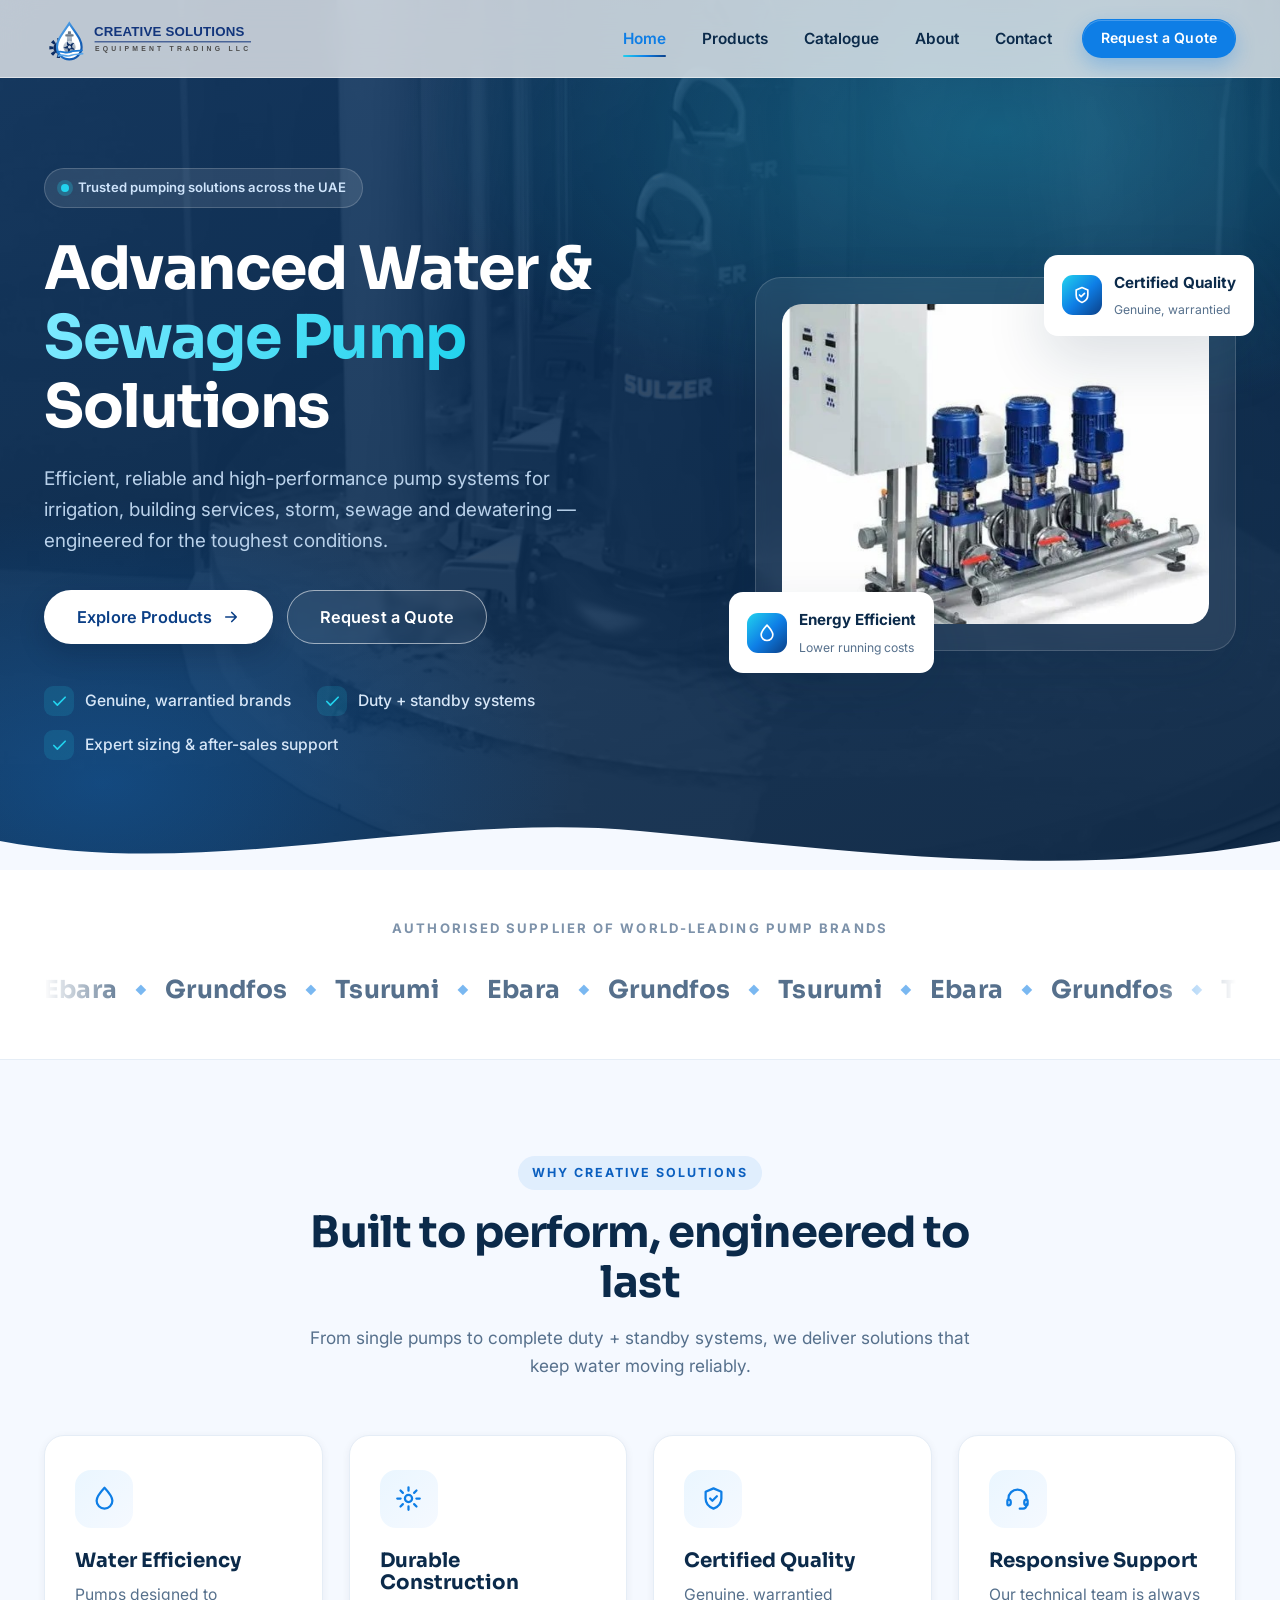
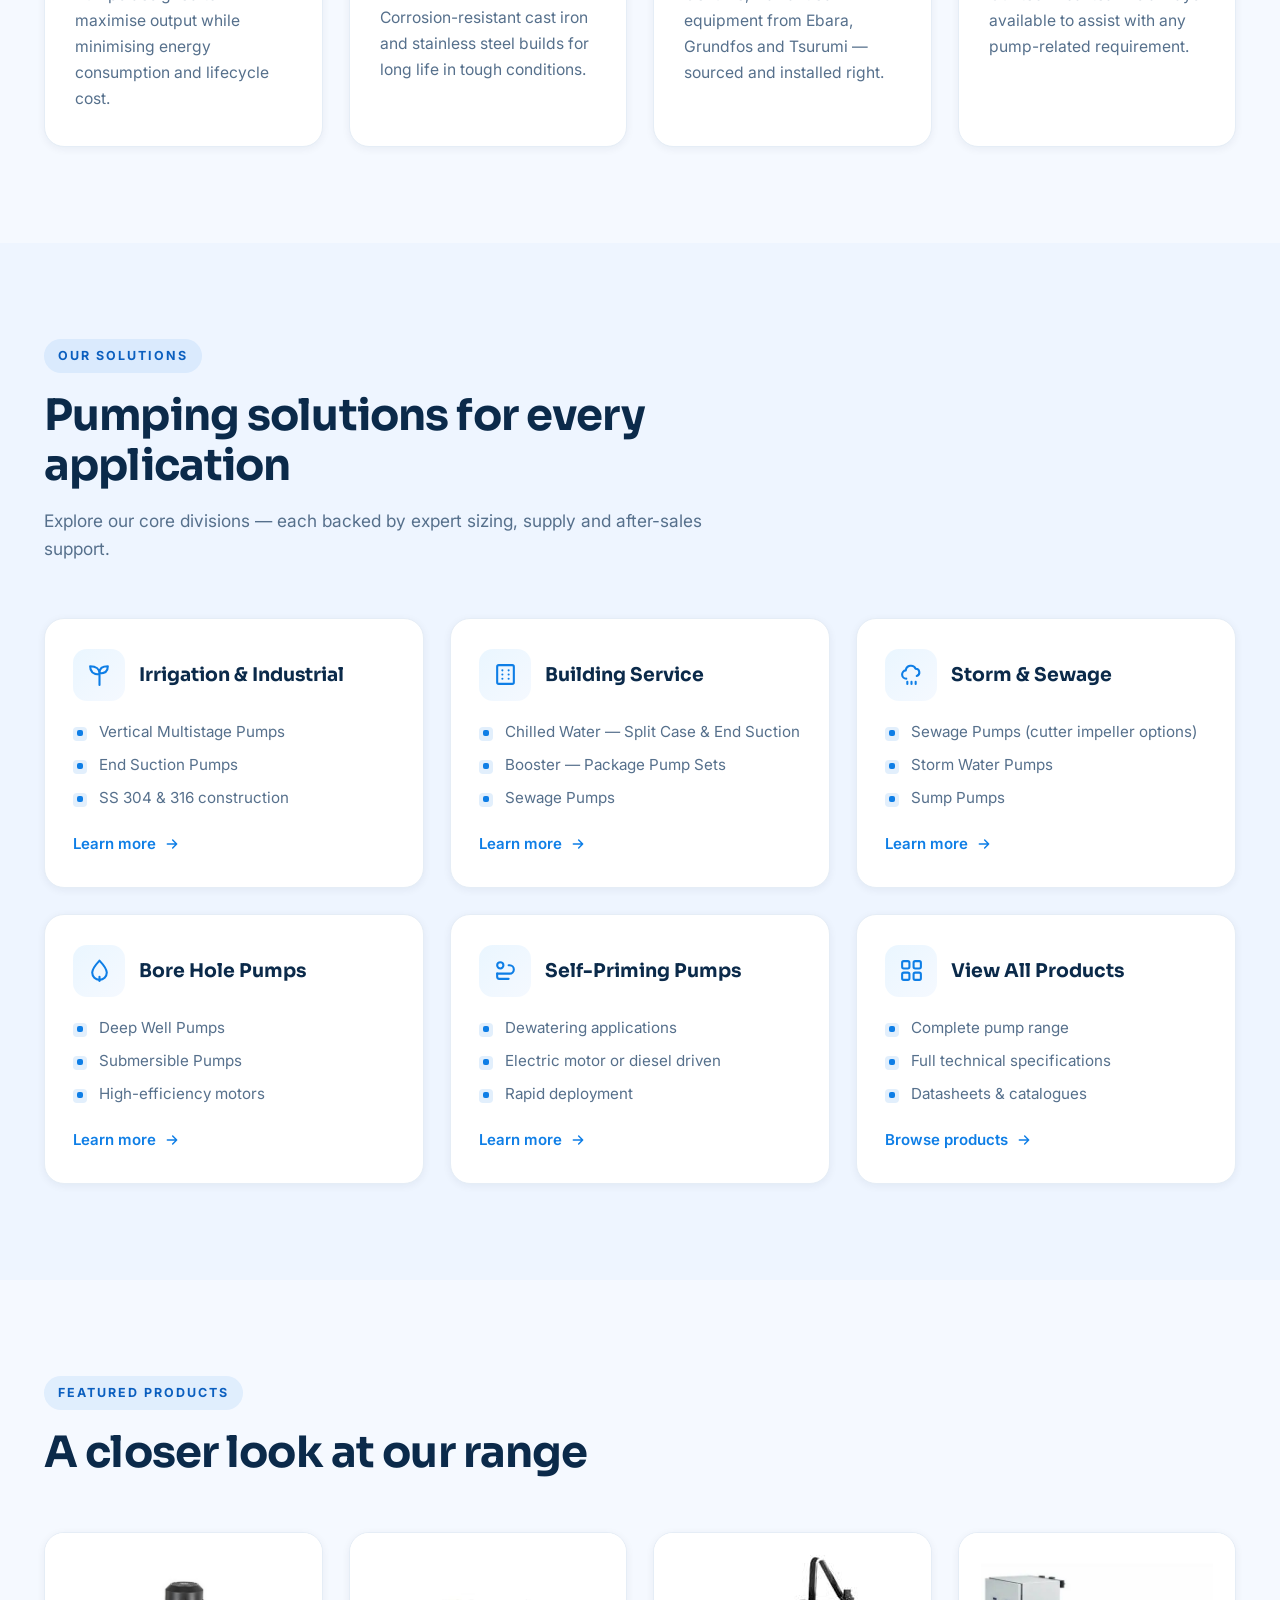
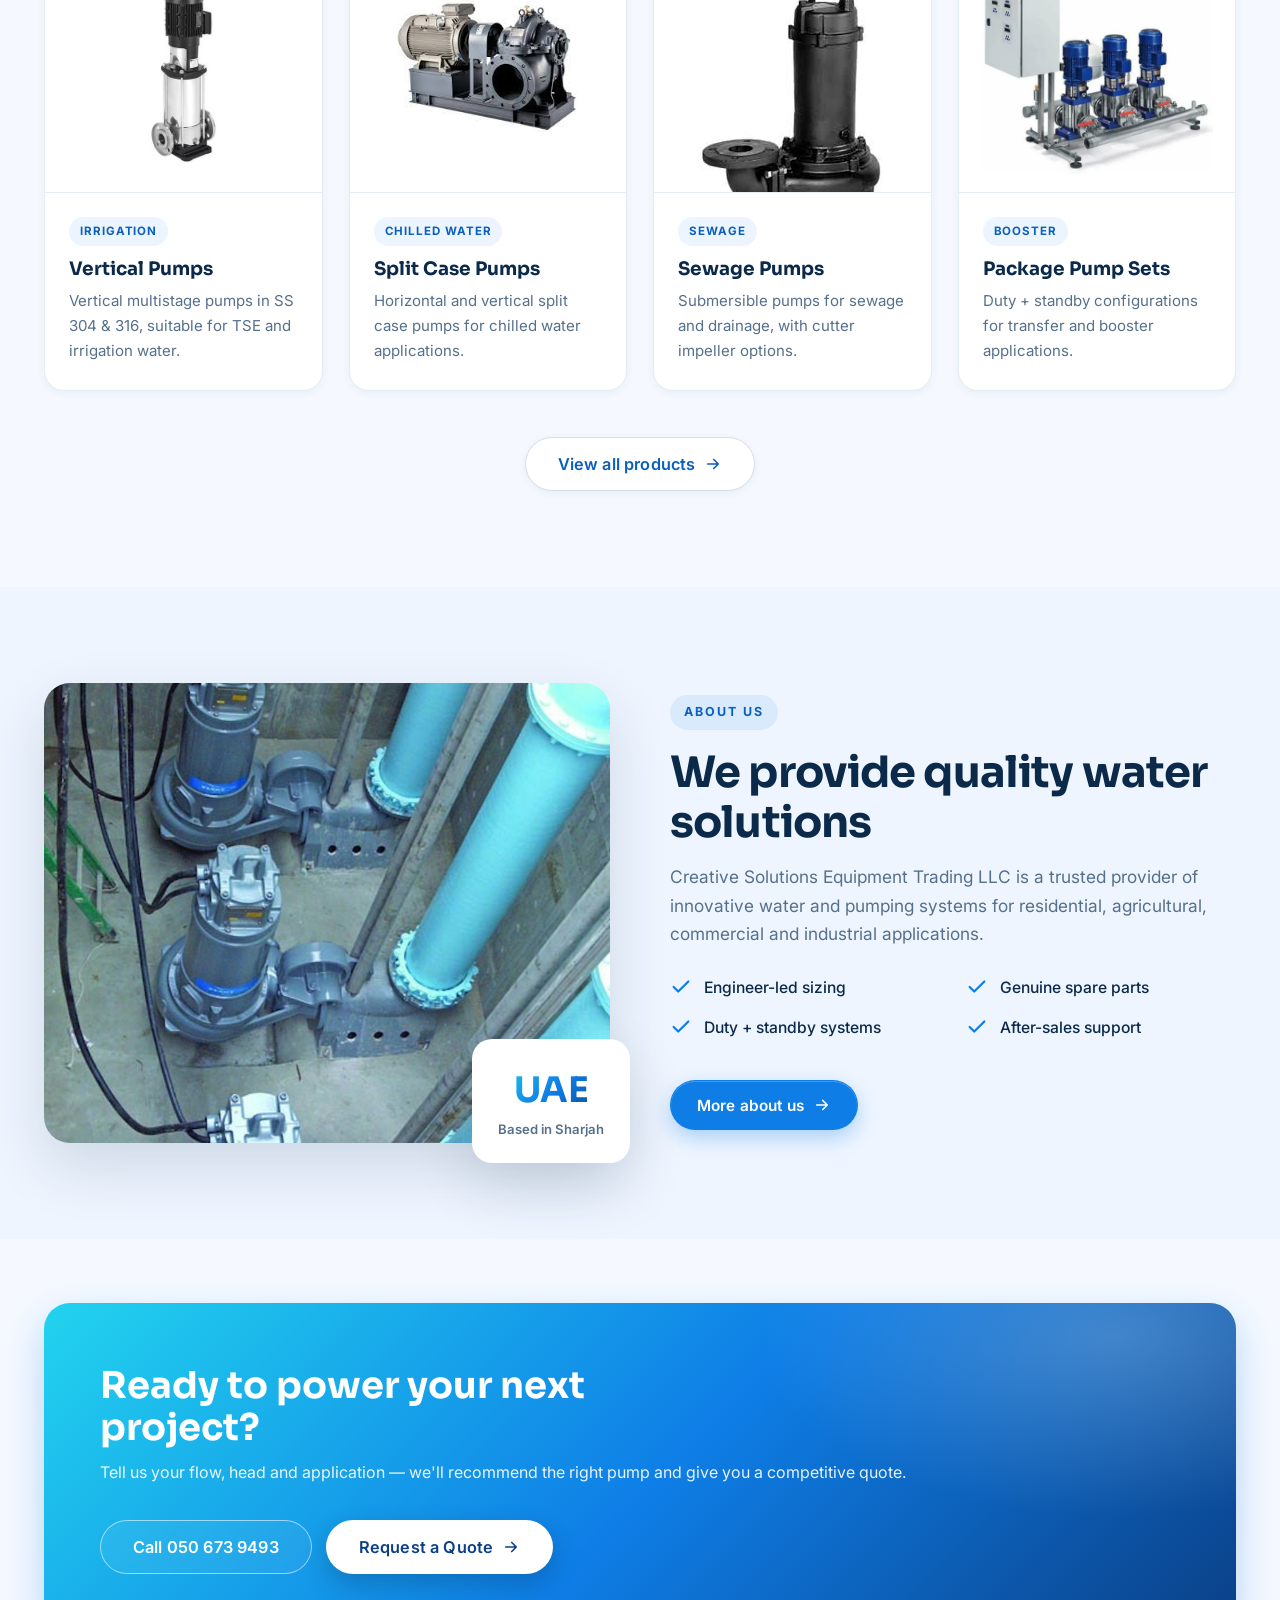
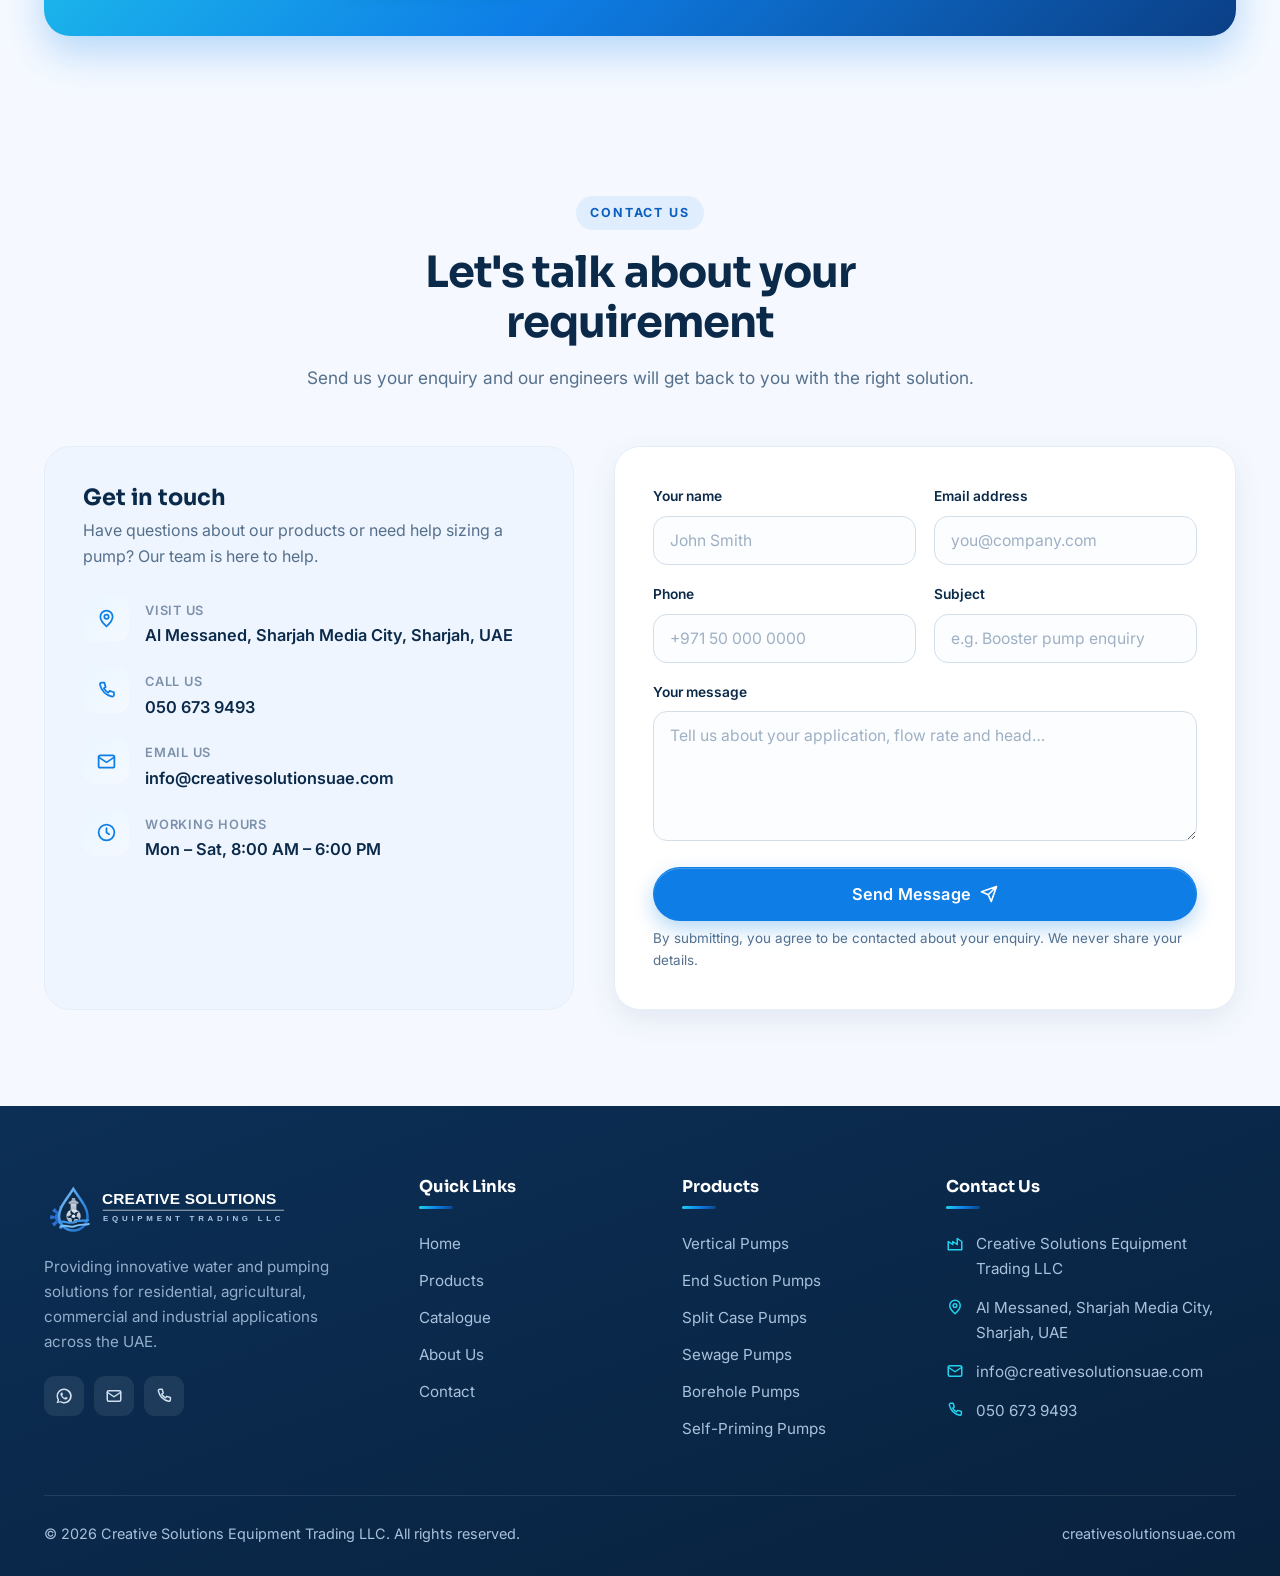
==== index.html @ e7508200 "Creative Solutions Equipment Trading LLC — website Premium static site: home, products, catalogue, a" ====
<!DOCTYPE html>
<html lang="en">
<head>
  <meta charset="UTF-8" />
  <meta name="viewport" content="width=device-width, initial-scale=1.0" />
  <title>Creative Solutions Equipment Trading LLC | Water &amp; Pumping Solutions</title>
  <meta name="description" content="Creative Solutions Equipment Trading LLC — UAE supplier of Ebara, Grundfos and Tsurumi water & sewage pumps for irrigation, building services, storm, sewage and dewatering." />
  <meta name="theme-color" content="#08213d" />
  <link rel="icon" type="image/svg+xml" href="assets/favicon.svg" />
  <meta property="og:title" content="Creative Solutions Equipment Trading LLC | Water &amp; Pumping Solutions" />
  <meta property="og:description" content="Creative Solutions Equipment Trading LLC — UAE supplier of Ebara, Grundfos and Tsurumi water & sewage pumps for irrigation, building services, storm, sewage and dewatering." />
  <meta property="og:type" content="website" />
  <link rel="preconnect" href="https://fonts.googleapis.com" />
  <link rel="preconnect" href="https://fonts.gstatic.com" crossorigin />
  <link href="https://fonts.googleapis.com/css2?family=Inter:wght@400;500;600;700&family=Sora:wght@600;700;800&display=swap" rel="stylesheet" />
  <link rel="stylesheet" href="assets/css/styles.css" />
</head>
<body>
  <header class="nav" id="nav">
    <div class="container">
      <a class="brand" href="index.html" aria-label="Creative Solutions Equipment Trading LLC home">
        <img class="brand-full" src="assets/logo-full.svg" alt="Creative Solutions Equipment Trading LLC" />
      </a>
      <nav class="nav-links" id="navLinks">
        <a class="nav-link active" href="index.html">Home</a>
        <a class="nav-link" href="pages/products.html">Products</a>
        <a class="nav-link" href="pages/catalogue.html">Catalogue</a>
        <a class="nav-link" href="pages/about.html">About</a>
        <a class="nav-link" href="pages/contact.html">Contact</a>
        <span class="nav-cta"><a class="btn btn-primary btn-sm" href="pages/contact.html">Request a Quote</a></span>
      </nav>
      <button class="nav-toggle" id="navToggle" aria-label="Toggle menu" aria-expanded="false"><span></span></button>
    </div>
  </header>

  <section class="hero">
    <div class="container">
      <div class="hero-copy">
        <span class="hero-badge"><span class="dot"></span> Trusted pumping solutions across the UAE</span>
        <h1>Advanced Water &amp; <span class="grad">Sewage Pump</span> Solutions</h1>
        <p class="lead">Efficient, reliable and high-performance pump systems for irrigation, building services, storm, sewage and dewatering — engineered for the toughest conditions.</p>
        <div class="hero-actions">
          <a class="btn btn-white btn-lg" href="pages/products.html">Explore Products <svg viewBox="0 0 24 24" fill="none" stroke="currentColor" stroke-width="2.2" stroke-linecap="round" stroke-linejoin="round"><path d="M5 12h14M13 6l6 6-6 6"/></svg></a>
          <a class="btn btn-ghost btn-lg" href="pages/contact.html">Request a Quote</a>
        </div>
        <div class="hero-trust">
          <span class="hero-trust-item"><span class="tick"><svg viewBox="0 0 24 24" fill="none" stroke="currentColor" stroke-width="2.4" stroke-linecap="round" stroke-linejoin="round"><path d="M20 6 9 17l-5-5"/></svg></span> Genuine, warrantied brands</span>
          <span class="hero-trust-item"><span class="tick"><svg viewBox="0 0 24 24" fill="none" stroke="currentColor" stroke-width="2.4" stroke-linecap="round" stroke-linejoin="round"><path d="M20 6 9 17l-5-5"/></svg></span> Duty + standby systems</span>
          <span class="hero-trust-item"><span class="tick"><svg viewBox="0 0 24 24" fill="none" stroke="currentColor" stroke-width="2.4" stroke-linecap="round" stroke-linejoin="round"><path d="M20 6 9 17l-5-5"/></svg></span> Expert sizing &amp; after-sales support</span>
        </div>
      </div>
      <div class="hero-visual reveal">
        <div class="hero-card"><img src="assets/img/package.jpg" alt="High-performance package pump set" /></div>
        <div class="hero-float f1"><span class="ic"><svg viewBox="0 0 24 24" fill="none" stroke="currentColor" stroke-width="2" stroke-linecap="round" stroke-linejoin="round"><path d="M12 2.5S5 10 5 14a7 7 0 0 0 14 0c0-4-7-11.5-7-11.5Z"/></svg></span><span><span class="t">Energy Efficient</span><br /><span class="s">Lower running costs</span></span></div>
        <div class="hero-float f2"><span class="ic"><svg viewBox="0 0 24 24" fill="none" stroke="currentColor" stroke-width="2" stroke-linecap="round" stroke-linejoin="round"><path d="M12 3l7 3v6c0 4.5-3 7.5-7 9-4-1.5-7-4.5-7-9V6l7-3Z"/><path d="m9 12 2 2 4-4"/></svg></span><span><span class="t">Certified Quality</span><br /><span class="s">Genuine, warrantied</span></span></div>
      </div>
    </div>
    <div class="wave-divider"><svg viewBox="0 0 1440 70" preserveAspectRatio="none"><path fill="#f5f9ff" d="M0,40 C240,80 480,10 720,30 C960,50 1200,80 1440,40 L1440,70 L0,70 Z"></path></svg></div>
  </section>

  <section class="brands">
    <div class="container">
      <p class="brands-title">Authorised supplier of world-leading pump brands</p>
      <div class="marquee"><div class="marquee-track brand-words"><span class="brand-word">Ebara</span><span class="brand-dot">◆</span><span class="brand-word">Grundfos</span><span class="brand-dot">◆</span><span class="brand-word">Tsurumi</span><span class="brand-dot">◆</span><span class="brand-word">Ebara</span><span class="brand-dot">◆</span><span class="brand-word">Grundfos</span><span class="brand-dot">◆</span><span class="brand-word">Tsurumi</span><span class="brand-dot">◆</span><span class="brand-word">Ebara</span><span class="brand-dot">◆</span><span class="brand-word">Grundfos</span><span class="brand-dot">◆</span><span class="brand-word">Tsurumi</span><span class="brand-dot">◆</span><span class="brand-word">Ebara</span><span class="brand-dot">◆</span><span class="brand-word">Grundfos</span><span class="brand-dot">◆</span><span class="brand-word">Tsurumi</span><span class="brand-dot">◆</span><span class="brand-word">Ebara</span><span class="brand-dot">◆</span><span class="brand-word">Grundfos</span><span class="brand-dot">◆</span><span class="brand-word">Tsurumi</span><span class="brand-dot">◆</span><span class="brand-word">Ebara</span><span class="brand-dot">◆</span><span class="brand-word">Grundfos</span><span class="brand-dot">◆</span><span class="brand-word">Tsurumi</span><span class="brand-dot">◆</span><span class="brand-word">Ebara</span><span class="brand-dot">◆</span><span class="brand-word">Grundfos</span><span class="brand-dot">◆</span><span class="brand-word">Tsurumi</span><span class="brand-dot">◆</span><span class="brand-word">Ebara</span><span class="brand-dot">◆</span><span class="brand-word">Grundfos</span><span class="brand-dot">◆</span><span class="brand-word">Tsurumi</span><span class="brand-dot">◆</span></div></div>
    </div>
  </section>

  <section class="section">
    <div class="container">
      <div class="section-head center reveal">
        <span class="eyebrow">Why Creative Solutions</span>
        <h2 class="section-title">Built to perform, engineered to last</h2>
        <p class="section-sub">From single pumps to complete duty + standby systems, we deliver solutions that keep water moving reliably.</p>
      </div>
      <div class="grid grid-4">
        <div class="feature reveal"><span class="ic"><svg viewBox="0 0 24 24" fill="none" stroke="currentColor" stroke-width="2" stroke-linecap="round" stroke-linejoin="round"><path d="M12 2.5S5 10 5 14a7 7 0 0 0 14 0c0-4-7-11.5-7-11.5Z"/></svg></span><h3>Water Efficiency</h3><p>Pumps designed to maximise output while minimising energy consumption and lifecycle cost.</p></div>
        <div class="feature reveal d1"><span class="ic"><svg viewBox="0 0 24 24" fill="none" stroke="currentColor" stroke-width="2" stroke-linecap="round" stroke-linejoin="round"><circle cx="12" cy="12" r="3.2"/><path d="M12 2v3M12 19v3M2 12h3M19 12h3M4.9 4.9l2.1 2.1M17 17l2.1 2.1M19.1 4.9 17 7M7 17l-2.1 2.1"/></svg></span><h3>Durable Construction</h3><p>Corrosion-resistant cast iron and stainless steel builds for long life in tough conditions.</p></div>
        <div class="feature reveal d2"><span class="ic"><svg viewBox="0 0 24 24" fill="none" stroke="currentColor" stroke-width="2" stroke-linecap="round" stroke-linejoin="round"><path d="M12 3l7 3v6c0 4.5-3 7.5-7 9-4-1.5-7-4.5-7-9V6l7-3Z"/><path d="m9 12 2 2 4-4"/></svg></span><h3>Certified Quality</h3><p>Genuine, warrantied equipment from Ebara, Grundfos and Tsurumi — sourced and installed right.</p></div>
        <div class="feature reveal d3"><span class="ic"><svg viewBox="0 0 24 24" fill="none" stroke="currentColor" stroke-width="2" stroke-linecap="round" stroke-linejoin="round"><path d="M4 13v-1a8 8 0 0 1 16 0v1"/><path d="M4 13a2 2 0 0 1 2 2v1a2 2 0 0 1-2 2 1 1 0 0 1-1-1v-3a1 1 0 0 1 1-1Zm16 0a2 2 0 0 0-2 2v1a2 2 0 0 0 2 2 1 1 0 0 0 1-1v-3a1 1 0 0 0-1-1Z"/><path d="M20 17v1a3 3 0 0 1-3 3h-3"/></svg></span><h3>Responsive Support</h3><p>Our technical team is always available to assist with any pump-related requirement.</p></div>
      </div>
    </div>
  </section>

  <section class="section bg-soft" id="solutions">
    <div class="container">
      <div class="section-head reveal">
        <span class="eyebrow">Our Solutions</span>
        <h2 class="section-title">Pumping solutions for every application</h2>
        <p class="section-sub">Explore our core divisions — each backed by expert sizing, supply and after-sales support.</p>
      </div>
      <div class="grid grid-3">
        <a class="sol-card reveal" href="pages/irrigation-industrial.html">
          <div class="sol-head"><span class="sol-ic"><svg viewBox="0 0 24 24" fill="none" stroke="currentColor" stroke-width="2" stroke-linecap="round" stroke-linejoin="round"><path d="M12 22V11M12 11c0-4-3-7-9-7 0 5 3 8 9 8Zm0-1c0-3.5 2.5-6 8-6 0 4.5-3 7-8 7Z"/></svg></span><h3>Irrigation &amp; Industrial</h3></div>
          <ul class="sol-list"><li>Vertical Multistage Pumps</li><li>End Suction Pumps</li><li>SS 304 &amp; 316 construction</li></ul>
          <span class="sol-more">Learn more <svg viewBox="0 0 24 24" fill="none" stroke="currentColor" stroke-width="2.2" stroke-linecap="round" stroke-linejoin="round"><path d="M5 12h14M13 6l6 6-6 6"/></svg></span>
        </a>
        <a class="sol-card reveal d1" href="pages/building-service.html">
          <div class="sol-head"><span class="sol-ic"><svg viewBox="0 0 24 24" fill="none" stroke="currentColor" stroke-width="2" stroke-linecap="round" stroke-linejoin="round"><rect x="4" y="3" width="16" height="18" rx="1.5"/><path d="M9 8h.01M9 12h.01M9 16h.01M15 8h.01M15 12h.01M15 16h.01"/></svg></span><h3>Building Service</h3></div>
          <ul class="sol-list"><li>Chilled Water — Split Case &amp; End Suction</li><li>Booster — Package Pump Sets</li><li>Sewage Pumps</li></ul>
          <span class="sol-more">Learn more <svg viewBox="0 0 24 24" fill="none" stroke="currentColor" stroke-width="2.2" stroke-linecap="round" stroke-linejoin="round"><path d="M5 12h14M13 6l6 6-6 6"/></svg></span>
        </a>
        <a class="sol-card reveal d2" href="pages/storm-sewage.html">
          <div class="sol-head"><span class="sol-ic"><svg viewBox="0 0 24 24" fill="none" stroke="currentColor" stroke-width="2" stroke-linecap="round" stroke-linejoin="round"><path d="M7 16a4 4 0 0 1-.5-7.97A5 5 0 0 1 16 6.5a3.5 3.5 0 0 1 1 6.86"/><path d="M8 19v2M12 19v2M16 19v2"/></svg></span><h3>Storm &amp; Sewage</h3></div>
          <ul class="sol-list"><li>Sewage Pumps (cutter impeller options)</li><li>Storm Water Pumps</li><li>Sump Pumps</li></ul>
          <span class="sol-more">Learn more <svg viewBox="0 0 24 24" fill="none" stroke="currentColor" stroke-width="2.2" stroke-linecap="round" stroke-linejoin="round"><path d="M5 12h14M13 6l6 6-6 6"/></svg></span>
        </a>
        <a class="sol-card reveal" href="pages/borehole-pumps.html">
          <div class="sol-head"><span class="sol-ic"><svg viewBox="0 0 24 24" fill="none" stroke="currentColor" stroke-width="2" stroke-linecap="round" stroke-linejoin="round"><path d="M12 2.5S5 10 5 14a7 7 0 0 0 14 0c0-4-7-11.5-7-11.5Z"/><path d="M12 22v-4"/></svg></span><h3>Bore Hole Pumps</h3></div>
          <ul class="sol-list"><li>Deep Well Pumps</li><li>Submersible Pumps</li><li>High-efficiency motors</li></ul>
          <span class="sol-more">Learn more <svg viewBox="0 0 24 24" fill="none" stroke="currentColor" stroke-width="2.2" stroke-linecap="round" stroke-linejoin="round"><path d="M5 12h14M13 6l6 6-6 6"/></svg></span>
        </a>
        <a class="sol-card reveal d1" href="pages/self-priming.html">
          <div class="sol-head"><span class="sol-ic"><svg viewBox="0 0 24 24" fill="none" stroke="currentColor" stroke-width="2" stroke-linecap="round" stroke-linejoin="round"><path d="M4 15h12a4 4 0 0 0 0-8h-1"/><path d="M4 15v3a2 2 0 0 0 2 2h9"/><circle cx="7" cy="7" r="3"/></svg></span><h3>Self-Priming Pumps</h3></div>
          <ul class="sol-list"><li>Dewatering applications</li><li>Electric motor or diesel driven</li><li>Rapid deployment</li></ul>
          <span class="sol-more">Learn more <svg viewBox="0 0 24 24" fill="none" stroke="currentColor" stroke-width="2.2" stroke-linecap="round" stroke-linejoin="round"><path d="M5 12h14M13 6l6 6-6 6"/></svg></span>
        </a>
        <a class="sol-card reveal d2" href="pages/products.html">
          <div class="sol-head"><span class="sol-ic"><svg viewBox="0 0 24 24" fill="none" stroke="currentColor" stroke-width="2" stroke-linecap="round" stroke-linejoin="round"><rect x="3" y="3" width="7" height="7" rx="1.5"/><rect x="14" y="3" width="7" height="7" rx="1.5"/><rect x="3" y="14" width="7" height="7" rx="1.5"/><rect x="14" y="14" width="7" height="7" rx="1.5"/></svg></span><h3>View All Products</h3></div>
          <ul class="sol-list"><li>Complete pump range</li><li>Full technical specifications</li><li>Datasheets &amp; catalogues</li></ul>
          <span class="sol-more">Browse products <svg viewBox="0 0 24 24" fill="none" stroke="currentColor" stroke-width="2.2" stroke-linecap="round" stroke-linejoin="round"><path d="M5 12h14M13 6l6 6-6 6"/></svg></span>
        </a>
      </div>
    </div>
  </section>

  <section class="section">
    <div class="container">
      <div class="section-head reveal"><span class="eyebrow">Featured Products</span><h2 class="section-title">A closer look at our range</h2></div>
      <div class="grid grid-4">
        <article class="product-card reveal">
          <div class="product-media"><img src="assets/img/vertical_pumps.jpg" alt="Vertical Pumps" /></div>
          <div class="product-body"><span class="product-tag">Irrigation</span><h3>Vertical Pumps</h3><p>Vertical multistage pumps in SS 304 &amp; 316, suitable for TSE and irrigation water.</p></div>
        </article>
        <article class="product-card reveal d1">
          <div class="product-media"><img src="assets/img/split_case.jpg" alt="Split Case Pumps" /></div>
          <div class="product-body"><span class="product-tag">Chilled Water</span><h3>Split Case Pumps</h3><p>Horizontal and vertical split case pumps for chilled water applications.</p></div>
        </article>
        <article class="product-card reveal d2">
          <div class="product-media"><img src="assets/img/sewage_pump.jpg" alt="Sewage Pumps" /></div>
          <div class="product-body"><span class="product-tag">Sewage</span><h3>Sewage Pumps</h3><p>Submersible pumps for sewage and drainage, with cutter impeller options.</p></div>
        </article>
        <article class="product-card reveal d3">
          <div class="product-media"><img src="assets/img/package.jpg" alt="Package Pump Sets" /></div>
          <div class="product-body"><span class="product-tag">Booster</span><h3>Package Pump Sets</h3><p>Duty + standby configurations for transfer and booster applications.</p></div>
        </article>
      </div>
      <div style="text-align:center;margin-top:46px" class="reveal">
        <a class="btn btn-outline btn-lg" href="pages/products.html">View all products <svg viewBox="0 0 24 24" fill="none" stroke="currentColor" stroke-width="2.2" stroke-linecap="round" stroke-linejoin="round"><path d="M5 12h14M13 6l6 6-6 6"/></svg></a>
      </div>
    </div>
  </section>

  <section class="section bg-soft">
    <div class="container">
      <div class="about-grid">
        <div class="about-visual reveal">
          <img src="assets/img/storm.jpg" alt="Creative Solutions pumping systems" />
          <div class="about-badge"><div class="n">UAE</div><div class="l">Based in Sharjah</div></div>
        </div>
        <div class="about-copy reveal d1">
          <span class="eyebrow">About Us</span>
          <h2 class="section-title">We provide quality water solutions</h2>
          <p class="section-sub">Creative Solutions Equipment Trading LLC is a trusted provider of innovative water and pumping systems for residential, agricultural, commercial and industrial applications.</p>
          <ul class="check-list">
            <li><svg viewBox="0 0 24 24" fill="none" stroke="currentColor" stroke-width="2.4" stroke-linecap="round" stroke-linejoin="round"><path d="M20 6 9 17l-5-5"/></svg>Engineer-led sizing</li>
            <li><svg viewBox="0 0 24 24" fill="none" stroke="currentColor" stroke-width="2.4" stroke-linecap="round" stroke-linejoin="round"><path d="M20 6 9 17l-5-5"/></svg>Genuine spare parts</li>
            <li><svg viewBox="0 0 24 24" fill="none" stroke="currentColor" stroke-width="2.4" stroke-linecap="round" stroke-linejoin="round"><path d="M20 6 9 17l-5-5"/></svg>Duty + standby systems</li>
            <li><svg viewBox="0 0 24 24" fill="none" stroke="currentColor" stroke-width="2.4" stroke-linecap="round" stroke-linejoin="round"><path d="M20 6 9 17l-5-5"/></svg>After-sales support</li>
          </ul>
          <a class="btn btn-primary" href="pages/about.html" style="margin-top:8px">More about us <svg viewBox="0 0 24 24" fill="none" stroke="currentColor" stroke-width="2.2" stroke-linecap="round" stroke-linejoin="round"><path d="M5 12h14M13 6l6 6-6 6"/></svg></a>
        </div>
      </div>
    </div>
  </section>

  <section class="section-sm">
    <div class="container">
      <div class="cta-band reveal">
        <div class="inner">
          <div>
            <h2>Ready to power your next project?</h2>
            <p>Tell us your flow, head and application — we'll recommend the right pump and give you a competitive quote.</p>
          </div>
          <div style="display:flex;gap:14px;flex-wrap:wrap">
            <a class="btn btn-ghost btn-lg" href="tel:0506739493">Call 050 673 9493</a>
            <a class="btn btn-white btn-lg" href="pages/contact.html">Request a Quote <svg viewBox="0 0 24 24" fill="none" stroke="currentColor" stroke-width="2.2" stroke-linecap="round" stroke-linejoin="round"><path d="M5 12h14M13 6l6 6-6 6"/></svg></a>
          </div>
        </div>
      </div>
    </div>
  </section>

  <section class="section" id="contact">
    <div class="container">
      <div class="section-head center reveal">
        <span class="eyebrow">Contact Us</span>
        <h2 class="section-title">Let's talk about your requirement</h2>
        <p class="section-sub">Send us your enquiry and our engineers will get back to you with the right solution.</p>
      </div>
      <div class="contact-grid">
        <div class="reveal">
          <div class="contact-panel">
            <h3>Get in touch</h3>
            <p>Have questions about our products or need help sizing a pump? Our team is here to help.</p>
            <ul class="contact-info-list">
              <li><span class="ic"><svg viewBox="0 0 24 24" fill="none" stroke="currentColor" stroke-width="2" stroke-linecap="round" stroke-linejoin="round"><path d="M12 21s7-6.2 7-11a7 7 0 1 0-14 0c0 4.8 7 11 7 11Z"/><circle cx="12" cy="10" r="2.5"/></svg></span><span><span class="t">Visit us</span><br /><span class="v">Al Messaned, Sharjah Media City, Sharjah, UAE</span></span></li>
              <li><span class="ic"><svg viewBox="0 0 24 24" fill="none" stroke="currentColor" stroke-width="2" stroke-linecap="round" stroke-linejoin="round"><path d="M6.5 3h3l1.5 5-2 1.5a12 12 0 0 0 5 5l1.5-2 5 1.5v3a2 2 0 0 1-2.2 2A18 18 0 0 1 4.5 5.2 2 2 0 0 1 6.5 3Z"/></svg></span><span><span class="t">Call us</span><br /><a class="v" href="tel:0506739493">050 673 9493</a></span></li>
              <li><span class="ic"><svg viewBox="0 0 24 24" fill="none" stroke="currentColor" stroke-width="2" stroke-linecap="round" stroke-linejoin="round"><rect x="3" y="5" width="18" height="14" rx="2"/><path d="m3 7 9 6 9-6"/></svg></span><span><span class="t">Email us</span><br /><a class="v" href="mailto:info@creativesolutionsuae.com">info@creativesolutionsuae.com</a></span></li>
              <li><span class="ic"><svg viewBox="0 0 24 24" fill="none" stroke="currentColor" stroke-width="2" stroke-linecap="round" stroke-linejoin="round"><circle cx="12" cy="12" r="9"/><path d="M12 7v5l3 2"/></svg></span><span><span class="t">Working hours</span><br /><span class="v">Mon – Sat, 8:00 AM – 6:00 PM</span></span></li>
            </ul>
          </div>
        </div>
        <div class="form-card reveal d1">
          <form id="contactForm" action="https://api.web3forms.com/submit" method="POST">
            <!-- ⚠️ Replace with your Web3Forms access key linked to info@creativesolutionsuae.com — see README -->
            <input type="hidden" name="access_key" value="YOUR_WEB3FORMS_ACCESS_KEY" />
            <input type="hidden" name="subject" value="New enquiry from creativesolutionsuae.com" />
            <input type="hidden" name="from_name" value="Creative Solutions Website" />
            <input type="checkbox" name="botcheck" style="display:none" tabindex="-1" autocomplete="off" />
            <div class="form-row">
              <div class="field"><label>Your name</label><input type="text" name="name" placeholder="John Smith" required /></div>
              <div class="field"><label>Email address</label><input type="email" name="email" placeholder="you@company.com" required /></div>
            </div>
            <div class="form-row">
              <div class="field"><label>Phone</label><input type="tel" name="phone" placeholder="+971 50 000 0000" /></div>
              <div class="field"><label>Subject</label><input type="text" name="enquiry_subject" placeholder="e.g. Booster pump enquiry" /></div>
            </div>
            <div class="field"><label>Your message</label><textarea name="message" placeholder="Tell us about your application, flow rate and head…" required></textarea></div>
            <button type="submit" class="btn btn-primary btn-block btn-lg">Send Message <svg viewBox="0 0 24 24" fill="none" stroke="currentColor" stroke-width="2.2" stroke-linecap="round" stroke-linejoin="round"><path d="M22 2 11 13M22 2l-7 20-4-9-9-4 20-7Z"/></svg></button>
            <p class="form-note">By submitting, you agree to be contacted about your enquiry. We never share your details.</p>
          </form>
        </div>
      </div>
    </div>
  </section>
  <footer class="footer">
    <div class="container">
      <div class="footer-grid">
        <div>
          <a class="brand" href="index.html">
            <img class="brand-full footer-logo" src="assets/logo-full-light.svg" alt="Creative Solutions Equipment Trading LLC" />
          </a>
          <p>Providing innovative water and pumping solutions for residential, agricultural, commercial and industrial applications across the UAE.</p>
          <div class="social" style="margin-top:22px">
            <a href="https://wa.me/971506739493" aria-label="WhatsApp" target="_blank" rel="noopener"><svg viewBox="0 0 24 24" fill="currentColor"><path d="M12 2a10 10 0 0 0-8.6 15l-1.3 4.7 4.8-1.3A10 10 0 1 0 12 2Zm0 18a8 8 0 0 1-4.1-1.1l-.3-.2-2.8.8.8-2.7-.2-.3A8 8 0 1 1 12 20Zm4.4-6c-.2-.1-1.4-.7-1.6-.8s-.4-.1-.5.1-.6.8-.8 1-.3.2-.5.1a6.5 6.5 0 0 1-1.9-1.2 7.2 7.2 0 0 1-1.3-1.7c-.1-.2 0-.4.1-.5l.4-.5c.1-.2.1-.3.2-.5s0-.3 0-.4-.5-1.3-.7-1.8-.4-.4-.5-.4h-.5a.9.9 0 0 0-.7.3 2.8 2.8 0 0 0-.9 2.1 4.9 4.9 0 0 0 1 2.6 11 11 0 0 0 4.3 3.8c2 .8 2 .5 2.4.5a2.5 2.5 0 0 0 1.6-1.2 2 2 0 0 0 .2-1.2c-.1-.1-.3-.2-.5-.3Z"/></svg></a>
            <a href="mailto:info@creativesolutionsuae.com" aria-label="Email"><svg viewBox="0 0 24 24" fill="none" stroke="currentColor" stroke-width="2" stroke-linecap="round" stroke-linejoin="round"><rect x="3" y="5" width="18" height="14" rx="2"/><path d="m3 7 9 6 9-6"/></svg></a>
            <a href="tel:0506739493" aria-label="Phone"><svg viewBox="0 0 24 24" fill="none" stroke="currentColor" stroke-width="2" stroke-linecap="round" stroke-linejoin="round"><path d="M6.5 3h3l1.5 5-2 1.5a12 12 0 0 0 5 5l1.5-2 5 1.5v3a2 2 0 0 1-2.2 2A18 18 0 0 1 4.5 5.2 2 2 0 0 1 6.5 3Z"/></svg></a>
          </div>
        </div>
        <div>
          <h4>Quick Links</h4>
          <div class="footer-links">
            <a href="index.html">Home</a>
            <a href="pages/products.html">Products</a>
            <a href="pages/catalogue.html">Catalogue</a>
            <a href="pages/about.html">About Us</a>
            <a href="pages/contact.html">Contact</a>
          </div>
        </div>
        <div>
          <h4>Products</h4>
          <div class="footer-links">
            <a href="pages/products.html">Vertical Pumps</a>
            <a href="pages/products.html">End Suction Pumps</a>
            <a href="pages/products.html">Split Case Pumps</a>
            <a href="pages/products.html">Sewage Pumps</a>
            <a href="pages/products.html">Borehole Pumps</a>
            <a href="pages/products.html">Self-Priming Pumps</a>
          </div>
        </div>
        <div>
          <h4>Contact Us</h4>
          <ul class="footer-contact">
            <li><svg viewBox="0 0 24 24" fill="none" stroke="currentColor" stroke-width="2" stroke-linecap="round" stroke-linejoin="round"><path d="M3 21V10l6 4V10l6 4V6l6 4v11H3Z"/></svg>Creative Solutions Equipment Trading LLC</li>
            <li><svg viewBox="0 0 24 24" fill="none" stroke="currentColor" stroke-width="2" stroke-linecap="round" stroke-linejoin="round"><path d="M12 21s7-6.2 7-11a7 7 0 1 0-14 0c0 4.8 7 11 7 11Z"/><circle cx="12" cy="10" r="2.5"/></svg>Al Messaned, Sharjah Media City, Sharjah, UAE</li>
            <li><svg viewBox="0 0 24 24" fill="none" stroke="currentColor" stroke-width="2" stroke-linecap="round" stroke-linejoin="round"><rect x="3" y="5" width="18" height="14" rx="2"/><path d="m3 7 9 6 9-6"/></svg><a href="mailto:info@creativesolutionsuae.com">info@creativesolutionsuae.com</a></li>
            <li><svg viewBox="0 0 24 24" fill="none" stroke="currentColor" stroke-width="2" stroke-linecap="round" stroke-linejoin="round"><path d="M6.5 3h3l1.5 5-2 1.5a12 12 0 0 0 5 5l1.5-2 5 1.5v3a2 2 0 0 1-2.2 2A18 18 0 0 1 4.5 5.2 2 2 0 0 1 6.5 3Z"/></svg><a href="tel:0506739493">050 673 9493</a></li>
          </ul>
        </div>
      </div>
      <div class="footer-bottom">
        <span>© <span id="year">2025</span> Creative Solutions Equipment Trading LLC. All rights reserved.</span>
        <span>creativesolutionsuae.com</span>
      </div>
    </div>
  </footer>

  <button class="to-top" aria-label="Back to top"><svg viewBox="0 0 24 24" fill="none" stroke="currentColor" stroke-width="2.2" stroke-linecap="round" stroke-linejoin="round"><path d="M12 19V5M6 11l6-6 6 6"/></svg></button>

  <script src="assets/js/main.js"></script>
</body>
</html>
---- assets/css/styles.css ----
/* ============================================================
   Creative Solutions UAE — Design System
   Water & Pumping Solutions
   ============================================================ */

:root {
  /* Brand palette */
  --ink: #0b2a4a;
  --navy-900: #08213d;
  --navy-800: #0c2f56;
  --brand: #0e7ee6;
  --brand-600: #0b5fbf;
  --brand-700: #0b3f86;
  --aqua: #22d3ee;
  --aqua-600: #16b8d4;
  --slate: #56708c;
  --slate-light: #7d92aa;
  --line: #e5edf6;
  --line-strong: #d3deeb;
  --bg: #f5f9ff;
  --bg-soft: #eef5ff;
  --card: #ffffff;
  --white: #ffffff;

  /* Gradients */
  --grad-brand: linear-gradient(135deg, #22d3ee 0%, #0e7ee6 52%, #0b3f86 100%);
  --grad-deep: linear-gradient(160deg, #0c2f56 0%, #08213d 100%);
  --grad-soft: linear-gradient(135deg, #eaf6ff 0%, #f5f9ff 100%);

  /* Typography */
  --font-display: "Sora", "Segoe UI", Tahoma, sans-serif;
  --font-body: "Inter", "Segoe UI", Tahoma, Geneva, sans-serif;

  /* Radius */
  --r-xl: 26px;
  --r-lg: 20px;
  --r-md: 14px;
  --r-sm: 10px;
  --r-pill: 999px;

  /* Shadows */
  --sh-sm: 0 2px 8px rgba(11, 42, 74, 0.06);
  --sh-md: 0 10px 30px rgba(11, 42, 74, 0.08);
  --sh-lg: 0 24px 60px rgba(11, 42, 74, 0.14);
  --sh-brand: 0 16px 40px rgba(14, 126, 230, 0.28);

  --container: 1520px;
  --nav-h: 78px;
}

/* ---------- Reset & base ---------- */
* { margin: 0; padding: 0; box-sizing: border-box; }

html { scroll-behavior: smooth; scroll-padding-top: 96px; }

body {
  font-family: var(--font-body);
  color: var(--ink);
  background: var(--bg);
  line-height: 1.65;
  -webkit-font-smoothing: antialiased;
  overflow-x: hidden;
}

img { max-width: 100%; display: block; }
a { color: inherit; text-decoration: none; }
ul { list-style: none; }

h1, h2, h3, h4 { font-family: var(--font-display); color: var(--ink); line-height: 1.15; font-weight: 700; }

::selection { background: rgba(14, 126, 230, 0.16); }

/* ---------- Layout ---------- */
.container { width: 100%; max-width: var(--container); margin: 0 auto; padding: 0 44px; }
.section { padding: 96px 0; position: relative; }
.section-sm { padding: 64px 0; }
.bg-soft { background: var(--bg-soft); }
.bg-deep { background: var(--grad-deep); color: #dbe7f5; }

.eyebrow {
  display: inline-flex; align-items: center; gap: 8px;
  font-family: var(--font-body);
  font-size: 0.78rem; font-weight: 700; letter-spacing: 0.16em; text-transform: uppercase;
  color: var(--brand-600);
  background: rgba(14, 126, 230, 0.09);
  padding: 7px 14px; border-radius: var(--r-pill);
  margin-bottom: 18px;
}
.bg-deep .eyebrow { color: var(--aqua); background: rgba(34, 211, 238, 0.12); }

.section-head { max-width: 680px; margin-bottom: 54px; }
.section-head.center { margin-left: auto; margin-right: auto; text-align: center; }
.section-title { font-size: clamp(1.9rem, 3.6vw, 2.7rem); letter-spacing: -0.02em; }
.bg-deep .section-title { color: #fff; }
.section-sub { color: var(--slate); font-size: 1.08rem; margin-top: 16px; }
.bg-deep .section-sub { color: #a9c1dc; }

/* ---------- Buttons ---------- */
.btn {
  position: relative; display: inline-flex; align-items: center; justify-content: center; gap: 9px;
  font-family: var(--font-body); font-weight: 600; font-size: 0.96rem; line-height: 1;
  padding: 15px 26px; border-radius: var(--r-pill);
  border: 1.5px solid transparent; cursor: pointer; letter-spacing: 0.01em;
  transition: transform 0.22s ease, box-shadow 0.22s ease, background 0.22s ease, color 0.22s ease, border-color 0.22s ease;
  white-space: nowrap; -webkit-tap-highlight-color: transparent;
}
.btn svg { width: 18px; height: 18px; transition: transform 0.22s ease; }
.btn:active { transform: translateY(0) scale(0.98); }
.btn:focus-visible { outline: 3px solid rgba(14,126,230,0.4); outline-offset: 2px; }

/* Primary — solid brand with subtle depth */
.btn-primary { background: var(--brand); color: #fff; box-shadow: 0 8px 20px rgba(14,126,230,0.30), inset 0 1px 0 rgba(255,255,255,0.22); }
.btn-primary:hover { background: var(--brand-600); transform: translateY(-2px); box-shadow: 0 14px 30px rgba(14,126,230,0.38), inset 0 1px 0 rgba(255,255,255,0.22); }
.btn-primary:hover svg { transform: translateX(3px); }

/* White — for dark/gradient backgrounds */
.btn-white { background: #fff; color: var(--brand-700); box-shadow: 0 10px 26px rgba(4,20,44,0.22); }
.btn-white:hover { transform: translateY(-2px); box-shadow: 0 16px 34px rgba(4,20,44,0.30); color: var(--brand-600); }
.btn-white:hover svg { transform: translateX(3px); }

/* Ghost — outlined on dark */
.btn-ghost { background: rgba(255,255,255,0.06); color: #fff; border-color: rgba(255,255,255,0.55); backdrop-filter: blur(4px); }
.btn-ghost:hover { background: rgba(255,255,255,0.14); border-color: #fff; transform: translateY(-2px); }

/* Outline — on light */
.btn-outline { background: #fff; color: var(--brand-600); border-color: var(--line-strong); box-shadow: var(--sh-sm); }
.btn-outline:hover { border-color: var(--brand); color: var(--brand); transform: translateY(-2px); box-shadow: var(--sh-md); }
.btn-outline:hover svg { transform: translateX(3px); }

.btn-lg { padding: 17px 32px; font-size: 1.02rem; }
.btn-sm { padding: 11px 18px; font-size: 0.88rem; }
.btn-block { width: 100%; }

/* ---------- Navbar ---------- */
.nav {
  position: fixed; inset: 0 0 auto 0; z-index: 1000;
  height: var(--nav-h);
  display: flex; align-items: center;
  background: rgba(255, 255, 255, 0.72);
  backdrop-filter: blur(16px); -webkit-backdrop-filter: blur(16px);
  border-bottom: 1px solid rgba(255,255,255,0.5);
  transition: background 0.3s ease, box-shadow 0.3s ease, height 0.3s ease;
}
.nav.scrolled { background: rgba(255, 255, 255, 0.94); box-shadow: 0 6px 30px rgba(11,42,74,0.08); border-bottom-color: var(--line); }
.nav .container { display: flex; align-items: center; justify-content: space-between; }

.brand { display: flex; align-items: center; gap: 12px; }
.brand-mark { width: 46px; height: 46px; flex: none; filter: drop-shadow(0 6px 14px rgba(14,126,230,0.28)); }
.brand-full { height: 50px; width: auto; display: block; }
.footer-logo { height: 58px; }
.brand-text { display: flex; flex-direction: column; line-height: 1.05; }
.brand-name { font-family: var(--font-display); font-weight: 700; font-size: 1.24rem; color: var(--ink); letter-spacing: -0.01em; }
.brand-name span { color: var(--brand); }
.brand-tag { font-size: 0.62rem; font-weight: 700; letter-spacing: 0.22em; color: var(--slate-light); text-transform: uppercase; }

.nav-links { display: flex; align-items: center; gap: 4px; }
.nav-link {
  position: relative; font-weight: 600; font-size: 0.96rem; color: var(--ink);
  padding: 10px 16px; border-radius: var(--r-sm); transition: color 0.2s ease, background 0.2s ease;
  display: inline-flex; align-items: center; gap: 6px; cursor: pointer;
}
.nav-link:hover, .nav-link.active { color: var(--brand); }
.nav-link.active::after {
  content: ""; position: absolute; left: 16px; right: 16px; bottom: 4px; height: 2px;
  background: var(--grad-brand); border-radius: 2px;
}
.nav-cta { margin-left: 10px; }

/* Dropdown */
.dropdown { position: relative; }
.dropdown > .nav-link svg { transition: transform 0.25s ease; }
.dropdown.open > .nav-link svg { transform: rotate(180deg); }
.dropdown-menu {
  position: absolute; top: calc(100% + 10px); left: 50%; transform: translateX(-50%) translateY(8px);
  min-width: 250px; background: #fff; border: 1px solid var(--line);
  border-radius: var(--r-md); box-shadow: var(--sh-lg); padding: 10px;
  opacity: 0; visibility: hidden; transition: opacity 0.22s ease, transform 0.22s ease;
}
.dropdown:hover .dropdown-menu, .dropdown.open .dropdown-menu { opacity: 1; visibility: visible; transform: translateX(-50%) translateY(0); }
.dd-group { padding: 6px 8px; }
.dd-label { font-size: 0.72rem; font-weight: 700; letter-spacing: 0.12em; text-transform: uppercase; color: var(--slate-light); padding: 6px 10px 4px; }
.dd-item {
  display: flex; align-items: center; gap: 10px; padding: 10px 12px; border-radius: var(--r-sm);
  font-size: 0.92rem; font-weight: 500; color: var(--ink); cursor: pointer; transition: background 0.18s ease, color 0.18s ease;
}
.dd-item:hover { background: var(--bg-soft); color: var(--brand); }
.dd-item svg { width: 16px; height: 16px; color: var(--brand); flex: none; }

/* Hamburger */
.nav-toggle { display: none; width: 44px; height: 44px; border: 1px solid var(--line); border-radius: var(--r-sm); background: #fff; cursor: pointer; position: relative; }
.nav-toggle span, .nav-toggle span::before, .nav-toggle span::after {
  content: ""; position: absolute; left: 50%; top: 50%; width: 20px; height: 2px; background: var(--ink);
  border-radius: 2px; transform: translate(-50%, -50%); transition: transform 0.28s ease, opacity 0.2s ease;
}
.nav-toggle span::before { transform: translate(-50%, -8px); }
.nav-toggle span::after { transform: translate(-50%, 6px); }
.nav-toggle.open span { background: transparent; }
.nav-toggle.open span::before { transform: translate(-50%, 0) rotate(45deg); }
.nav-toggle.open span::after { transform: translate(-50%, 0) rotate(-45deg); }

/* ---------- Hero ---------- */
.hero {
  position: relative; padding: calc(var(--nav-h) + 90px) 0 110px;
  background: var(--grad-deep); color: #fff; overflow: hidden;
}
.hero::before {
  content: ""; position: absolute; inset: 0;
  background: url("../img/sewage_pumps1.png") center/cover no-repeat;
  opacity: 0.16; mix-blend-mode: luminosity;
}
.hero::after {
  content: ""; position: absolute; inset: 0;
  background: radial-gradient(1000px 500px at 78% 15%, rgba(34,211,238,0.28), transparent 60%),
              radial-gradient(760px 460px at 8% 90%, rgba(14,126,230,0.30), transparent 62%);
}
.hero .container { position: relative; z-index: 2; display: grid; grid-template-columns: 1.15fr 0.85fr; gap: 60px; align-items: center; }
.hero-badge {
  display: inline-flex; align-items: center; gap: 9px; font-size: 0.82rem; font-weight: 600;
  padding: 8px 16px; border-radius: var(--r-pill); background: rgba(255,255,255,0.1);
  border: 1px solid rgba(255,255,255,0.18); color: #cfe4fb; margin-bottom: 26px;
}
.hero-badge .dot { width: 8px; height: 8px; border-radius: 50%; background: var(--aqua); box-shadow: 0 0 0 4px rgba(34,211,238,0.25); }
.hero h1 { font-size: clamp(2.4rem, 5vw, 3.75rem); color: #fff; letter-spacing: -0.025em; margin-bottom: 22px; }
.hero h1 .grad { background: linear-gradient(100deg, #7de9ff, #22d3ee); -webkit-background-clip: text; background-clip: text; color: transparent; }
.hero p.lead { font-size: 1.18rem; color: #b9d1ea; max-width: 560px; margin-bottom: 34px; }
.hero-actions { display: flex; flex-wrap: wrap; gap: 14px; }
.hero-stats { display: flex; gap: 34px; margin-top: 46px; flex-wrap: wrap; }
.hero-stat .num { font-family: var(--font-display); font-size: 2rem; font-weight: 700; color: #fff; }
.hero-stat .num span { color: var(--aqua); }
.hero-stat .label { font-size: 0.86rem; color: #98b6d6; }

/* Hero value props (honest, non-numeric) */
.hero-trust { display: flex; flex-wrap: wrap; gap: 14px 26px; margin-top: 42px; }
.hero-trust-item { display: inline-flex; align-items: center; gap: 11px; color: #d6e6f7; font-weight: 500; font-size: 0.98rem; }
.hero-trust-item .tick { width: 30px; height: 30px; flex: none; border-radius: 9px; background: rgba(34,211,238,0.15); color: var(--aqua); display: grid; place-items: center; }
.hero-trust-item .tick svg { width: 17px; height: 17px; }

/* Hero visual card */
.hero-visual { position: relative; }
.hero-card {
  background: rgba(255,255,255,0.07); border: 1px solid rgba(255,255,255,0.16);
  backdrop-filter: blur(8px); border-radius: var(--r-xl); padding: 26px;
  box-shadow: var(--sh-lg);
}
.hero-card img { border-radius: var(--r-lg); width: 100%; height: 320px; object-fit: cover; }
.hero-float {
  position: absolute; background: #fff; color: var(--ink); border-radius: var(--r-md);
  padding: 14px 18px; box-shadow: var(--sh-lg); display: flex; align-items: center; gap: 12px;
}
.hero-float .ic { width: 40px; height: 40px; border-radius: 11px; background: var(--grad-brand); display: grid; place-items: center; color: #fff; flex: none; }
.hero-float .ic svg { width: 20px; height: 20px; }
.hero-float .t { font-weight: 700; font-size: 0.95rem; }
.hero-float .s { font-size: 0.76rem; color: var(--slate); }
.hero-float.f1 { bottom: -22px; left: -26px; }
.hero-float.f2 { top: -22px; right: -18px; }

.wave-divider { position: absolute; left: 0; right: 0; bottom: -1px; z-index: 3; line-height: 0; }
.wave-divider svg { width: 100%; height: 70px; display: block; }

/* ---------- Trust / brands marquee ---------- */
.brands { padding: 48px 0; border-bottom: 1px solid var(--line); background: #fff; }
.brands-title { text-align: center; font-size: 0.82rem; font-weight: 700; letter-spacing: 0.16em; text-transform: uppercase; color: var(--slate-light); margin-bottom: 30px; }
.marquee { position: relative; overflow: hidden;
  -webkit-mask: linear-gradient(90deg, transparent, #000 7%, #000 93%, transparent);
  mask: linear-gradient(90deg, transparent, #000 7%, #000 93%, transparent);
}
.marquee-track { display: flex; align-items: center; gap: 26px; width: max-content; animation: marquee 26s linear infinite; }
.marquee:hover .marquee-track { animation-play-state: paused; }
@keyframes marquee { from { transform: translateX(0); } to { transform: translateX(-50%); } }
.marquee-track.brand-words { gap: 18px; align-items: center; }
.brand-word { font-family: var(--font-display); font-weight: 700; font-size: 1.55rem; color: var(--slate); letter-spacing: 0.01em; white-space: nowrap; transition: color 0.25s ease; }
.brand-word:hover { color: var(--brand); }
.brand-dot { color: var(--brand); font-size: 0.7rem; opacity: 0.55; }
@media (prefers-reduced-motion: reduce) { .marquee-track { animation: none; flex-wrap: wrap; justify-content: center; } }

/* ---------- Feature cards ---------- */
.grid { display: grid; gap: 26px; }
.grid-3 { grid-template-columns: repeat(3, 1fr); }
.grid-4 { grid-template-columns: repeat(4, 1fr); }
.grid-2 { grid-template-columns: repeat(2, 1fr); }

.feature {
  background: #fff; border: 1px solid var(--line); border-radius: var(--r-lg); padding: 34px 30px;
  box-shadow: var(--sh-sm); transition: transform 0.3s ease, box-shadow 0.3s ease, border-color 0.3s ease;
}
.feature:hover { transform: translateY(-8px); box-shadow: var(--sh-lg); border-color: transparent; }
.feature .ic {
  width: 58px; height: 58px; border-radius: 16px; display: grid; place-items: center;
  background: var(--grad-soft); color: var(--brand); margin-bottom: 22px;
  transition: background 0.3s ease, color 0.3s ease;
}
.feature .ic svg { width: 27px; height: 27px; }
.feature:hover .ic { background: var(--grad-brand); color: #fff; }
.feature h3 { font-size: 1.24rem; margin-bottom: 10px; }
.feature p { color: var(--slate); font-size: 0.98rem; }

/* ---------- Solution / category cards ---------- */
.sol-card {
  display: flex; flex-direction: column; background: #fff; border: 1px solid var(--line);
  border-radius: var(--r-lg); padding: 30px 28px; box-shadow: var(--sh-sm);
  transition: transform 0.3s ease, box-shadow 0.3s ease, border-color 0.3s ease; height: 100%;
}
.sol-card:hover { transform: translateY(-8px); box-shadow: var(--sh-lg); border-color: transparent; }
.sol-head { display: flex; align-items: center; gap: 14px; margin-bottom: 18px; }
.sol-ic { width: 52px; height: 52px; flex: none; border-radius: 14px; background: var(--grad-soft); color: var(--brand); display: grid; place-items: center; transition: 0.3s ease; }
.sol-ic svg { width: 25px; height: 25px; }
.sol-card:hover .sol-ic { background: var(--grad-brand); color: #fff; }
.sol-head h3 { font-size: 1.18rem; }
.sol-list { display: flex; flex-direction: column; gap: 8px; margin-bottom: 22px; flex: 1; }
.sol-list li { position: relative; padding-left: 26px; color: var(--slate); font-size: 0.95rem; }
.sol-list li::before {
  content: ""; position: absolute; left: 0; top: 8px; width: 14px; height: 14px; border-radius: 4px;
  background: rgba(14,126,230,0.12);
}
.sol-list li::after { content: ""; position: absolute; left: 4px; top: 11px; width: 6px; height: 6px; border-radius: 2px; background: var(--brand); }
.sol-more { display: inline-flex; align-items: center; gap: 8px; font-weight: 600; font-size: 0.94rem; color: var(--brand); margin-top: auto; }
.sol-more svg { width: 16px; height: 16px; transition: transform 0.25s ease; }
.sol-card:hover .sol-more svg { transform: translateX(5px); }

/* ---------- Product cards ---------- */
.product-card {
  background: #fff; border: 1px solid var(--line); border-radius: var(--r-lg); overflow: hidden;
  box-shadow: var(--sh-sm); transition: transform 0.3s ease, box-shadow 0.3s ease, border-color 0.3s ease; height: 100%;
  display: flex; flex-direction: column;
}
.product-card:hover { transform: translateY(-8px); box-shadow: var(--sh-lg); border-color: transparent; }
.product-media { height: 260px; background: #fff; display: grid; place-items: center; overflow: hidden; padding: 22px; border-bottom: 1px solid var(--line); }
.product-media img { max-width: 100%; max-height: 100%; width: auto; height: auto; object-fit: contain; transition: transform 0.45s ease; }
.product-card:hover .product-media img { transform: scale(1.05); }
.product-body { padding: 24px 24px 26px; display: flex; flex-direction: column; flex: 1; }
.product-tag { align-self: flex-start; font-size: 0.72rem; font-weight: 700; letter-spacing: 0.08em; text-transform: uppercase; color: var(--brand-600); background: rgba(14,126,230,0.08); padding: 5px 11px; border-radius: var(--r-pill); margin-bottom: 12px; }
.product-body h3 { font-size: 1.16rem; margin-bottom: 10px; }
.product-body p { color: var(--slate); font-size: 0.94rem; }

.cat-title { font-size: 1.5rem; margin: 24px 0 6px; width: 100%; display: flex; align-items: center; gap: 12px; }
.cat-title::before { content: ""; width: 6px; height: 26px; border-radius: 3px; background: var(--grad-brand); }

/* ---------- About ---------- */
.about-grid { display: grid; grid-template-columns: 1fr 1fr; gap: 60px; align-items: center; }
.about-visual { position: relative; }
.about-visual img { border-radius: var(--r-xl); box-shadow: var(--sh-lg); width: 100%; height: 460px; object-fit: cover; }
.about-badge {
  position: absolute; right: -20px; bottom: -20px; background: #fff; border-radius: var(--r-lg);
  box-shadow: var(--sh-lg); padding: 22px 26px; text-align: center;
}
.about-badge .n { font-family: var(--font-display); font-size: 2.2rem; font-weight: 700; background: var(--grad-brand); -webkit-background-clip: text; background-clip: text; color: transparent; }
.about-badge .l { font-size: 0.82rem; color: var(--slate); font-weight: 600; }
.check-list { display: grid; grid-template-columns: 1fr 1fr; gap: 14px 26px; margin: 26px 0 32px; }
.check-list li { position: relative; padding-left: 34px; font-weight: 500; color: var(--ink); font-size: 0.98rem; }
.check-list li svg { position: absolute; left: 0; top: 1px; width: 22px; height: 22px; color: var(--brand); }

/* ---------- CTA band ---------- */
.cta-band { position: relative; overflow: hidden; border-radius: var(--r-xl); background: var(--grad-brand); color: #fff; padding: 62px 56px; box-shadow: var(--sh-brand); }
.cta-band::after { content: ""; position: absolute; inset: 0; background: radial-gradient(600px 300px at 90% 10%, rgba(255,255,255,0.22), transparent 60%); }
.cta-band .inner { position: relative; z-index: 2; display: flex; align-items: center; justify-content: space-between; gap: 34px; flex-wrap: wrap; }
.cta-band h2 { color: #fff; font-size: clamp(1.7rem, 3vw, 2.3rem); max-width: 640px; }
.cta-band p { color: rgba(255,255,255,0.9); margin-top: 10px; }

/* ---------- Contact ---------- */
.contact-grid { display: grid; grid-template-columns: 0.92fr 1.08fr; gap: 40px; align-items: stretch; }
.contact-panel { background: var(--bg-soft); border: 1px solid var(--line); border-radius: var(--r-xl); padding: 38px; height: 100%; }
.contact-panel h3 { font-size: 1.4rem; margin-bottom: 6px; }
.contact-panel > p { color: var(--slate); }
.contact-info-list { display: flex; flex-direction: column; gap: 18px; margin: 26px 0 4px; }
.contact-info-list li { display: flex; gap: 16px; align-items: flex-start; }
.contact-info-list .ic { width: 46px; height: 46px; flex: none; border-radius: 13px; background: var(--grad-soft); color: var(--brand); display: grid; place-items: center; }
.contact-info-list .ic svg { width: 21px; height: 21px; }
.contact-info-list .t { font-size: 0.8rem; color: var(--slate-light); font-weight: 600; text-transform: uppercase; letter-spacing: 0.06em; }
.contact-info-list .v { font-weight: 600; color: var(--ink); font-size: 1.02rem; }
.contact-info-list a.v:hover { color: var(--brand); }

.form-card { background: #fff; border: 1px solid var(--line); border-radius: var(--r-xl); padding: 38px; box-shadow: var(--sh-md); }
.form-row { display: grid; grid-template-columns: 1fr 1fr; gap: 18px; }
.field { margin-bottom: 18px; }
.field label { display: block; font-size: 0.86rem; font-weight: 600; color: var(--ink); margin-bottom: 8px; }
.field input, .field textarea {
  width: 100%; font-family: var(--font-body); font-size: 0.98rem; color: var(--ink);
  padding: 14px 16px; border: 1.5px solid var(--line-strong); border-radius: var(--r-md);
  background: #fbfdff; transition: border-color 0.2s ease, box-shadow 0.2s ease;
}
.field input::placeholder, .field textarea::placeholder { color: #9fb0c4; }
.field input:focus, .field textarea:focus { outline: none; border-color: var(--brand); box-shadow: 0 0 0 4px rgba(14,126,230,0.12); background: #fff; }
.field textarea { resize: vertical; min-height: 130px; }
.form-note { font-size: 0.84rem; color: var(--slate); margin-top: 6px; }

/* ---------- Footer ---------- */
.footer { background: var(--grad-deep); color: #a9c1dc; padding: 72px 0 30px; }
.footer-grid { display: grid; grid-template-columns: 1.5fr 1fr 1fr 1.3fr; gap: 40px; }
.footer .brand-name { color: #fff; }
.footer p { font-size: 0.95rem; color: #93aecb; margin-top: 18px; max-width: 320px; }
.footer h4 { color: #fff; font-size: 1.02rem; margin-bottom: 22px; position: relative; padding-bottom: 12px; }
.footer h4::after { content: ""; position: absolute; left: 0; bottom: 0; width: 34px; height: 3px; border-radius: 2px; background: var(--grad-brand); }
.footer-links { display: flex; flex-direction: column; gap: 12px; }
.footer-links a { font-size: 0.95rem; color: #a9c1dc; transition: color 0.2s ease, padding-left 0.2s ease; }
.footer-links a:hover { color: #fff; padding-left: 5px; }
.footer-contact li { display: flex; gap: 12px; margin-bottom: 14px; font-size: 0.95rem; }
.footer-contact svg { width: 18px; height: 18px; color: var(--aqua); flex: none; margin-top: 3px; }
.footer-bottom { margin-top: 54px; padding-top: 26px; border-top: 1px solid rgba(255,255,255,0.1); display: flex; justify-content: space-between; align-items: center; gap: 16px; flex-wrap: wrap; font-size: 0.9rem; }
.social { display: flex; gap: 10px; }
.social a { width: 40px; height: 40px; border-radius: 11px; background: rgba(255,255,255,0.08); display: grid; place-items: center; color: #cfe0f2; transition: background 0.25s ease, transform 0.25s ease; }
.social a:hover { background: var(--grad-brand); color: #fff; transform: translateY(-3px); }
.social svg { width: 18px; height: 18px; }

/* ---------- Page header (interior pages) ---------- */
.page-header { position: relative; padding: calc(var(--nav-h) + 70px) 0 90px; background: var(--grad-deep); color: #fff; overflow: hidden; text-align: center; }
.page-header::after { content: ""; position: absolute; inset: 0; background: radial-gradient(760px 380px at 80% 10%, rgba(34,211,238,0.22), transparent 60%), radial-gradient(640px 360px at 12% 90%, rgba(14,126,230,0.26), transparent 62%); }
.page-header .container { position: relative; z-index: 2; }
.page-header h1 { color: #fff; font-size: clamp(2rem, 4.4vw, 3.1rem); letter-spacing: -0.02em; }
.page-header p { color: #b9d1ea; font-size: 1.1rem; max-width: 660px; margin: 16px auto 0; }
.breadcrumb { display: inline-flex; align-items: center; gap: 10px; font-size: 0.88rem; color: #9fbdde; margin-bottom: 20px; }
.breadcrumb a:hover { color: #fff; }
.breadcrumb svg { width: 14px; height: 14px; opacity: 0.6; }

/* ---------- Toast ---------- */
.toast-wrap { position: fixed; right: 22px; bottom: 22px; z-index: 2000; display: flex; flex-direction: column; gap: 12px; }
.toast {
  display: flex; align-items: center; gap: 13px; min-width: 300px; max-width: 380px;
  background: #fff; border: 1px solid var(--line); border-left: 4px solid var(--brand);
  border-radius: var(--r-md); box-shadow: var(--sh-lg); padding: 15px 18px;
  transform: translateX(120%); transition: transform 0.4s cubic-bezier(.2,.8,.2,1);
}
.toast.show { transform: translateX(0); }
.toast.success { border-left-color: #12b76a; }
.toast.error { border-left-color: #f04438; }
.toast .ic { width: 34px; height: 34px; flex: none; border-radius: 9px; display: grid; place-items: center; background: var(--bg-soft); color: var(--brand); }
.toast.success .ic { background: #e7f8f0; color: #12b76a; }
.toast.error .ic { background: #fdeceb; color: #f04438; }
.toast .tt { font-weight: 700; font-size: 0.94rem; color: var(--ink); }
.toast .ts { font-size: 0.84rem; color: var(--slate); }

/* ---------- Back to top ---------- */
.to-top {
  position: fixed; right: 22px; bottom: 22px; z-index: 900; width: 48px; height: 48px; border-radius: 14px;
  background: var(--grad-brand); color: #fff; display: grid; place-items: center; box-shadow: var(--sh-brand);
  cursor: pointer; border: none; opacity: 0; visibility: hidden; transform: translateY(14px); transition: 0.3s ease;
}
.to-top.show { opacity: 1; visibility: visible; transform: translateY(0); }
.to-top svg { width: 22px; height: 22px; }

/* ---------- Scroll reveal ---------- */
.reveal { opacity: 0; transform: translateY(30px); transition: opacity 0.7s ease, transform 0.7s ease; }
.reveal.in { opacity: 1; transform: none; }
.reveal.d1 { transition-delay: 0.08s; }
.reveal.d2 { transition-delay: 0.16s; }
.reveal.d3 { transition-delay: 0.24s; }
.reveal.d4 { transition-delay: 0.32s; }

@media (prefers-reduced-motion: reduce) {
  .reveal { opacity: 1; transform: none; transition: none; }
  html { scroll-behavior: auto; }
}

/* Fallback: if scripting is unavailable, never hide reveal content */
@media (scripting: none) {
  .reveal { opacity: 1; transform: none; }
}

/* ---------- Responsive ---------- */
@media (max-width: 992px) {
  .hero .container { grid-template-columns: 1fr; gap: 40px; }
  .hero-visual { max-width: 520px; }
  .about-grid { grid-template-columns: 1fr; gap: 40px; }
  .contact-grid { grid-template-columns: 1fr; gap: 34px; }
  .footer-grid { grid-template-columns: 1fr 1fr; gap: 34px; }
  .grid-4 { grid-template-columns: repeat(2, 1fr); }
}

@media (max-width: 860px) {
  .nav-toggle { display: block; }
  .nav-links {
    position: fixed; inset: var(--nav-h) 0 auto 0; flex-direction: column; align-items: stretch; gap: 2px;
    background: #fff; padding: 16px 20px 24px; box-shadow: var(--sh-lg); border-bottom: 1px solid var(--line);
    transform: translateY(-130%); transition: transform 0.35s cubic-bezier(.2,.8,.2,1); max-height: calc(100vh - var(--nav-h)); overflow-y: auto;
  }
  .nav-links.open { transform: translateY(0); }
  .nav-link { padding: 14px 12px; font-size: 1.02rem; border-bottom: 1px solid var(--line); border-radius: 0; }
  .nav-link.active::after { display: none; }
  .nav-cta { margin: 14px 0 0; }
  .nav-cta .btn { width: 100%; }
  .dropdown-menu { position: static; opacity: 1; visibility: visible; transform: none; box-shadow: none; border: none; border-left: 3px solid var(--brand); border-radius: 0; margin: 4px 0 4px 8px; padding: 4px; max-height: 0; overflow: hidden; transition: max-height 0.3s ease; }
  .dropdown.open .dropdown-menu { max-height: 620px; }
}

/* ---------- Catalogue download cards ---------- */
.dl-brandhead { display: flex; align-items: center; gap: 18px; margin: 44px 0 22px; }
.dl-brandhead:first-of-type { margin-top: 0; }
.dl-brandname { font-size: 1.5rem; color: var(--ink); white-space: nowrap; }
.dl-brandhead .line { flex: 1; height: 2px; border-radius: 2px; background: linear-gradient(90deg, var(--line-strong), transparent); }
.dl-grid { display: grid; grid-template-columns: repeat(3, 1fr); gap: 24px; }
.dl-card { display: flex; flex-direction: column; gap: 16px; background: #fff; border: 1px solid var(--line); border-radius: var(--r-lg); padding: 28px; box-shadow: var(--sh-sm); transition: transform 0.3s ease, box-shadow 0.3s ease, border-color 0.3s ease; }
.dl-card:hover { transform: translateY(-6px); box-shadow: var(--sh-lg); border-color: transparent; }
.dl-top { display: flex; align-items: flex-start; justify-content: space-between; gap: 12px; }
.dl-icon { width: 54px; height: 54px; flex: none; border-radius: 14px; background: var(--grad-soft); color: var(--brand); display: grid; place-items: center; }
.dl-icon svg { width: 26px; height: 26px; }
.dl-badge { font-size: 0.7rem; font-weight: 700; letter-spacing: 0.06em; color: var(--slate-light); background: var(--bg-soft); padding: 5px 10px; border-radius: var(--r-pill); }
.dl-name { font-family: var(--font-display); font-weight: 700; font-size: 1.14rem; color: var(--ink); }
.dl-desc { color: var(--slate); font-size: 0.92rem; margin-top: 4px; }
.dl-card .btn { margin-top: auto; }

/* ---------- Map embed ---------- */
.map-embed { border-radius: var(--r-xl); overflow: hidden; border: 1px solid var(--line); box-shadow: var(--sh-md); line-height: 0; }
.map-embed iframe { width: 100%; height: 100%; min-height: 360px; border: 0; display: block; }

/* ---------- Values (about) ---------- */
.value-tile { background: #fff; border: 1px solid var(--line); border-radius: var(--r-lg); padding: 28px; box-shadow: var(--sh-sm); transition: transform 0.3s ease, box-shadow 0.3s ease; }
.value-tile:hover { transform: translateY(-6px); box-shadow: var(--sh-lg); }
.value-tile .ic { width: 50px; height: 50px; border-radius: 13px; background: var(--grad-brand); color: #fff; display: grid; place-items: center; margin-bottom: 18px; }
.value-tile .ic svg { width: 24px; height: 24px; }
.value-tile h3 { font-size: 1.14rem; margin-bottom: 8px; }
.value-tile p { color: var(--slate); font-size: 0.95rem; }

@media (max-width: 992px) { .dl-grid { grid-template-columns: repeat(2, 1fr); } }

@media (max-width: 760px) {
  .container { padding: 0 20px; }
  .section { padding: 68px 0; }
  .grid-3, .grid-4, .grid-2 { grid-template-columns: 1fr; }
  .dl-grid { grid-template-columns: 1fr; }
  .form-row { grid-template-columns: 1fr; }
  .check-list { grid-template-columns: 1fr; }
  .footer-grid { grid-template-columns: 1fr; }
  .cta-band { padding: 44px 30px; }
  .hero-float.f1 { left: 8px; }
  .hero-float.f2 { right: 8px; }
  .about-badge { right: 12px; }
  .hero-stats { gap: 22px; }
  .brand-tag { display: none; }
  .hero-actions { width: 100%; }
  .hero-actions .btn { flex: 1 1 100%; }
  .brand-full { height: 40px; }
  .footer-logo { height: 48px; }
  .brand-word { font-size: 1.25rem; }
}
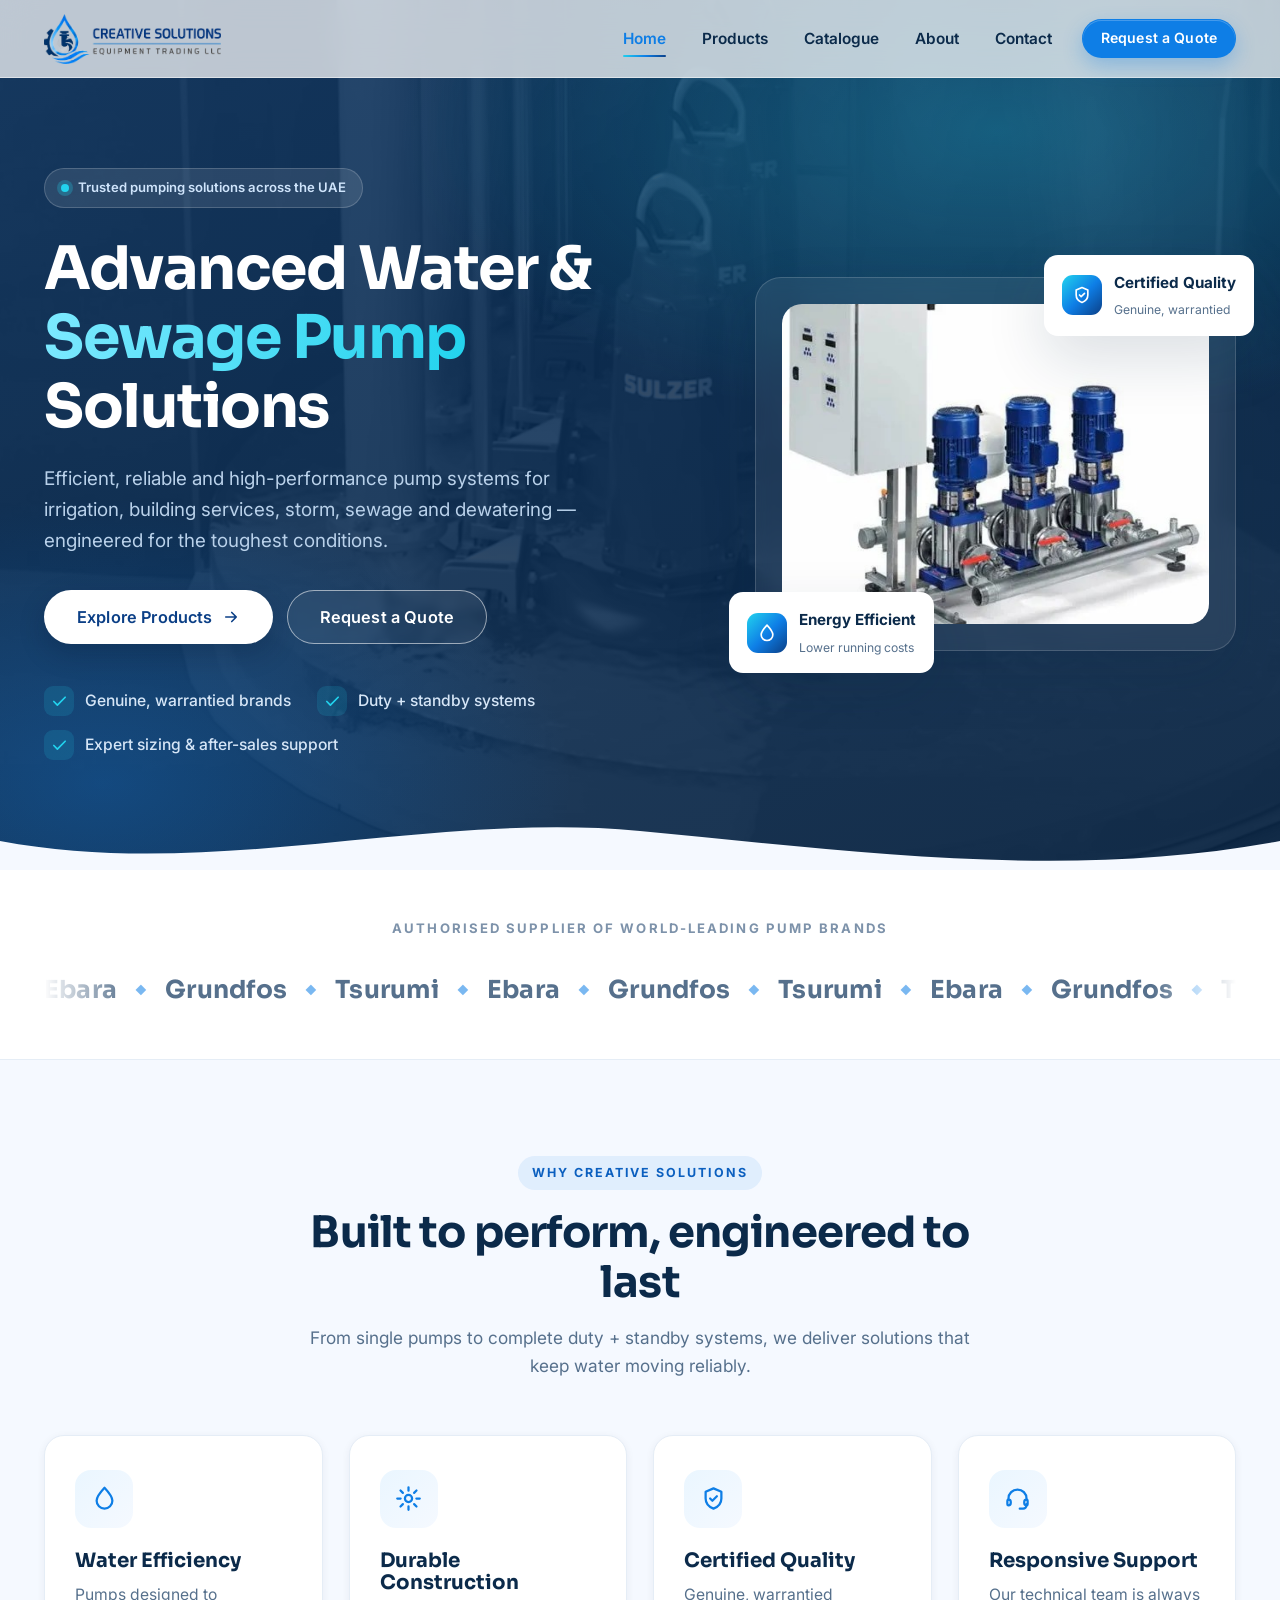
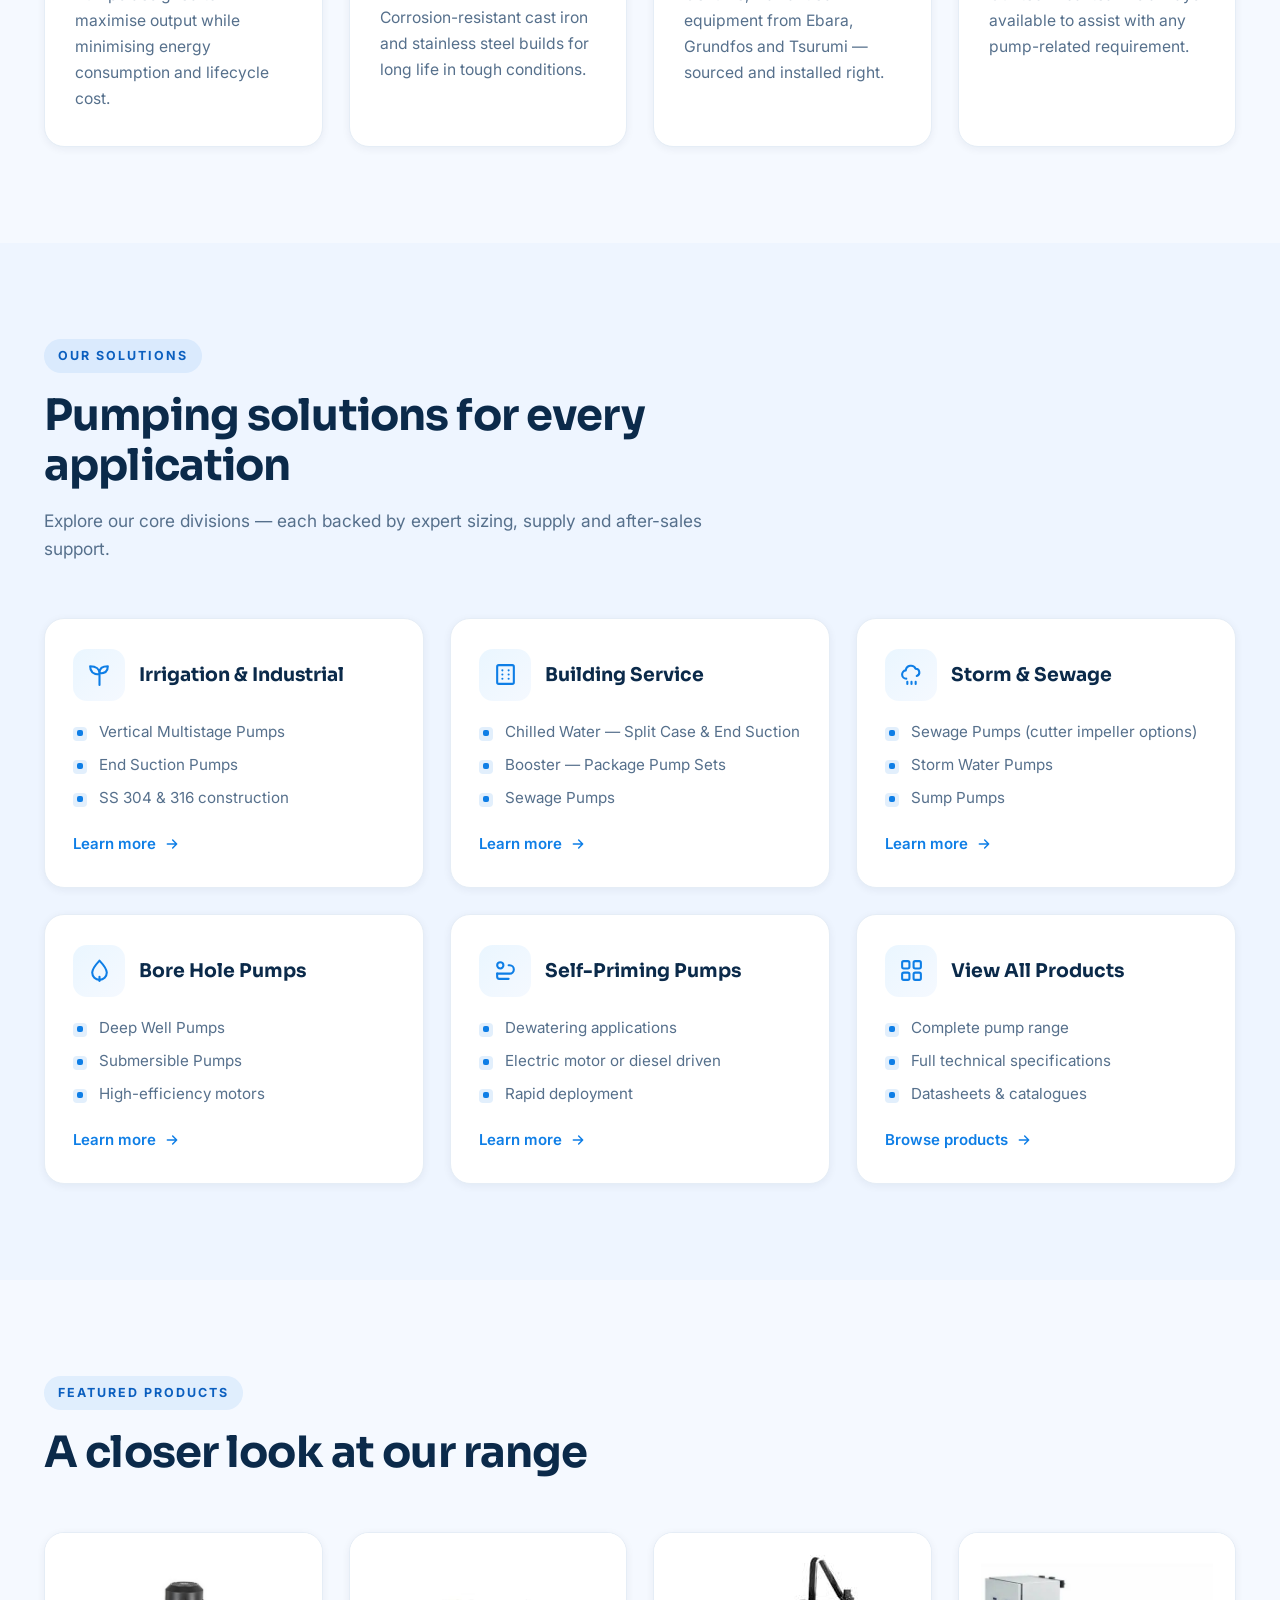
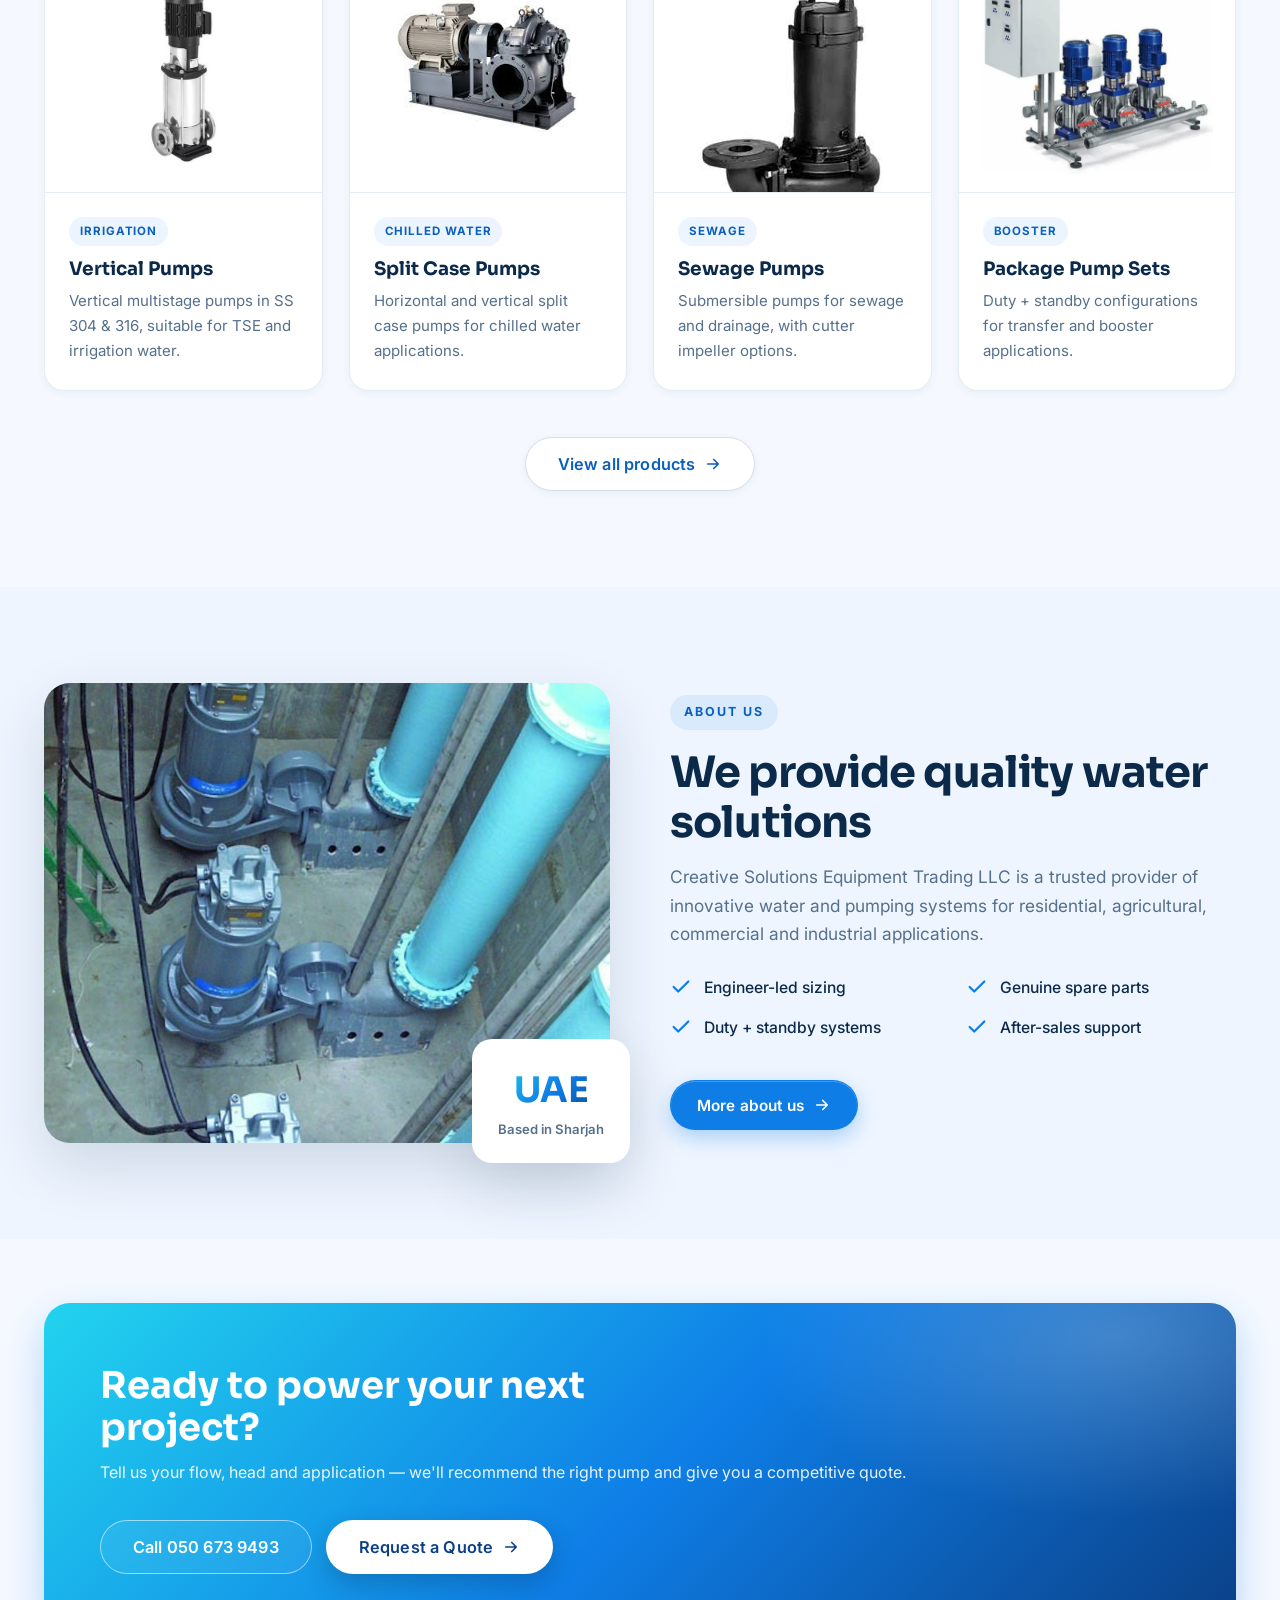
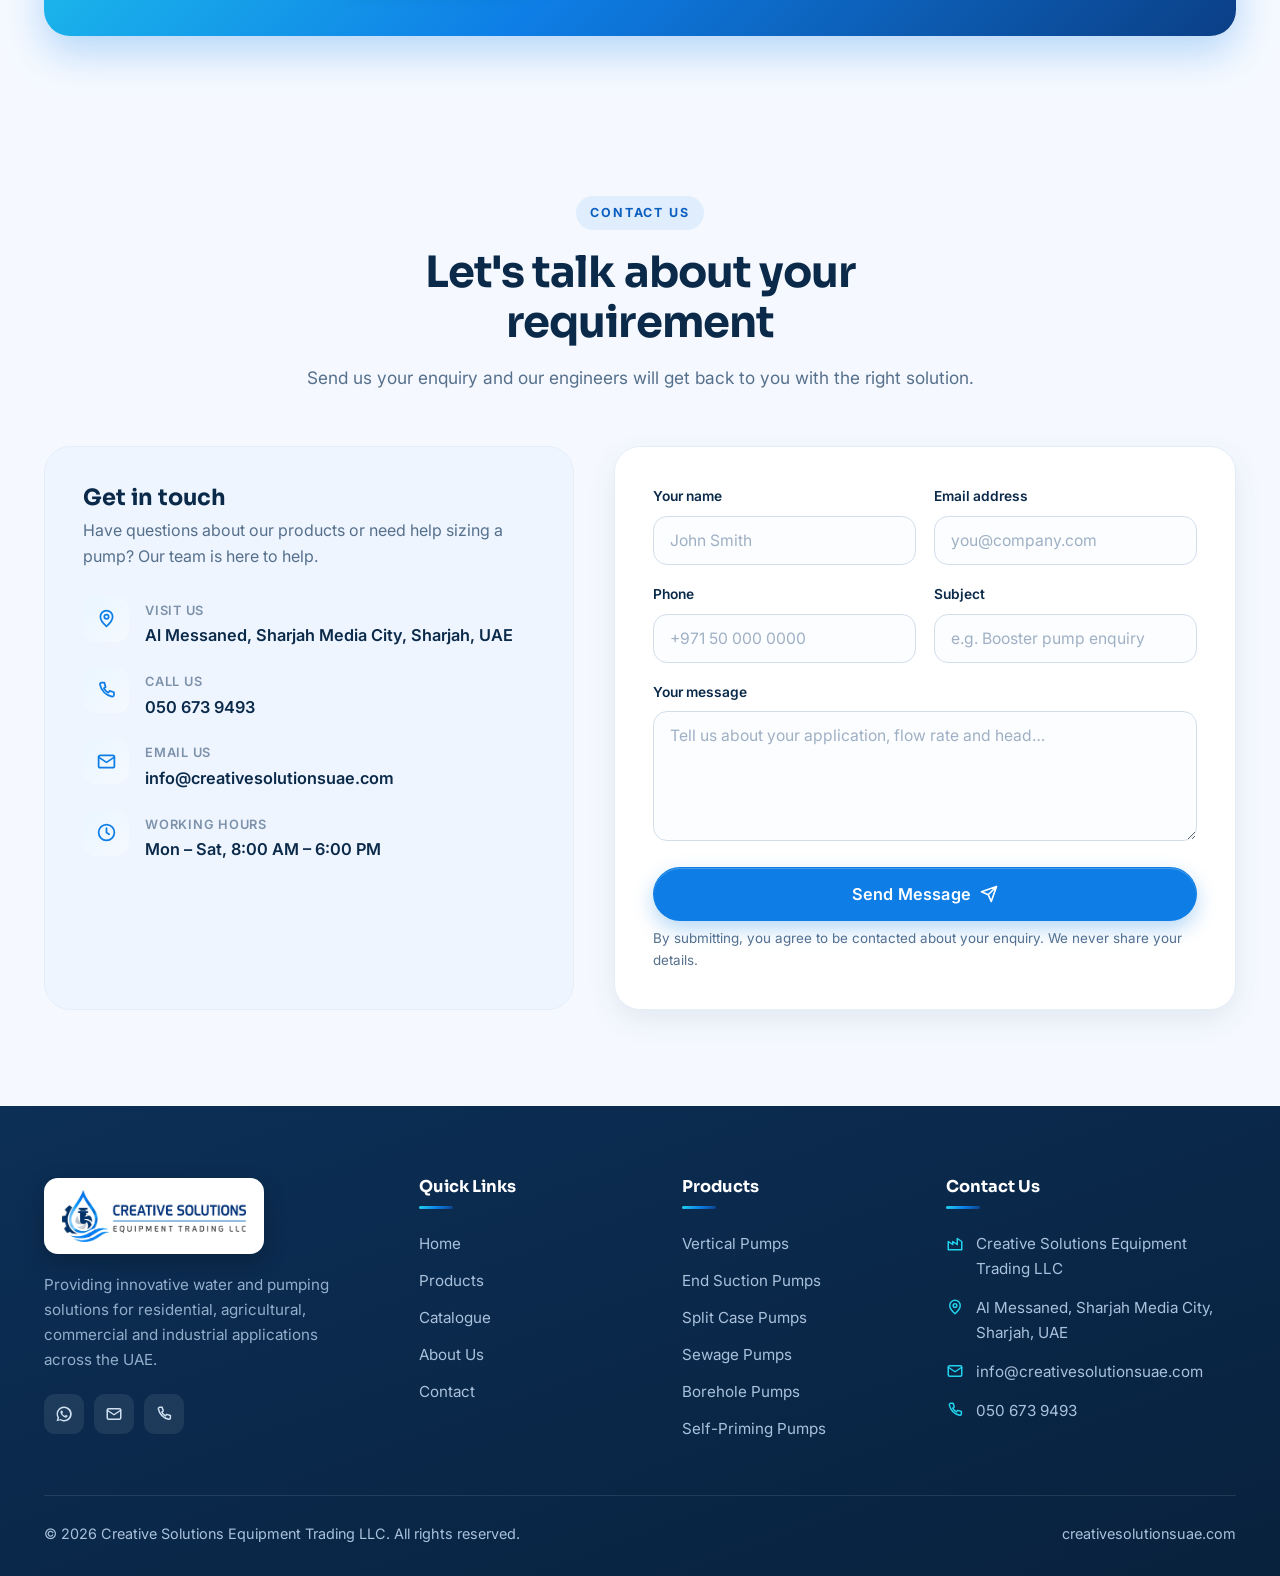
==== commit 5845b56c: "Use real Creative Solutions logo image (nav + footer + favicon); remove drawn SVG logos Co-Authored-" ====
--- a/index.html
+++ b/index.html
@@ -6,7 +6,7 @@
   <title>Creative Solutions Equipment Trading LLC | Water &amp; Pumping Solutions</title>
   <meta name="description" content="Creative Solutions Equipment Trading LLC — UAE supplier of Ebara, Grundfos and Tsurumi water & sewage pumps for irrigation, building services, storm, sewage and dewatering." />
   <meta name="theme-color" content="#08213d" />
-  <link rel="icon" type="image/svg+xml" href="assets/favicon.svg" />
+  <link rel="icon" type="image/png" href="assets/img/favicon.png" />
   <meta property="og:title" content="Creative Solutions Equipment Trading LLC | Water &amp; Pumping Solutions" />
   <meta property="og:description" content="Creative Solutions Equipment Trading LLC — UAE supplier of Ebara, Grundfos and Tsurumi water & sewage pumps for irrigation, building services, storm, sewage and dewatering." />
   <meta property="og:type" content="website" />
@@ -19,7 +19,7 @@
   <header class="nav" id="nav">
     <div class="container">
       <a class="brand" href="index.html" aria-label="Creative Solutions Equipment Trading LLC home">
-        <img class="brand-full" src="assets/logo-full.svg" alt="Creative Solutions Equipment Trading LLC" />
+        <img class="brand-full" src="assets/img/logo.png" alt="Creative Solutions Equipment Trading LLC" />
       </a>
       <nav class="nav-links" id="navLinks">
         <a class="nav-link active" href="index.html">Home</a>
@@ -237,8 +237,8 @@
     <div class="container">
       <div class="footer-grid">
         <div>
-          <a class="brand" href="index.html">
-            <img class="brand-full footer-logo" src="assets/logo-full-light.svg" alt="Creative Solutions Equipment Trading LLC" />
+          <a class="brand footer-brand" href="index.html">
+            <span class="footer-logo-wrap"><img class="brand-full" src="assets/img/logo.png" alt="Creative Solutions Equipment Trading LLC" /></span>
           </a>
           <p>Providing innovative water and pumping solutions for residential, agricultural, commercial and industrial applications across the UAE.</p>
           <div class="social" style="margin-top:22px">
--- a/assets/css/styles.css
+++ b/assets/css/styles.css
@@ -147,7 +147,8 @@
 .brand { display: flex; align-items: center; gap: 12px; }
 .brand-mark { width: 46px; height: 46px; flex: none; filter: drop-shadow(0 6px 14px rgba(14,126,230,0.28)); }
 .brand-full { height: 50px; width: auto; display: block; }
-.footer-logo { height: 58px; }
+.footer-logo-wrap { display: inline-flex; background: #fff; padding: 12px 18px; border-radius: 14px; box-shadow: 0 8px 22px rgba(0,0,0,0.22); }
+.footer-logo-wrap .brand-full { height: 52px; }
 .brand-text { display: flex; flex-direction: column; line-height: 1.05; }
 .brand-name { font-family: var(--font-display); font-weight: 700; font-size: 1.24rem; color: var(--ink); letter-spacing: -0.01em; }
 .brand-name span { color: var(--brand); }
@@ -527,7 +528,7 @@
   .brand-tag { display: none; }
   .hero-actions { width: 100%; }
   .hero-actions .btn { flex: 1 1 100%; }
-  .brand-full { height: 40px; }
-  .footer-logo { height: 48px; }
+  .brand-full { height: 38px; }
+  .footer-logo-wrap .brand-full { height: 44px; }
   .brand-word { font-size: 1.25rem; }
 }
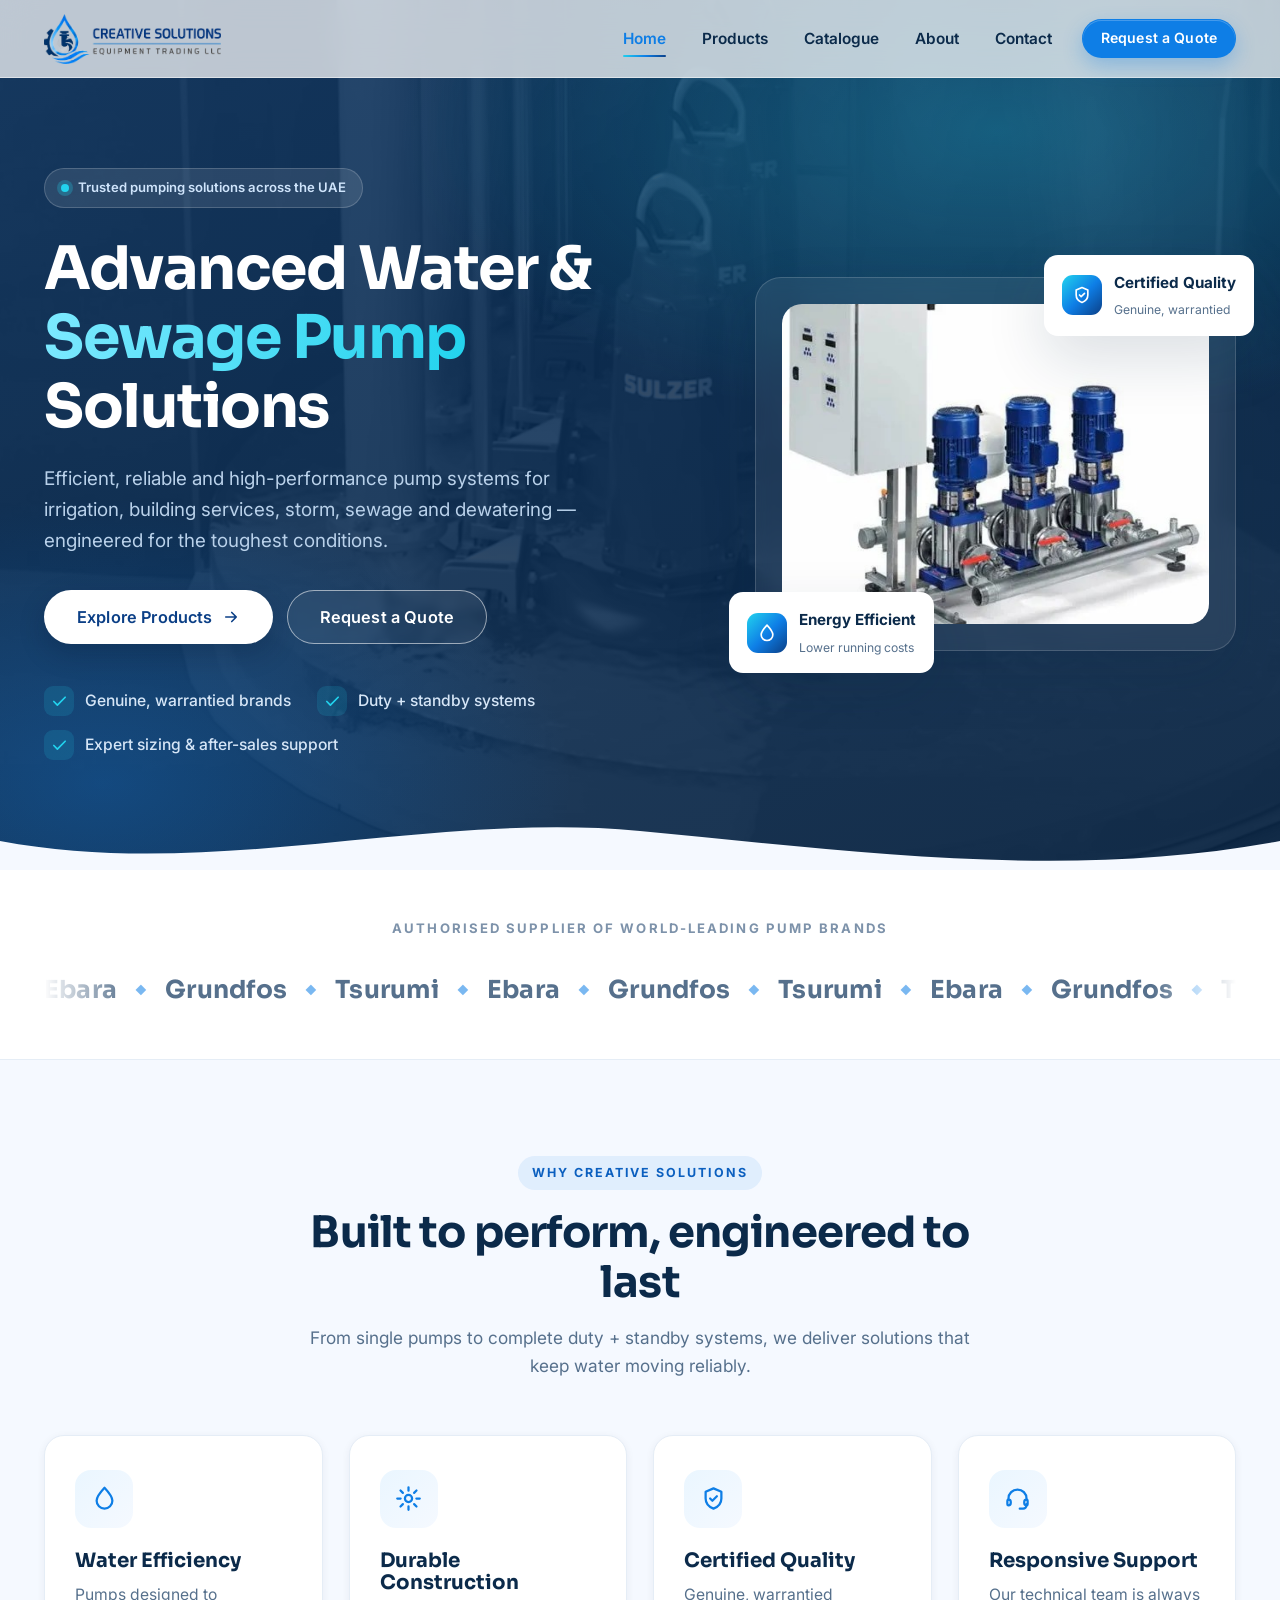
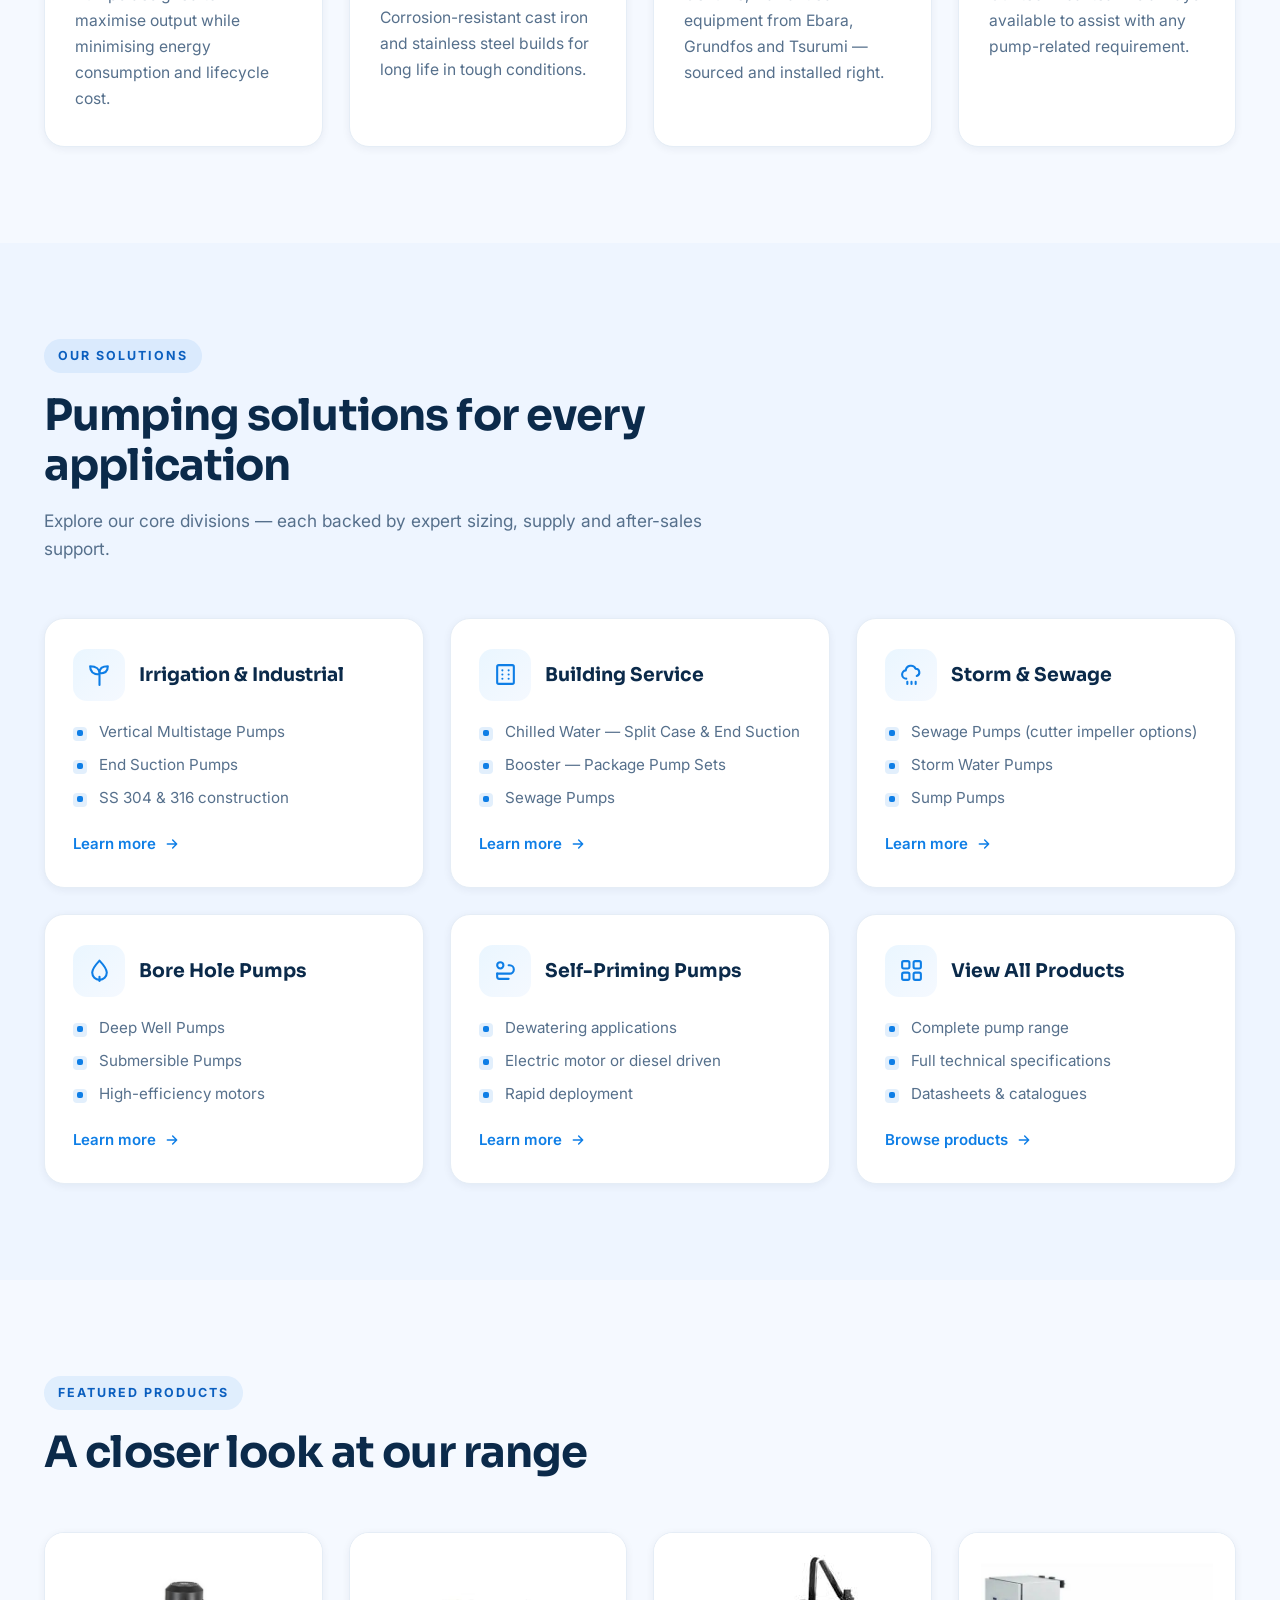
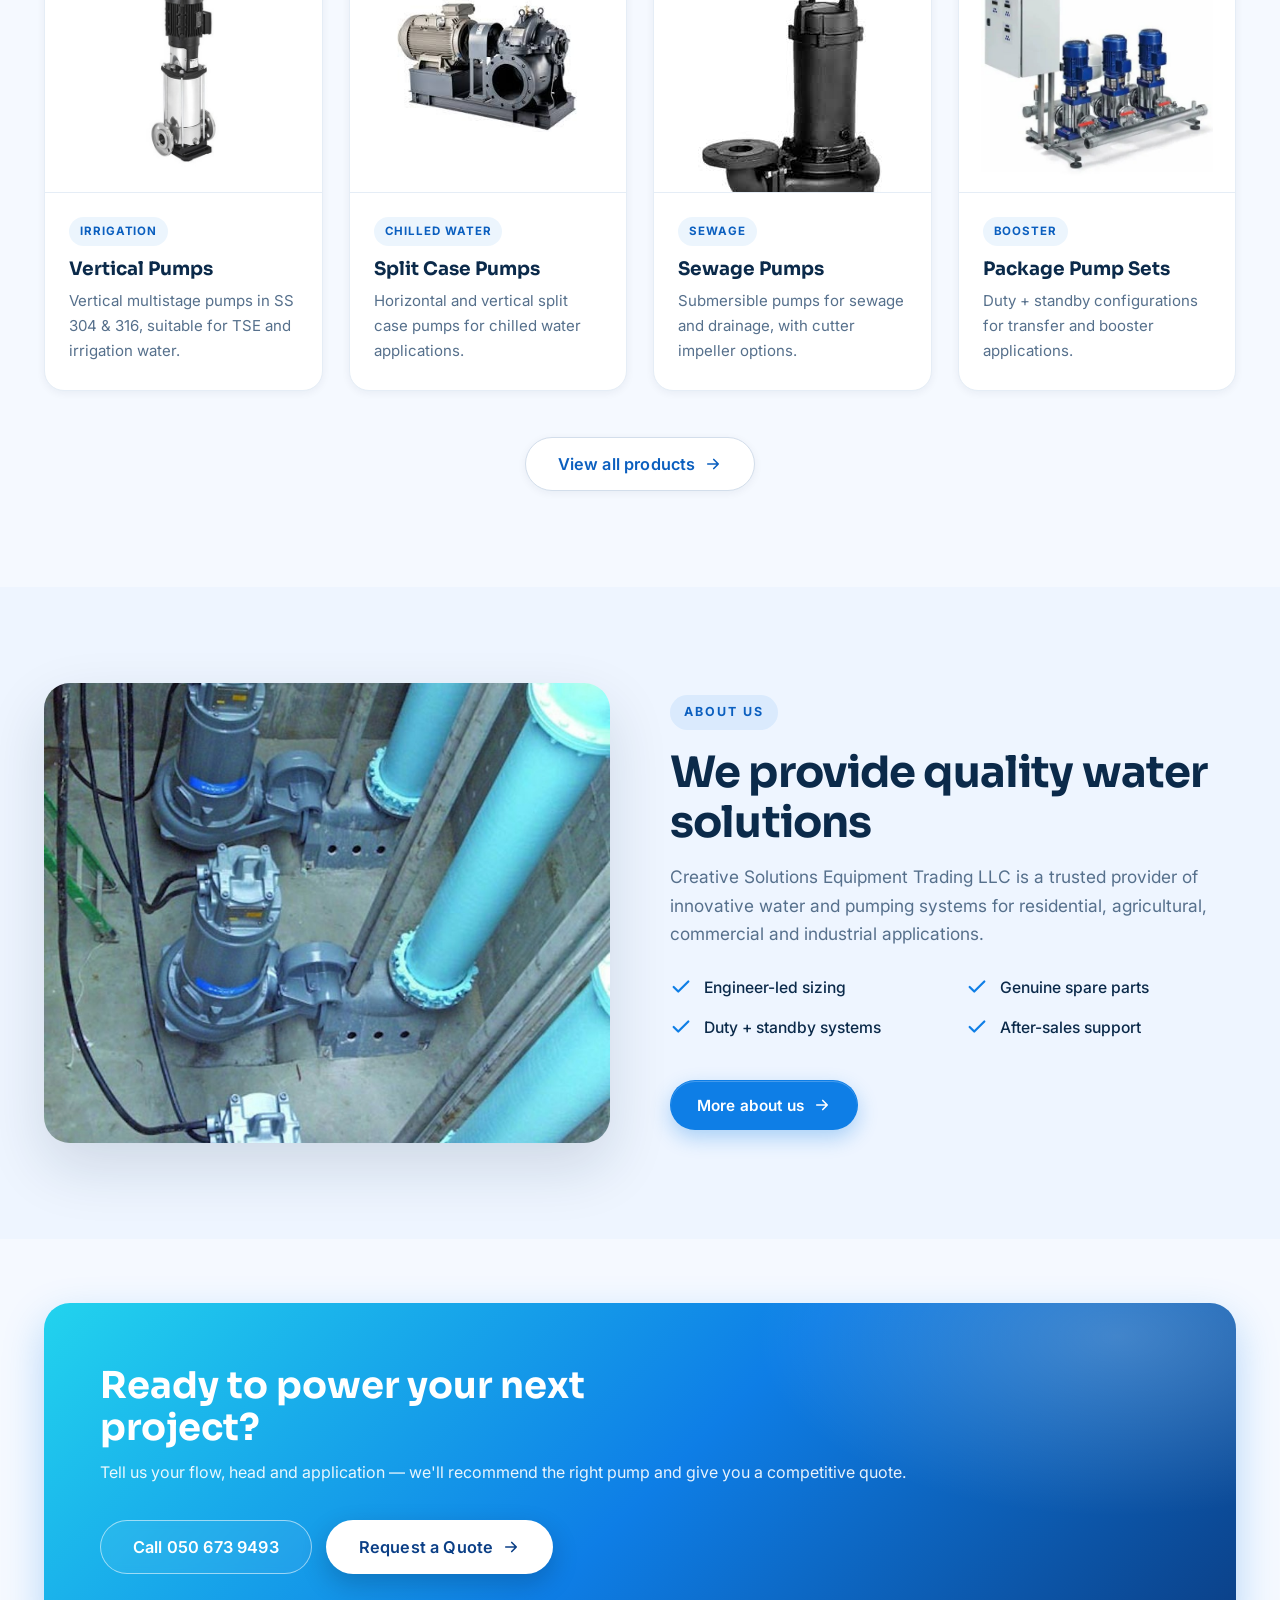
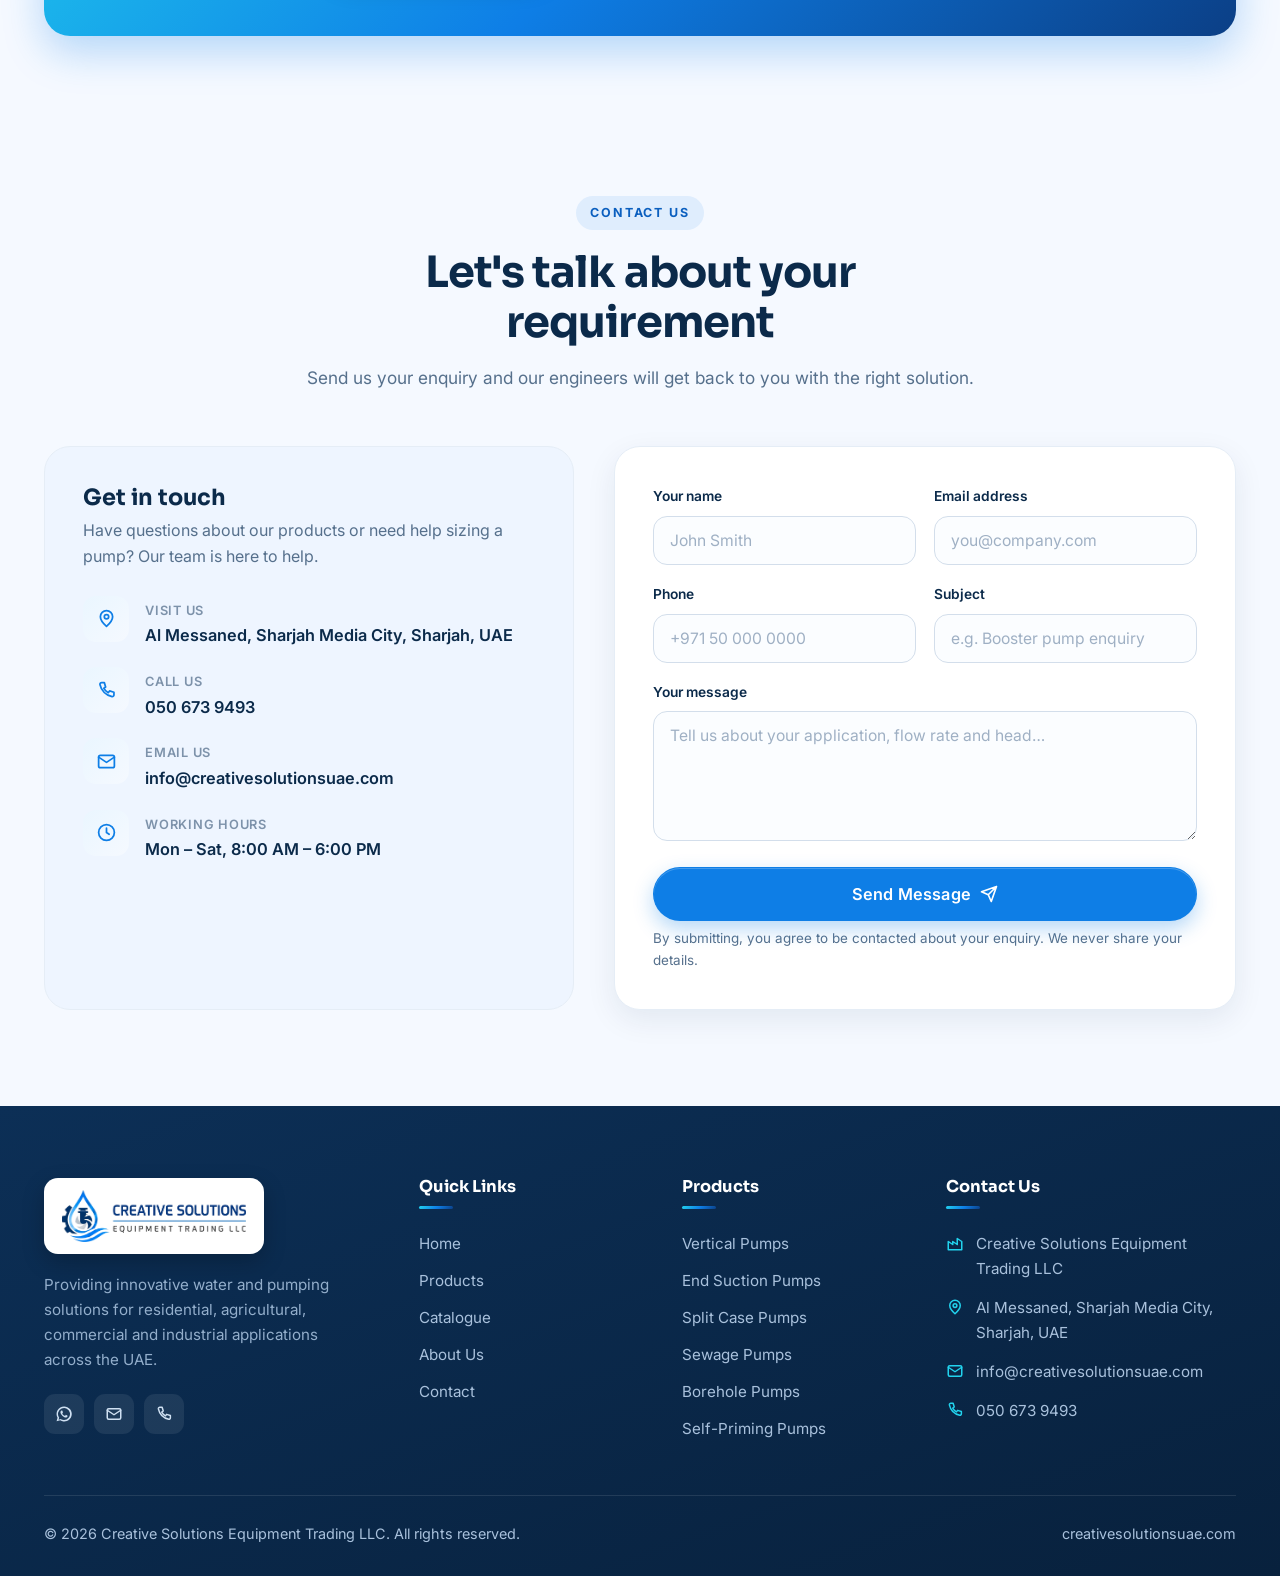
==== commit ba2106e1: "Widen content layout; remove UAE/Sharjah badge from About Co-Authored-By: Claude Opus 4.8 (1M contex" ====
--- a/index.html
+++ b/index.html
@@ -154,9 +154,7 @@
     <div class="container">
       <div class="about-grid">
         <div class="about-visual reveal">
-          <img src="assets/img/storm.jpg" alt="Creative Solutions pumping systems" />
-          <div class="about-badge"><div class="n">UAE</div><div class="l">Based in Sharjah</div></div>
-        </div>
+          <img src="assets/img/storm.jpg" alt="Creative Solutions pumping systems" />        </div>
         <div class="about-copy reveal d1">
           <span class="eyebrow">About Us</span>
           <h2 class="section-title">We provide quality water solutions</h2>
--- a/assets/css/styles.css
+++ b/assets/css/styles.css
@@ -44,7 +44,7 @@
   --sh-lg: 0 24px 60px rgba(11, 42, 74, 0.14);
   --sh-brand: 0 16px 40px rgba(14, 126, 230, 0.28);
 
-  --container: 1520px;
+  --container: 1760px;
   --nav-h: 78px;
 }
 
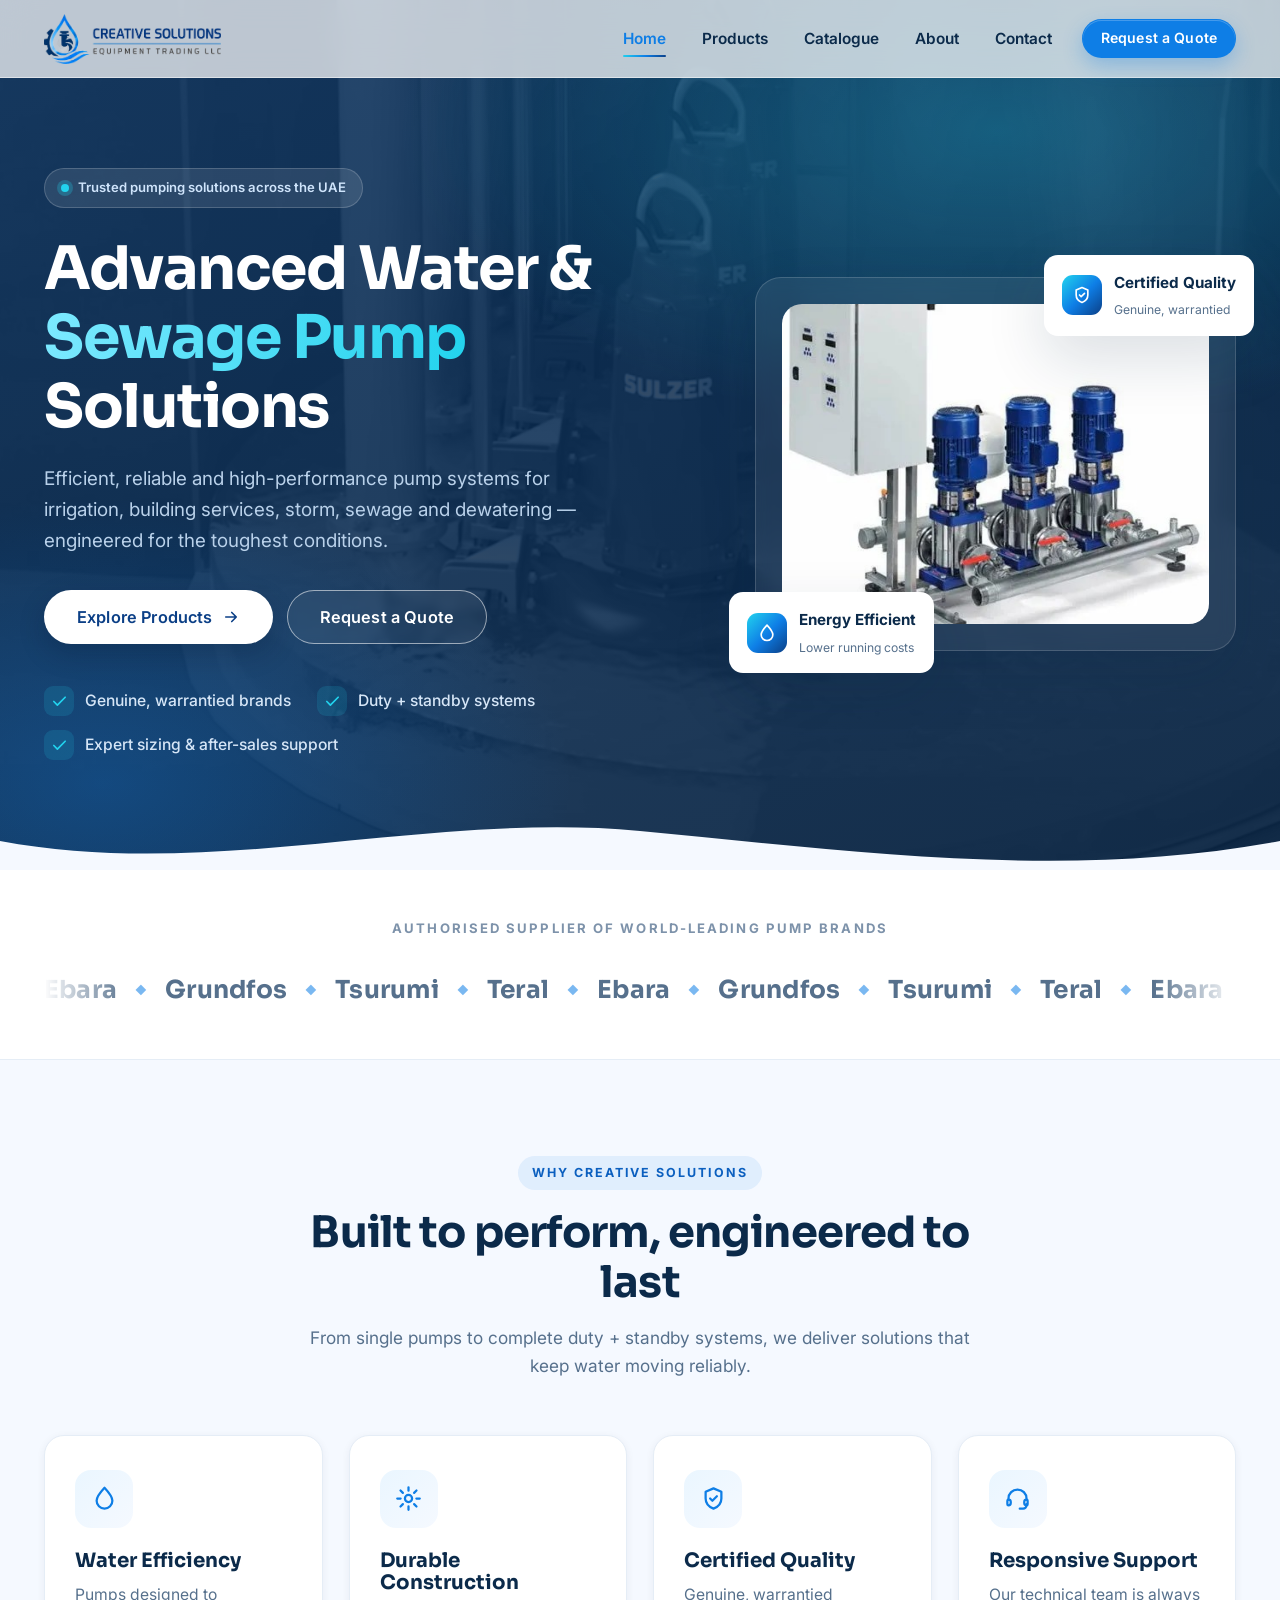
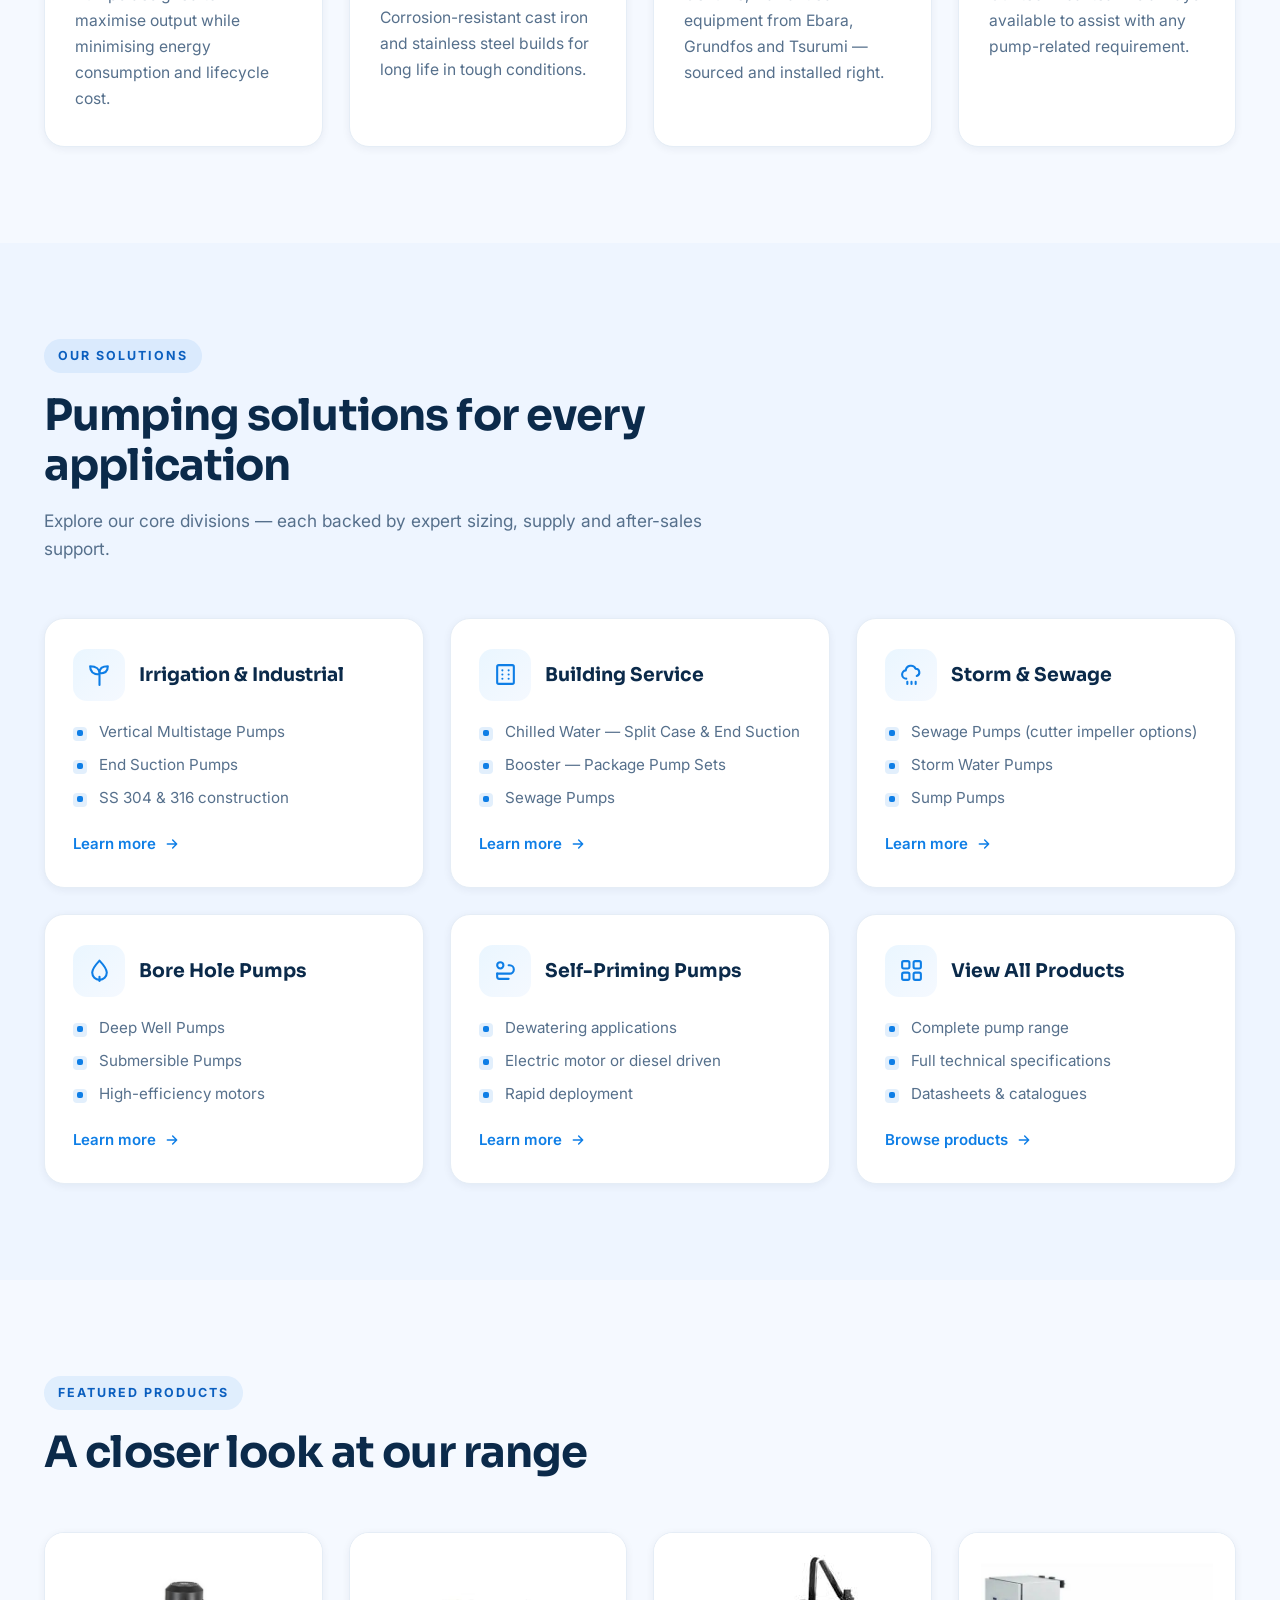
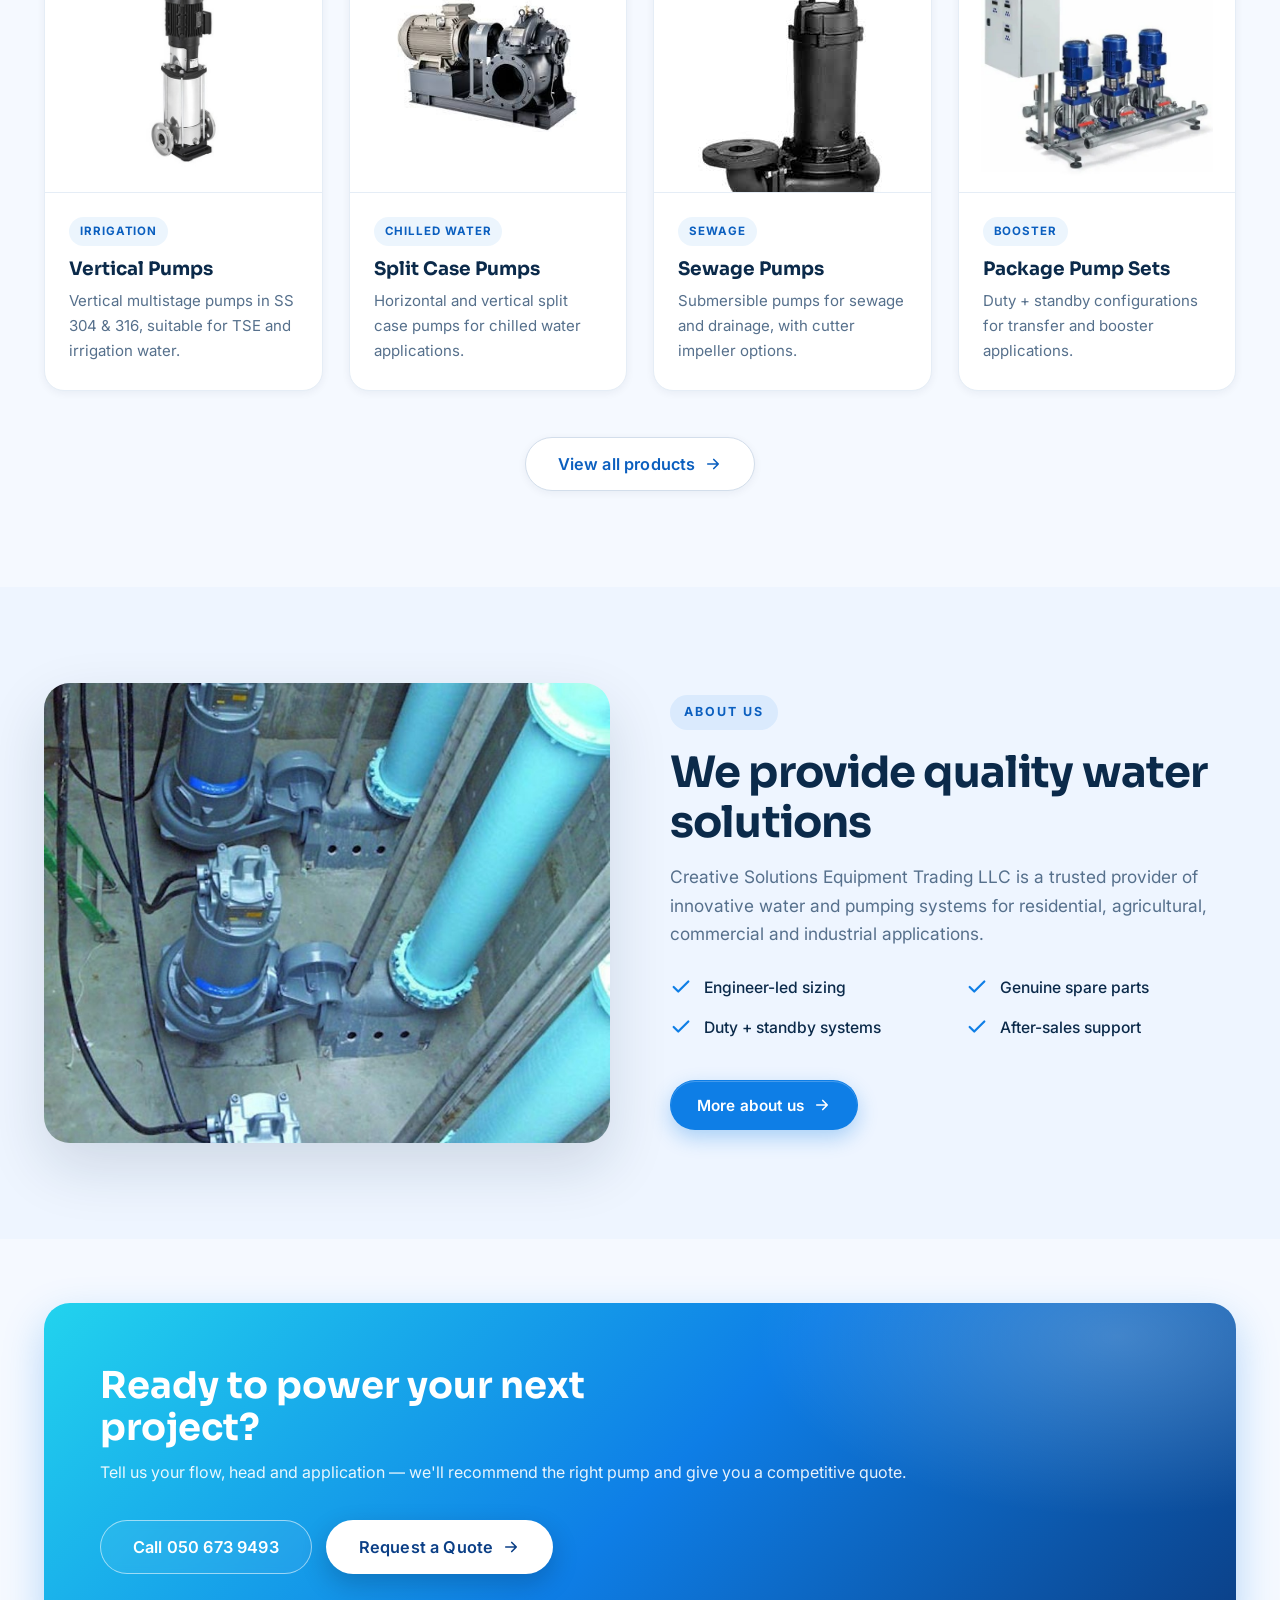
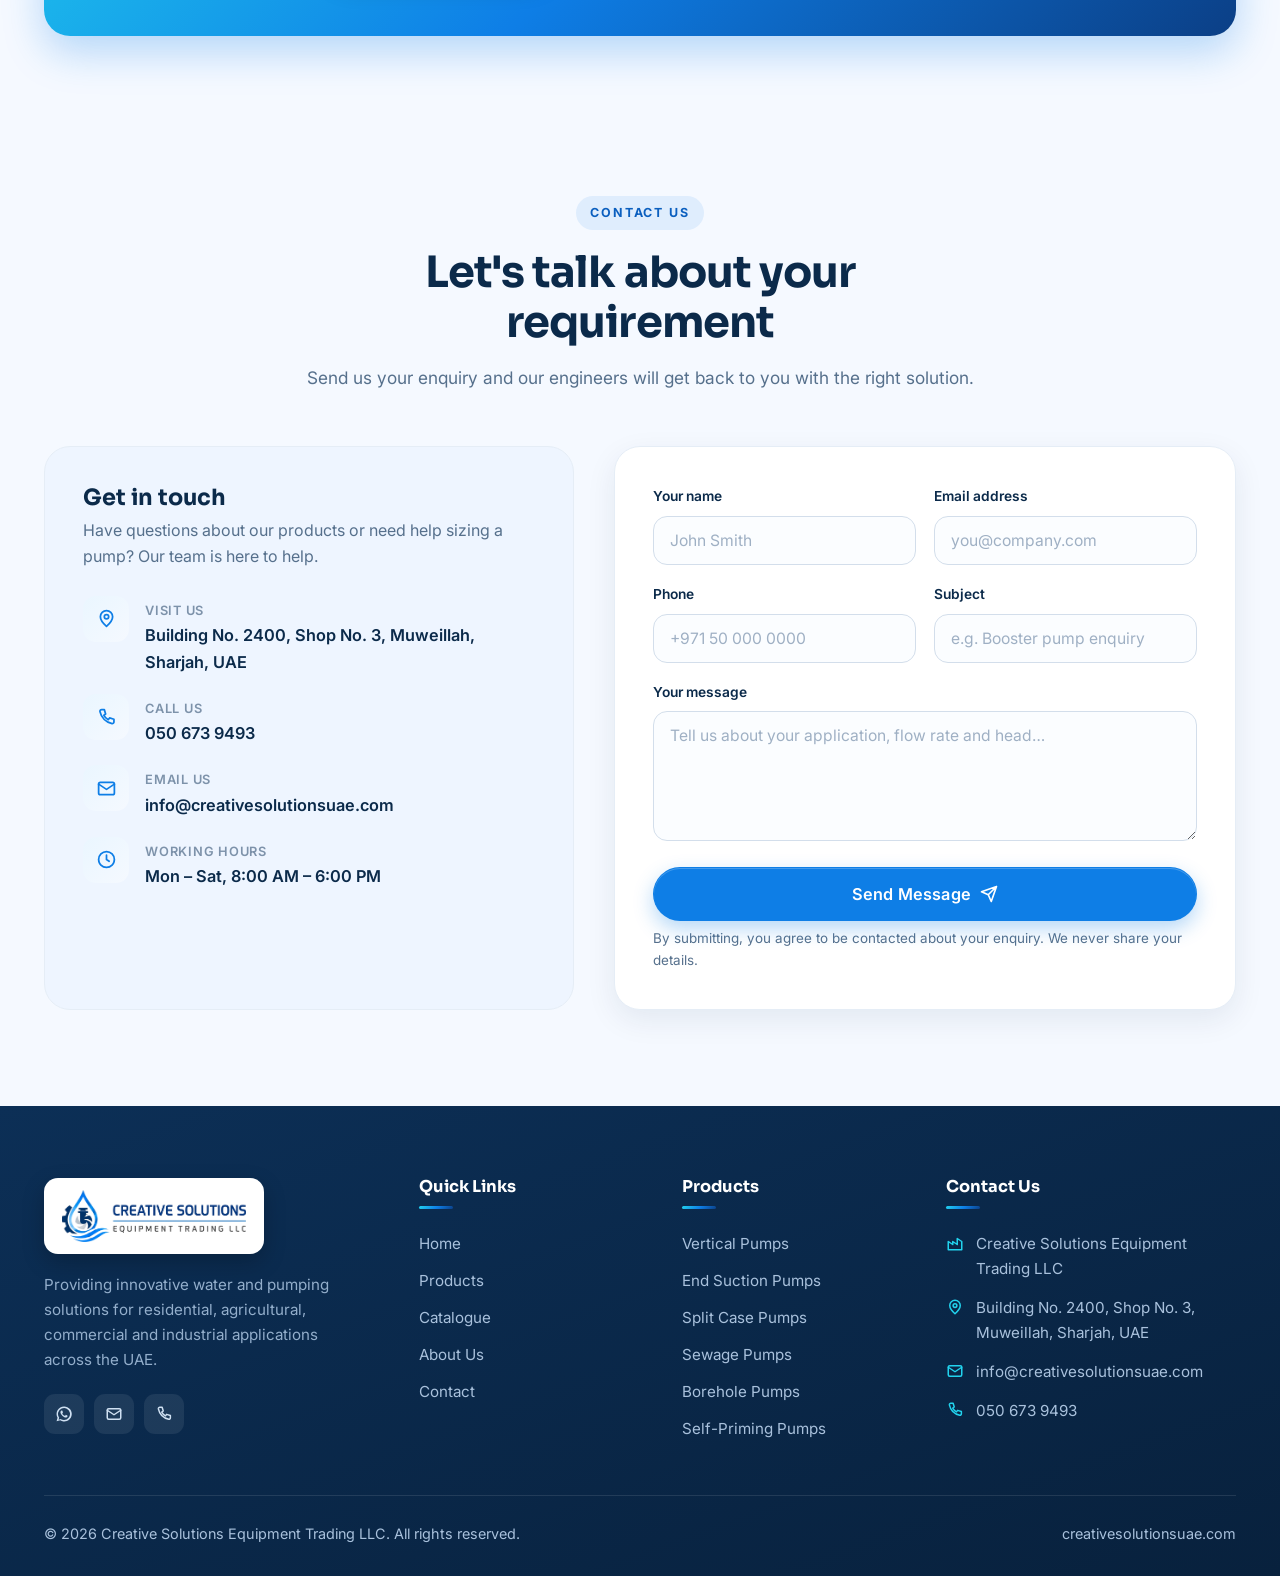
==== commit 51c74080: "Add Teral to brand marquee; update address to Muweillah, Sharjah Co-Authored-By: Claude Opus 4.8 (1M" ====
--- a/index.html
+++ b/index.html
@@ -5,15 +5,28 @@
   <meta name="viewport" content="width=device-width, initial-scale=1.0" />
   <title>Creative Solutions Equipment Trading LLC | Water &amp; Pumping Solutions</title>
   <meta name="description" content="Creative Solutions Equipment Trading LLC — UAE supplier of Ebara, Grundfos and Tsurumi water & sewage pumps for irrigation, building services, storm, sewage and dewatering." />
+  <meta name="robots" content="index, follow, max-image-preview:large, max-snippet:-1" />
+  <link rel="canonical" href="https://creativesolutionsuae.com/" />
+  <meta name="author" content="Creative Solutions Equipment Trading LLC" />
   <meta name="theme-color" content="#08213d" />
   <link rel="icon" type="image/png" href="assets/img/favicon.png" />
+  <link rel="apple-touch-icon" href="assets/img/favicon.png" />
+  <meta property="og:site_name" content="Creative Solutions Equipment Trading LLC" />
+  <meta property="og:type" content="website" />
   <meta property="og:title" content="Creative Solutions Equipment Trading LLC | Water &amp; Pumping Solutions" />
   <meta property="og:description" content="Creative Solutions Equipment Trading LLC — UAE supplier of Ebara, Grundfos and Tsurumi water & sewage pumps for irrigation, building services, storm, sewage and dewatering." />
-  <meta property="og:type" content="website" />
+  <meta property="og:url" content="https://creativesolutionsuae.com/" />
+  <meta property="og:image" content="https://creativesolutionsuae.com/assets/img/og-image.png" />
+  <meta property="og:locale" content="en_AE" />
+  <meta name="twitter:card" content="summary_large_image" />
+  <meta name="twitter:title" content="Creative Solutions Equipment Trading LLC | Water &amp; Pumping Solutions" />
+  <meta name="twitter:description" content="Creative Solutions Equipment Trading LLC — UAE supplier of Ebara, Grundfos and Tsurumi water & sewage pumps for irrigation, building services, storm, sewage and dewatering." />
+  <meta name="twitter:image" content="https://creativesolutionsuae.com/assets/img/og-image.png" />
   <link rel="preconnect" href="https://fonts.googleapis.com" />
   <link rel="preconnect" href="https://fonts.gstatic.com" crossorigin />
   <link href="https://fonts.googleapis.com/css2?family=Inter:wght@400;500;600;700&family=Sora:wght@600;700;800&display=swap" rel="stylesheet" />
   <link rel="stylesheet" href="assets/css/styles.css" />
+  <script type="application/ld+json">{"@context":"https://schema.org","@type":"Organization","name":"Creative Solutions Equipment Trading LLC","url":"https://creativesolutionsuae.com/","logo":"https://creativesolutionsuae.com/assets/img/logo-icon.png","image":"https://creativesolutionsuae.com/assets/img/og-image.png","email":"info@creativesolutionsuae.com","telephone":"+971506739493","address":{"@type":"PostalAddress","streetAddress":"Building No. 2400, Shop No. 3, Muweillah","addressLocality":"Sharjah","addressCountry":"AE"},"areaServed":"AE","description":"UAE supplier of Ebara, Grundfos and Tsurumi water & sewage pumping solutions for irrigation, building services, storm, sewage and dewatering."}</script>
 </head>
 <body>
   <header class="nav" id="nav">
@@ -61,7 +74,7 @@
   <section class="brands">
     <div class="container">
       <p class="brands-title">Authorised supplier of world-leading pump brands</p>
-      <div class="marquee"><div class="marquee-track brand-words"><span class="brand-word">Ebara</span><span class="brand-dot">◆</span><span class="brand-word">Grundfos</span><span class="brand-dot">◆</span><span class="brand-word">Tsurumi</span><span class="brand-dot">◆</span><span class="brand-word">Ebara</span><span class="brand-dot">◆</span><span class="brand-word">Grundfos</span><span class="brand-dot">◆</span><span class="brand-word">Tsurumi</span><span class="brand-dot">◆</span><span class="brand-word">Ebara</span><span class="brand-dot">◆</span><span class="brand-word">Grundfos</span><span class="brand-dot">◆</span><span class="brand-word">Tsurumi</span><span class="brand-dot">◆</span><span class="brand-word">Ebara</span><span class="brand-dot">◆</span><span class="brand-word">Grundfos</span><span class="brand-dot">◆</span><span class="brand-word">Tsurumi</span><span class="brand-dot">◆</span><span class="brand-word">Ebara</span><span class="brand-dot">◆</span><span class="brand-word">Grundfos</span><span class="brand-dot">◆</span><span class="brand-word">Tsurumi</span><span class="brand-dot">◆</span><span class="brand-word">Ebara</span><span class="brand-dot">◆</span><span class="brand-word">Grundfos</span><span class="brand-dot">◆</span><span class="brand-word">Tsurumi</span><span class="brand-dot">◆</span><span class="brand-word">Ebara</span><span class="brand-dot">◆</span><span class="brand-word">Grundfos</span><span class="brand-dot">◆</span><span class="brand-word">Tsurumi</span><span class="brand-dot">◆</span><span class="brand-word">Ebara</span><span class="brand-dot">◆</span><span class="brand-word">Grundfos</span><span class="brand-dot">◆</span><span class="brand-word">Tsurumi</span><span class="brand-dot">◆</span></div></div>
+      <div class="marquee"><div class="marquee-track brand-words"><span class="brand-word">Ebara</span><span class="brand-dot">◆</span><span class="brand-word">Grundfos</span><span class="brand-dot">◆</span><span class="brand-word">Tsurumi</span><span class="brand-dot">◆</span><span class="brand-word">Teral</span><span class="brand-dot">◆</span><span class="brand-word">Ebara</span><span class="brand-dot">◆</span><span class="brand-word">Grundfos</span><span class="brand-dot">◆</span><span class="brand-word">Tsurumi</span><span class="brand-dot">◆</span><span class="brand-word">Teral</span><span class="brand-dot">◆</span><span class="brand-word">Ebara</span><span class="brand-dot">◆</span><span class="brand-word">Grundfos</span><span class="brand-dot">◆</span><span class="brand-word">Tsurumi</span><span class="brand-dot">◆</span><span class="brand-word">Teral</span><span class="brand-dot">◆</span><span class="brand-word">Ebara</span><span class="brand-dot">◆</span><span class="brand-word">Grundfos</span><span class="brand-dot">◆</span><span class="brand-word">Tsurumi</span><span class="brand-dot">◆</span><span class="brand-word">Teral</span><span class="brand-dot">◆</span><span class="brand-word">Ebara</span><span class="brand-dot">◆</span><span class="brand-word">Grundfos</span><span class="brand-dot">◆</span><span class="brand-word">Tsurumi</span><span class="brand-dot">◆</span><span class="brand-word">Teral</span><span class="brand-dot">◆</span><span class="brand-word">Ebara</span><span class="brand-dot">◆</span><span class="brand-word">Grundfos</span><span class="brand-dot">◆</span><span class="brand-word">Tsurumi</span><span class="brand-dot">◆</span><span class="brand-word">Teral</span><span class="brand-dot">◆</span><span class="brand-word">Ebara</span><span class="brand-dot">◆</span><span class="brand-word">Grundfos</span><span class="brand-dot">◆</span><span class="brand-word">Tsurumi</span><span class="brand-dot">◆</span><span class="brand-word">Teral</span><span class="brand-dot">◆</span><span class="brand-word">Ebara</span><span class="brand-dot">◆</span><span class="brand-word">Grundfos</span><span class="brand-dot">◆</span><span class="brand-word">Tsurumi</span><span class="brand-dot">◆</span><span class="brand-word">Teral</span><span class="brand-dot">◆</span></div></div>
     </div>
   </section>
 
@@ -201,7 +214,7 @@
             <h3>Get in touch</h3>
             <p>Have questions about our products or need help sizing a pump? Our team is here to help.</p>
             <ul class="contact-info-list">
-              <li><span class="ic"><svg viewBox="0 0 24 24" fill="none" stroke="currentColor" stroke-width="2" stroke-linecap="round" stroke-linejoin="round"><path d="M12 21s7-6.2 7-11a7 7 0 1 0-14 0c0 4.8 7 11 7 11Z"/><circle cx="12" cy="10" r="2.5"/></svg></span><span><span class="t">Visit us</span><br /><span class="v">Al Messaned, Sharjah Media City, Sharjah, UAE</span></span></li>
+              <li><span class="ic"><svg viewBox="0 0 24 24" fill="none" stroke="currentColor" stroke-width="2" stroke-linecap="round" stroke-linejoin="round"><path d="M12 21s7-6.2 7-11a7 7 0 1 0-14 0c0 4.8 7 11 7 11Z"/><circle cx="12" cy="10" r="2.5"/></svg></span><span><span class="t">Visit us</span><br /><span class="v">Building No. 2400, Shop No. 3, Muweillah, Sharjah, UAE</span></span></li>
               <li><span class="ic"><svg viewBox="0 0 24 24" fill="none" stroke="currentColor" stroke-width="2" stroke-linecap="round" stroke-linejoin="round"><path d="M6.5 3h3l1.5 5-2 1.5a12 12 0 0 0 5 5l1.5-2 5 1.5v3a2 2 0 0 1-2.2 2A18 18 0 0 1 4.5 5.2 2 2 0 0 1 6.5 3Z"/></svg></span><span><span class="t">Call us</span><br /><a class="v" href="tel:0506739493">050 673 9493</a></span></li>
               <li><span class="ic"><svg viewBox="0 0 24 24" fill="none" stroke="currentColor" stroke-width="2" stroke-linecap="round" stroke-linejoin="round"><rect x="3" y="5" width="18" height="14" rx="2"/><path d="m3 7 9 6 9-6"/></svg></span><span><span class="t">Email us</span><br /><a class="v" href="mailto:info@creativesolutionsuae.com">info@creativesolutionsuae.com</a></span></li>
               <li><span class="ic"><svg viewBox="0 0 24 24" fill="none" stroke="currentColor" stroke-width="2" stroke-linecap="round" stroke-linejoin="round"><circle cx="12" cy="12" r="9"/><path d="M12 7v5l3 2"/></svg></span><span><span class="t">Working hours</span><br /><span class="v">Mon – Sat, 8:00 AM – 6:00 PM</span></span></li>
@@ -209,11 +222,7 @@
           </div>
         </div>
         <div class="form-card reveal d1">
-          <form id="contactForm" action="https://api.web3forms.com/submit" method="POST">
-            <!-- ⚠️ Replace with your Web3Forms access key linked to info@creativesolutionsuae.com — see README -->
-            <input type="hidden" name="access_key" value="YOUR_WEB3FORMS_ACCESS_KEY" />
-            <input type="hidden" name="subject" value="New enquiry from creativesolutionsuae.com" />
-            <input type="hidden" name="from_name" value="Creative Solutions Website" />
+          <form id="contactForm" action="/api/contact" method="POST">
             <input type="checkbox" name="botcheck" style="display:none" tabindex="-1" autocomplete="off" />
             <div class="form-row">
               <div class="field"><label>Your name</label><input type="text" name="name" placeholder="John Smith" required /></div>
@@ -231,6 +240,8 @@
       </div>
     </div>
   </section>
+  <script type="application/ld+json">[{"@context":"https://schema.org","@type":"LocalBusiness","@id":"https://creativesolutionsuae.com/#business","name":"Creative Solutions Equipment Trading LLC","url":"https://creativesolutionsuae.com/","image":"https://creativesolutionsuae.com/assets/img/og-image.png","logo":"https://creativesolutionsuae.com/assets/img/logo-icon.png","telephone":"+971506739493","email":"info@creativesolutionsuae.com","priceRange":"$$","address":{"@type":"PostalAddress","streetAddress":"Building No. 2400, Shop No. 3, Muweillah","addressLocality":"Sharjah","addressRegion":"Sharjah","addressCountry":"AE"},"areaServed":{"@type":"Country","name":"United Arab Emirates"},"openingHours":"Mo-Sa 08:00-18:00","description":"Supplier of high-performance water and sewage pumping systems across the UAE — Ebara, Grundfos and Tsurumi."},{"@context":"https://schema.org","@type":"WebSite","url":"https://creativesolutionsuae.com/","name":"Creative Solutions Equipment Trading LLC"}]</script>
+
   <footer class="footer">
     <div class="container">
       <div class="footer-grid">
@@ -270,7 +281,7 @@
           <h4>Contact Us</h4>
           <ul class="footer-contact">
             <li><svg viewBox="0 0 24 24" fill="none" stroke="currentColor" stroke-width="2" stroke-linecap="round" stroke-linejoin="round"><path d="M3 21V10l6 4V10l6 4V6l6 4v11H3Z"/></svg>Creative Solutions Equipment Trading LLC</li>
-            <li><svg viewBox="0 0 24 24" fill="none" stroke="currentColor" stroke-width="2" stroke-linecap="round" stroke-linejoin="round"><path d="M12 21s7-6.2 7-11a7 7 0 1 0-14 0c0 4.8 7 11 7 11Z"/><circle cx="12" cy="10" r="2.5"/></svg>Al Messaned, Sharjah Media City, Sharjah, UAE</li>
+            <li><svg viewBox="0 0 24 24" fill="none" stroke="currentColor" stroke-width="2" stroke-linecap="round" stroke-linejoin="round"><path d="M12 21s7-6.2 7-11a7 7 0 1 0-14 0c0 4.8 7 11 7 11Z"/><circle cx="12" cy="10" r="2.5"/></svg>Building No. 2400, Shop No. 3, Muweillah, Sharjah, UAE</li>
             <li><svg viewBox="0 0 24 24" fill="none" stroke="currentColor" stroke-width="2" stroke-linecap="round" stroke-linejoin="round"><rect x="3" y="5" width="18" height="14" rx="2"/><path d="m3 7 9 6 9-6"/></svg><a href="mailto:info@creativesolutionsuae.com">info@creativesolutionsuae.com</a></li>
             <li><svg viewBox="0 0 24 24" fill="none" stroke="currentColor" stroke-width="2" stroke-linecap="round" stroke-linejoin="round"><path d="M6.5 3h3l1.5 5-2 1.5a12 12 0 0 0 5 5l1.5-2 5 1.5v3a2 2 0 0 1-2.2 2A18 18 0 0 1 4.5 5.2 2 2 0 0 1 6.5 3Z"/></svg><a href="tel:0506739493">050 673 9493</a></li>
           </ul>
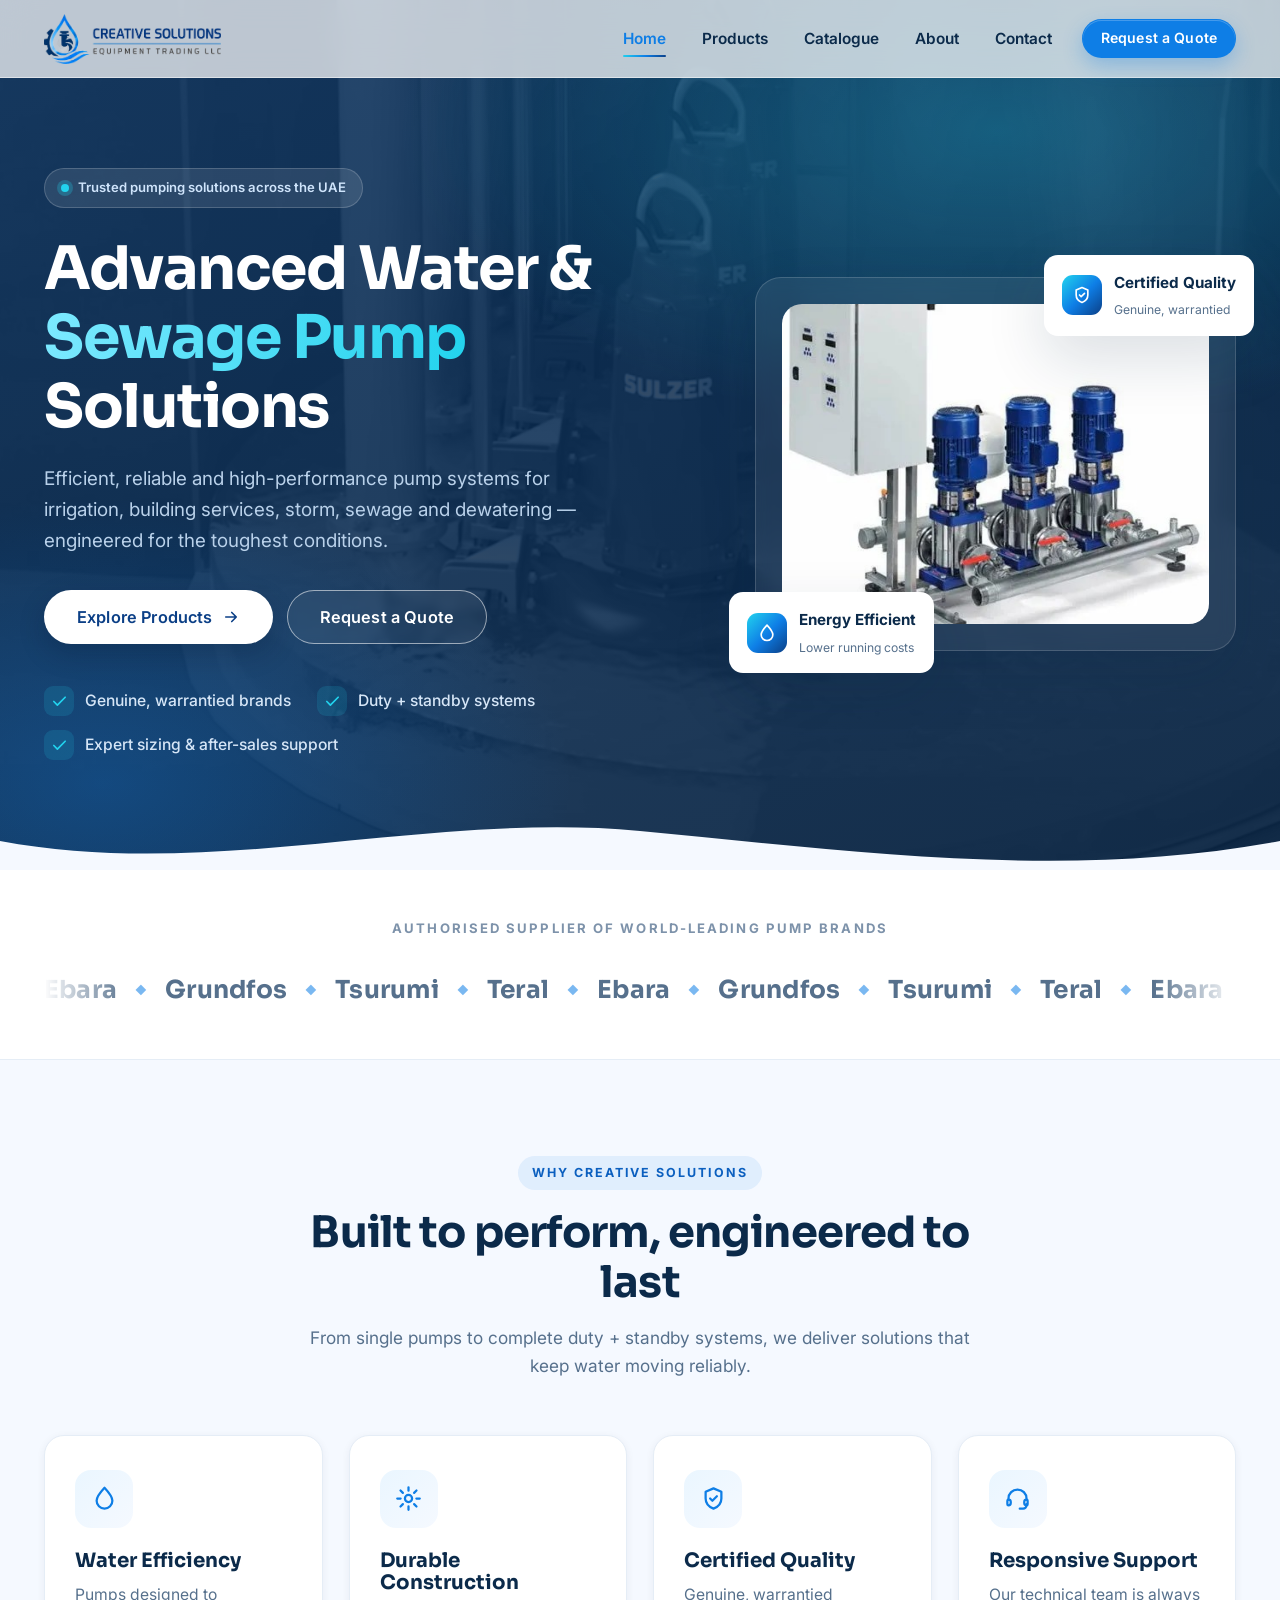
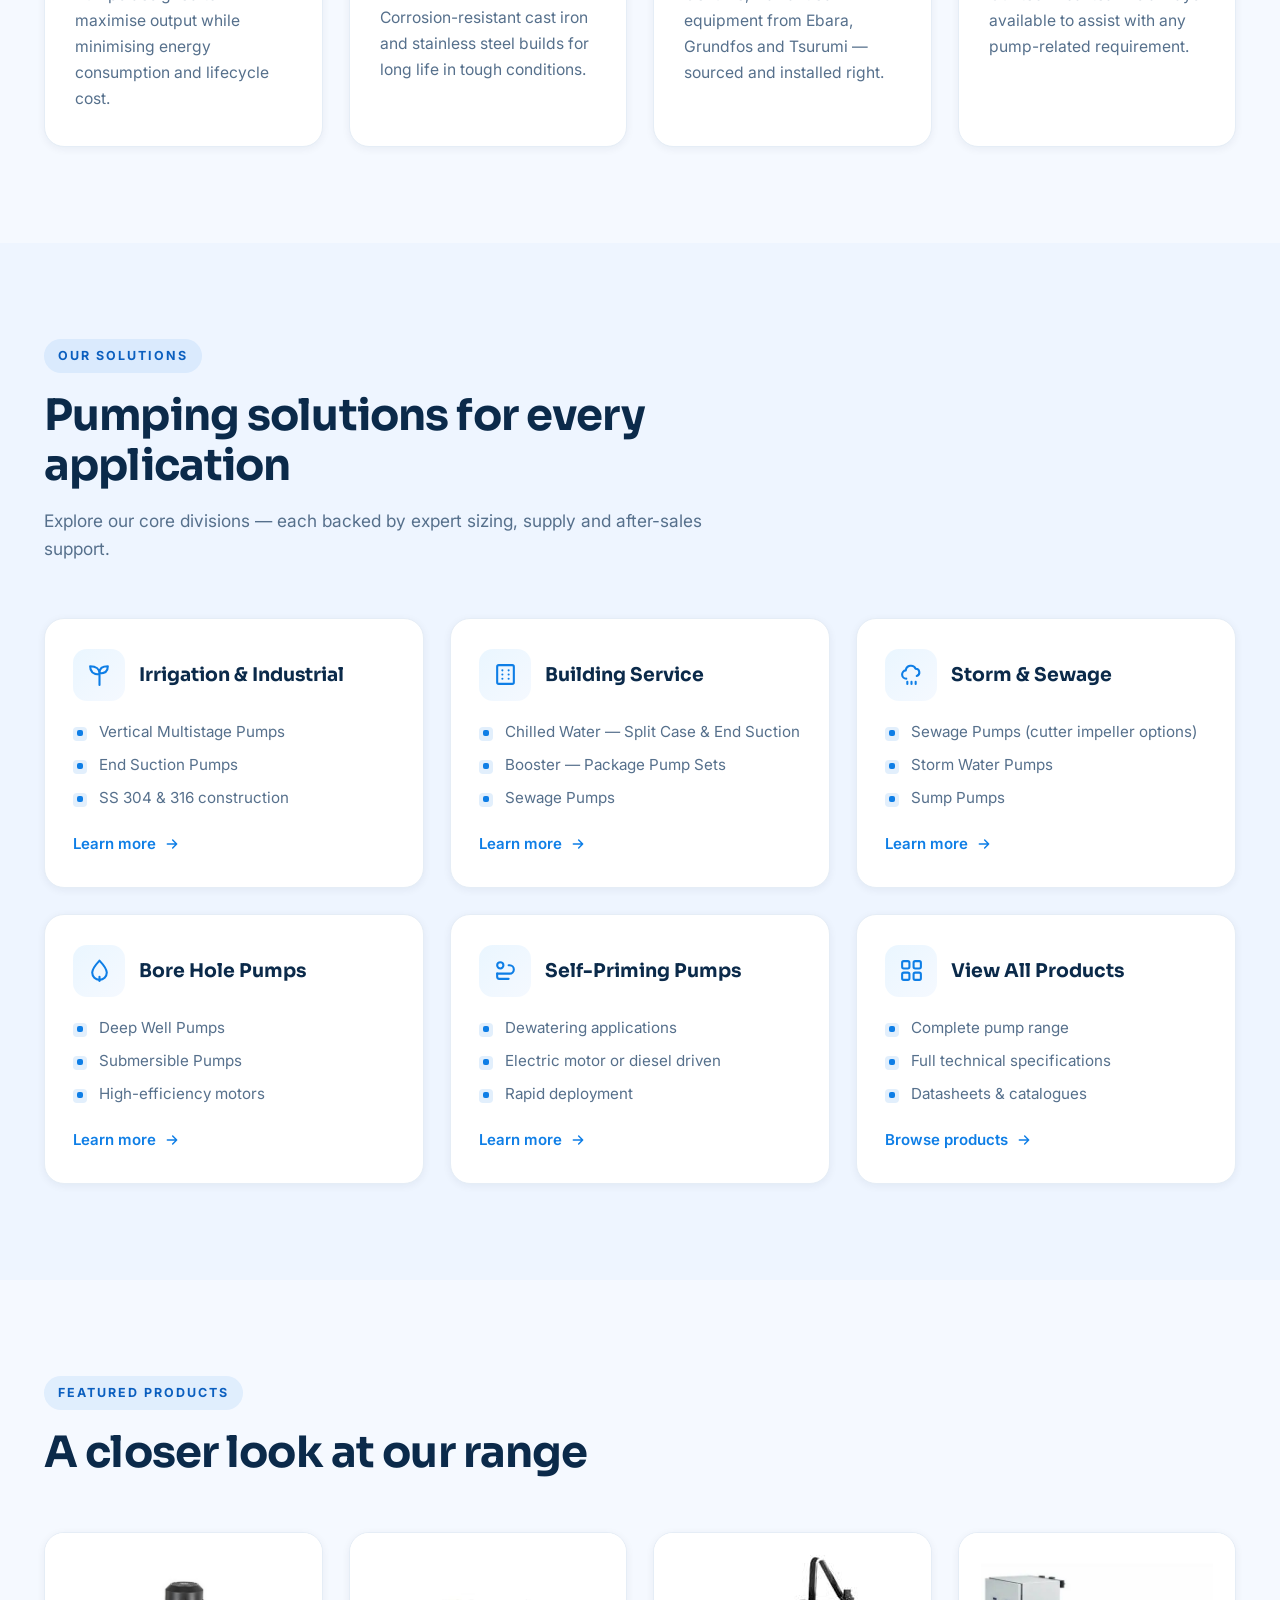
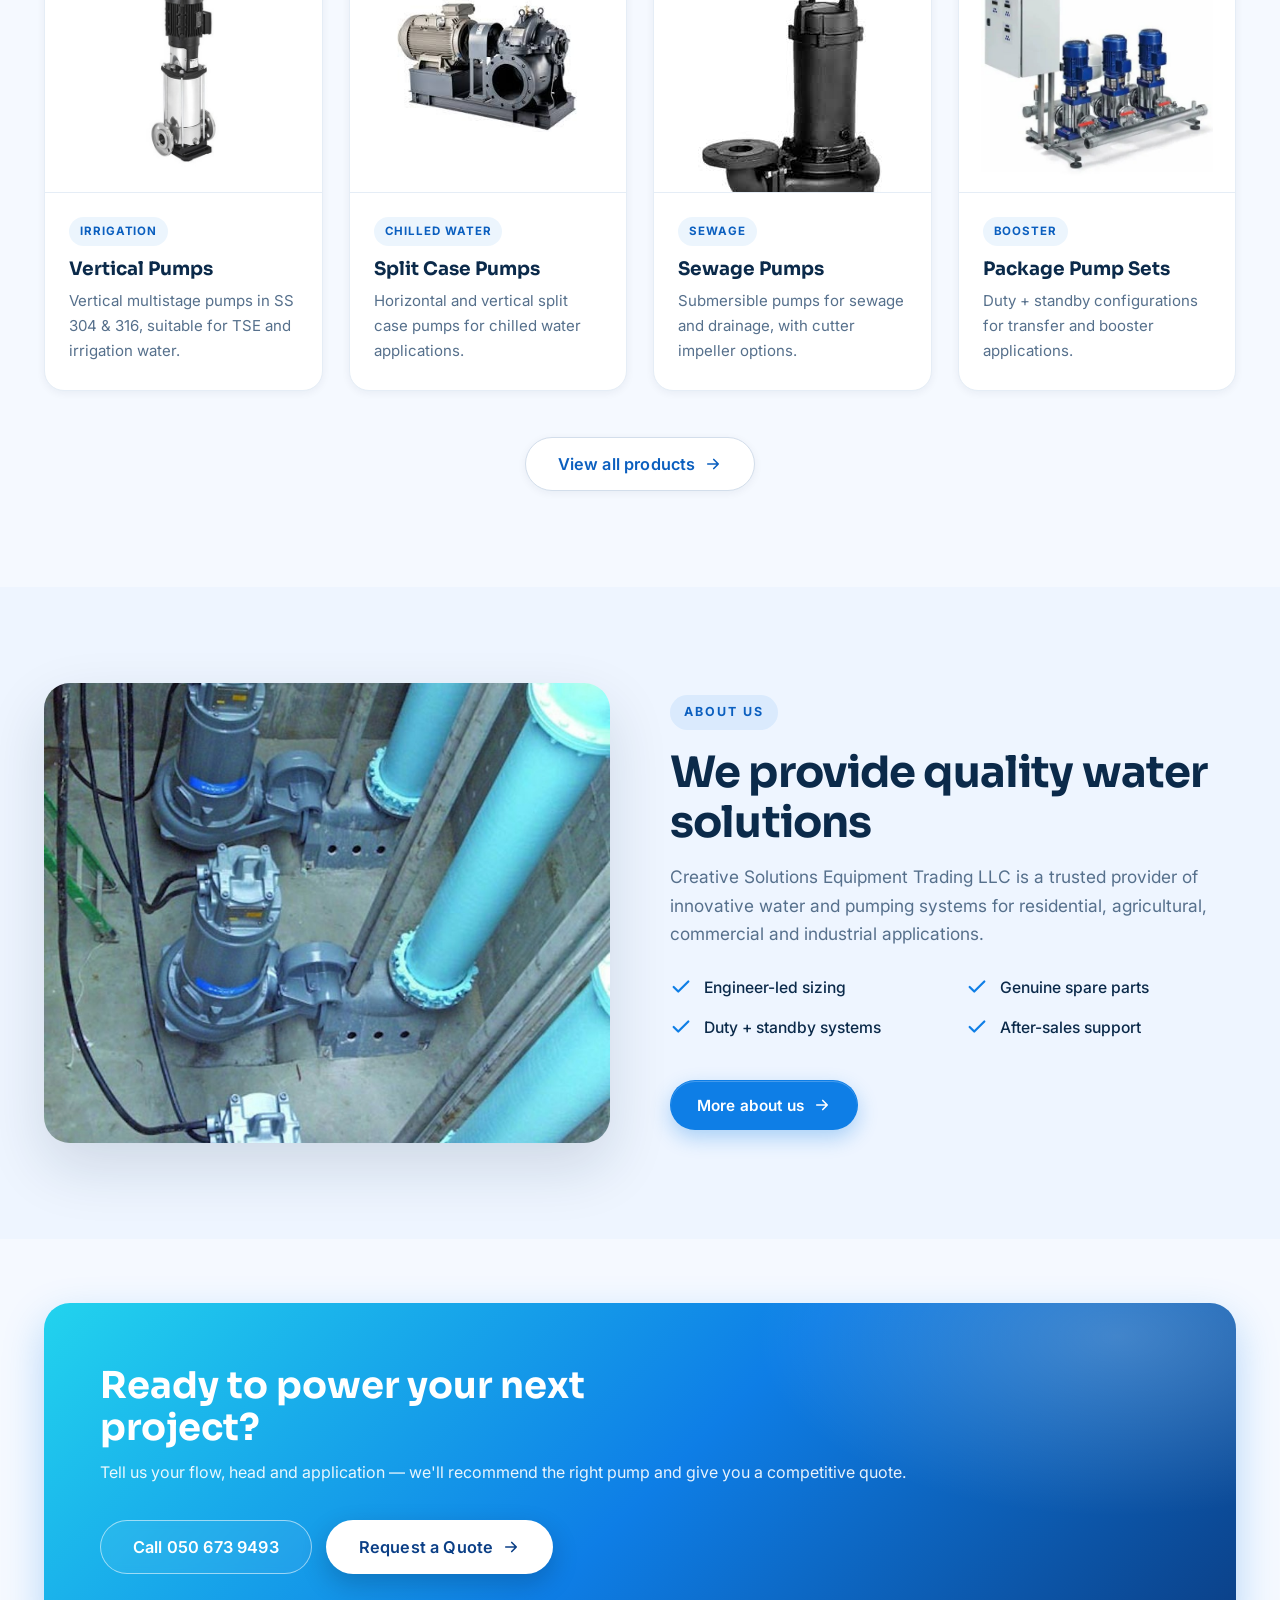
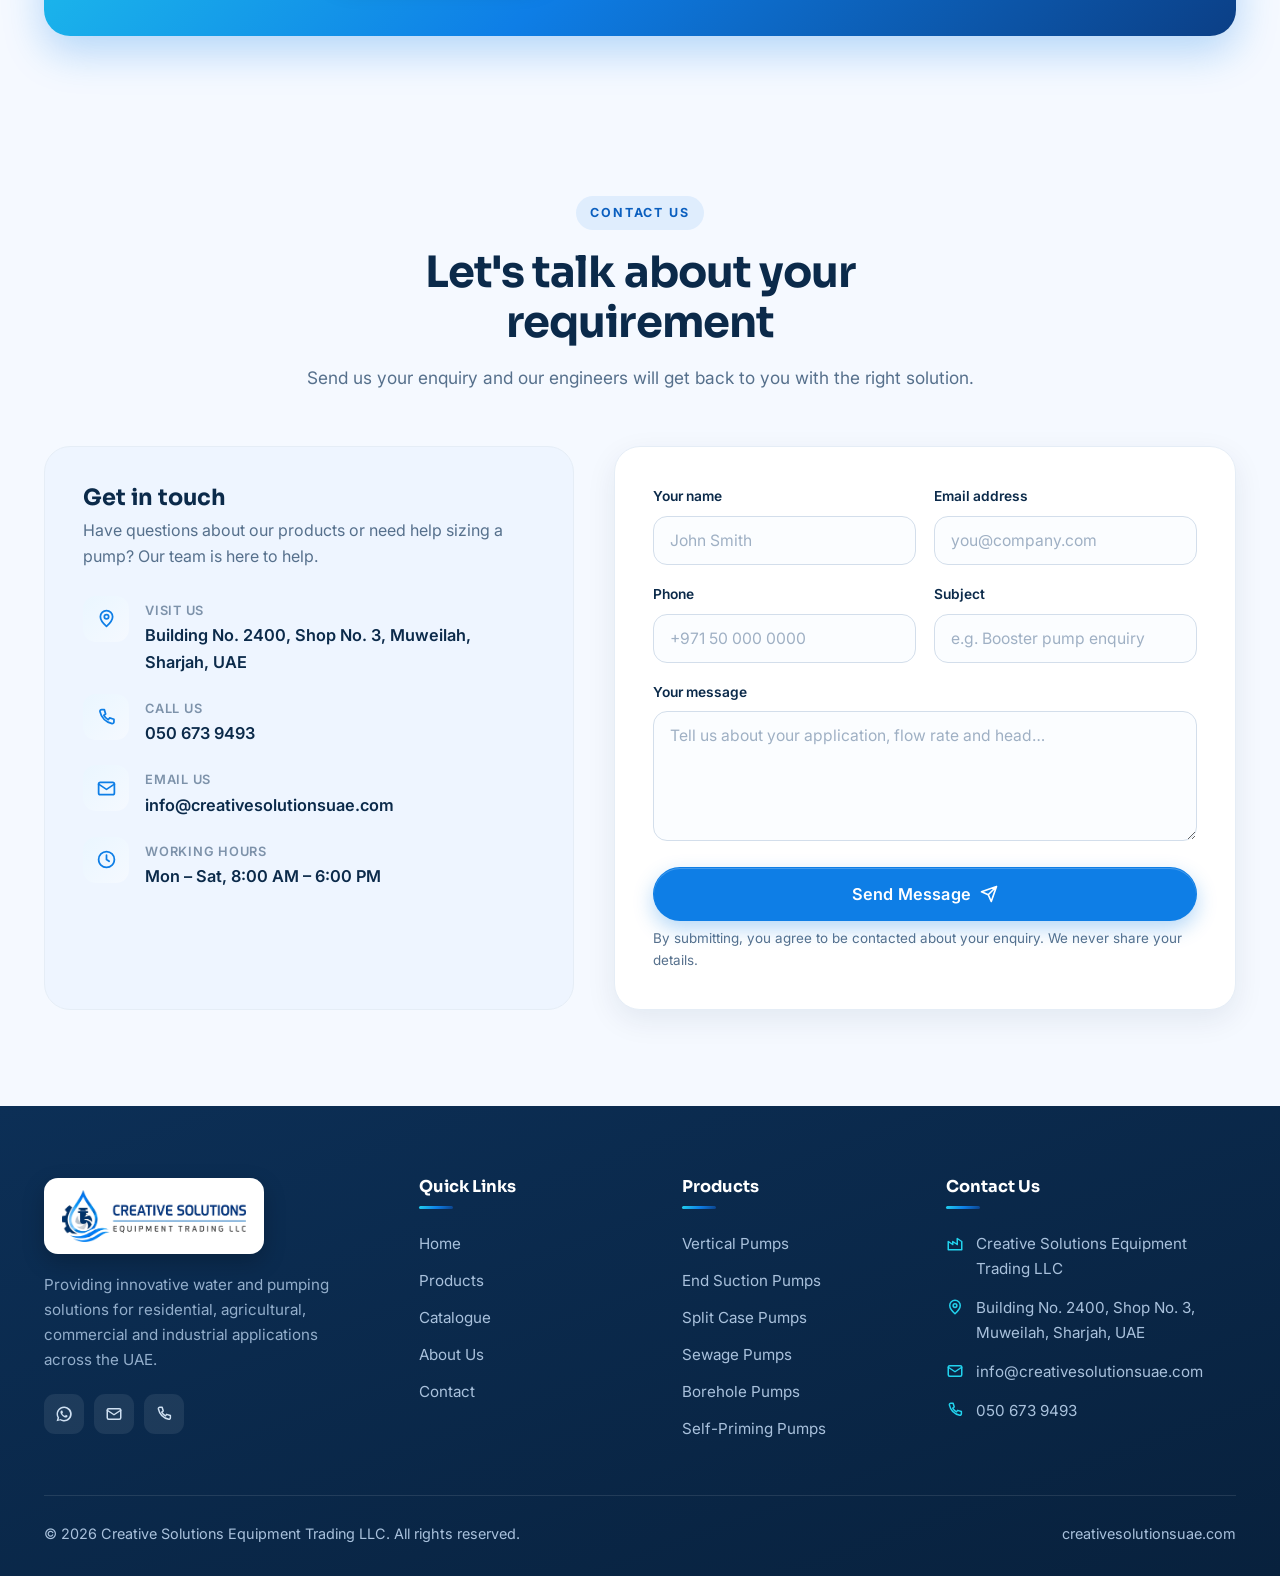
==== commit 597aa7d8: "Host Grundfos general catalogue (compressed 9MB PDF); fix address spelling to Muweilah Co-Authored-B" ====
--- a/index.html
+++ b/index.html
@@ -26,7 +26,7 @@
   <link rel="preconnect" href="https://fonts.gstatic.com" crossorigin />
   <link href="https://fonts.googleapis.com/css2?family=Inter:wght@400;500;600;700&family=Sora:wght@600;700;800&display=swap" rel="stylesheet" />
   <link rel="stylesheet" href="assets/css/styles.css" />
-  <script type="application/ld+json">{"@context":"https://schema.org","@type":"Organization","name":"Creative Solutions Equipment Trading LLC","url":"https://creativesolutionsuae.com/","logo":"https://creativesolutionsuae.com/assets/img/logo-icon.png","image":"https://creativesolutionsuae.com/assets/img/og-image.png","email":"info@creativesolutionsuae.com","telephone":"+971506739493","address":{"@type":"PostalAddress","streetAddress":"Building No. 2400, Shop No. 3, Muweillah","addressLocality":"Sharjah","addressCountry":"AE"},"areaServed":"AE","description":"UAE supplier of Ebara, Grundfos and Tsurumi water & sewage pumping solutions for irrigation, building services, storm, sewage and dewatering."}</script>
+  <script type="application/ld+json">{"@context":"https://schema.org","@type":"Organization","name":"Creative Solutions Equipment Trading LLC","url":"https://creativesolutionsuae.com/","logo":"https://creativesolutionsuae.com/assets/img/logo-icon.png","image":"https://creativesolutionsuae.com/assets/img/og-image.png","email":"info@creativesolutionsuae.com","telephone":"+971506739493","address":{"@type":"PostalAddress","streetAddress":"Building No. 2400, Shop No. 3, Muweilah","addressLocality":"Sharjah","addressCountry":"AE"},"areaServed":"AE","description":"UAE supplier of Ebara, Grundfos and Tsurumi water & sewage pumping solutions for irrigation, building services, storm, sewage and dewatering."}</script>
 </head>
 <body>
   <header class="nav" id="nav">
@@ -214,7 +214,7 @@
             <h3>Get in touch</h3>
             <p>Have questions about our products or need help sizing a pump? Our team is here to help.</p>
             <ul class="contact-info-list">
-              <li><span class="ic"><svg viewBox="0 0 24 24" fill="none" stroke="currentColor" stroke-width="2" stroke-linecap="round" stroke-linejoin="round"><path d="M12 21s7-6.2 7-11a7 7 0 1 0-14 0c0 4.8 7 11 7 11Z"/><circle cx="12" cy="10" r="2.5"/></svg></span><span><span class="t">Visit us</span><br /><span class="v">Building No. 2400, Shop No. 3, Muweillah, Sharjah, UAE</span></span></li>
+              <li><span class="ic"><svg viewBox="0 0 24 24" fill="none" stroke="currentColor" stroke-width="2" stroke-linecap="round" stroke-linejoin="round"><path d="M12 21s7-6.2 7-11a7 7 0 1 0-14 0c0 4.8 7 11 7 11Z"/><circle cx="12" cy="10" r="2.5"/></svg></span><span><span class="t">Visit us</span><br /><span class="v">Building No. 2400, Shop No. 3, Muweilah, Sharjah, UAE</span></span></li>
               <li><span class="ic"><svg viewBox="0 0 24 24" fill="none" stroke="currentColor" stroke-width="2" stroke-linecap="round" stroke-linejoin="round"><path d="M6.5 3h3l1.5 5-2 1.5a12 12 0 0 0 5 5l1.5-2 5 1.5v3a2 2 0 0 1-2.2 2A18 18 0 0 1 4.5 5.2 2 2 0 0 1 6.5 3Z"/></svg></span><span><span class="t">Call us</span><br /><a class="v" href="tel:0506739493">050 673 9493</a></span></li>
               <li><span class="ic"><svg viewBox="0 0 24 24" fill="none" stroke="currentColor" stroke-width="2" stroke-linecap="round" stroke-linejoin="round"><rect x="3" y="5" width="18" height="14" rx="2"/><path d="m3 7 9 6 9-6"/></svg></span><span><span class="t">Email us</span><br /><a class="v" href="mailto:info@creativesolutionsuae.com">info@creativesolutionsuae.com</a></span></li>
               <li><span class="ic"><svg viewBox="0 0 24 24" fill="none" stroke="currentColor" stroke-width="2" stroke-linecap="round" stroke-linejoin="round"><circle cx="12" cy="12" r="9"/><path d="M12 7v5l3 2"/></svg></span><span><span class="t">Working hours</span><br /><span class="v">Mon – Sat, 8:00 AM – 6:00 PM</span></span></li>
@@ -240,7 +240,7 @@
       </div>
     </div>
   </section>
-  <script type="application/ld+json">[{"@context":"https://schema.org","@type":"LocalBusiness","@id":"https://creativesolutionsuae.com/#business","name":"Creative Solutions Equipment Trading LLC","url":"https://creativesolutionsuae.com/","image":"https://creativesolutionsuae.com/assets/img/og-image.png","logo":"https://creativesolutionsuae.com/assets/img/logo-icon.png","telephone":"+971506739493","email":"info@creativesolutionsuae.com","priceRange":"$$","address":{"@type":"PostalAddress","streetAddress":"Building No. 2400, Shop No. 3, Muweillah","addressLocality":"Sharjah","addressRegion":"Sharjah","addressCountry":"AE"},"areaServed":{"@type":"Country","name":"United Arab Emirates"},"openingHours":"Mo-Sa 08:00-18:00","description":"Supplier of high-performance water and sewage pumping systems across the UAE — Ebara, Grundfos and Tsurumi."},{"@context":"https://schema.org","@type":"WebSite","url":"https://creativesolutionsuae.com/","name":"Creative Solutions Equipment Trading LLC"}]</script>
+  <script type="application/ld+json">[{"@context":"https://schema.org","@type":"LocalBusiness","@id":"https://creativesolutionsuae.com/#business","name":"Creative Solutions Equipment Trading LLC","url":"https://creativesolutionsuae.com/","image":"https://creativesolutionsuae.com/assets/img/og-image.png","logo":"https://creativesolutionsuae.com/assets/img/logo-icon.png","telephone":"+971506739493","email":"info@creativesolutionsuae.com","priceRange":"$$","address":{"@type":"PostalAddress","streetAddress":"Building No. 2400, Shop No. 3, Muweilah","addressLocality":"Sharjah","addressRegion":"Sharjah","addressCountry":"AE"},"areaServed":{"@type":"Country","name":"United Arab Emirates"},"openingHours":"Mo-Sa 08:00-18:00","description":"Supplier of high-performance water and sewage pumping systems across the UAE — Ebara, Grundfos and Tsurumi."},{"@context":"https://schema.org","@type":"WebSite","url":"https://creativesolutionsuae.com/","name":"Creative Solutions Equipment Trading LLC"}]</script>
 
   <footer class="footer">
     <div class="container">
@@ -281,7 +281,7 @@
           <h4>Contact Us</h4>
           <ul class="footer-contact">
             <li><svg viewBox="0 0 24 24" fill="none" stroke="currentColor" stroke-width="2" stroke-linecap="round" stroke-linejoin="round"><path d="M3 21V10l6 4V10l6 4V6l6 4v11H3Z"/></svg>Creative Solutions Equipment Trading LLC</li>
-            <li><svg viewBox="0 0 24 24" fill="none" stroke="currentColor" stroke-width="2" stroke-linecap="round" stroke-linejoin="round"><path d="M12 21s7-6.2 7-11a7 7 0 1 0-14 0c0 4.8 7 11 7 11Z"/><circle cx="12" cy="10" r="2.5"/></svg>Building No. 2400, Shop No. 3, Muweillah, Sharjah, UAE</li>
+            <li><svg viewBox="0 0 24 24" fill="none" stroke="currentColor" stroke-width="2" stroke-linecap="round" stroke-linejoin="round"><path d="M12 21s7-6.2 7-11a7 7 0 1 0-14 0c0 4.8 7 11 7 11Z"/><circle cx="12" cy="10" r="2.5"/></svg>Building No. 2400, Shop No. 3, Muweilah, Sharjah, UAE</li>
             <li><svg viewBox="0 0 24 24" fill="none" stroke="currentColor" stroke-width="2" stroke-linecap="round" stroke-linejoin="round"><rect x="3" y="5" width="18" height="14" rx="2"/><path d="m3 7 9 6 9-6"/></svg><a href="mailto:info@creativesolutionsuae.com">info@creativesolutionsuae.com</a></li>
             <li><svg viewBox="0 0 24 24" fill="none" stroke="currentColor" stroke-width="2" stroke-linecap="round" stroke-linejoin="round"><path d="M6.5 3h3l1.5 5-2 1.5a12 12 0 0 0 5 5l1.5-2 5 1.5v3a2 2 0 0 1-2.2 2A18 18 0 0 1 4.5 5.2 2 2 0 0 1 6.5 3Z"/></svg><a href="tel:0506739493">050 673 9493</a></li>
           </ul>
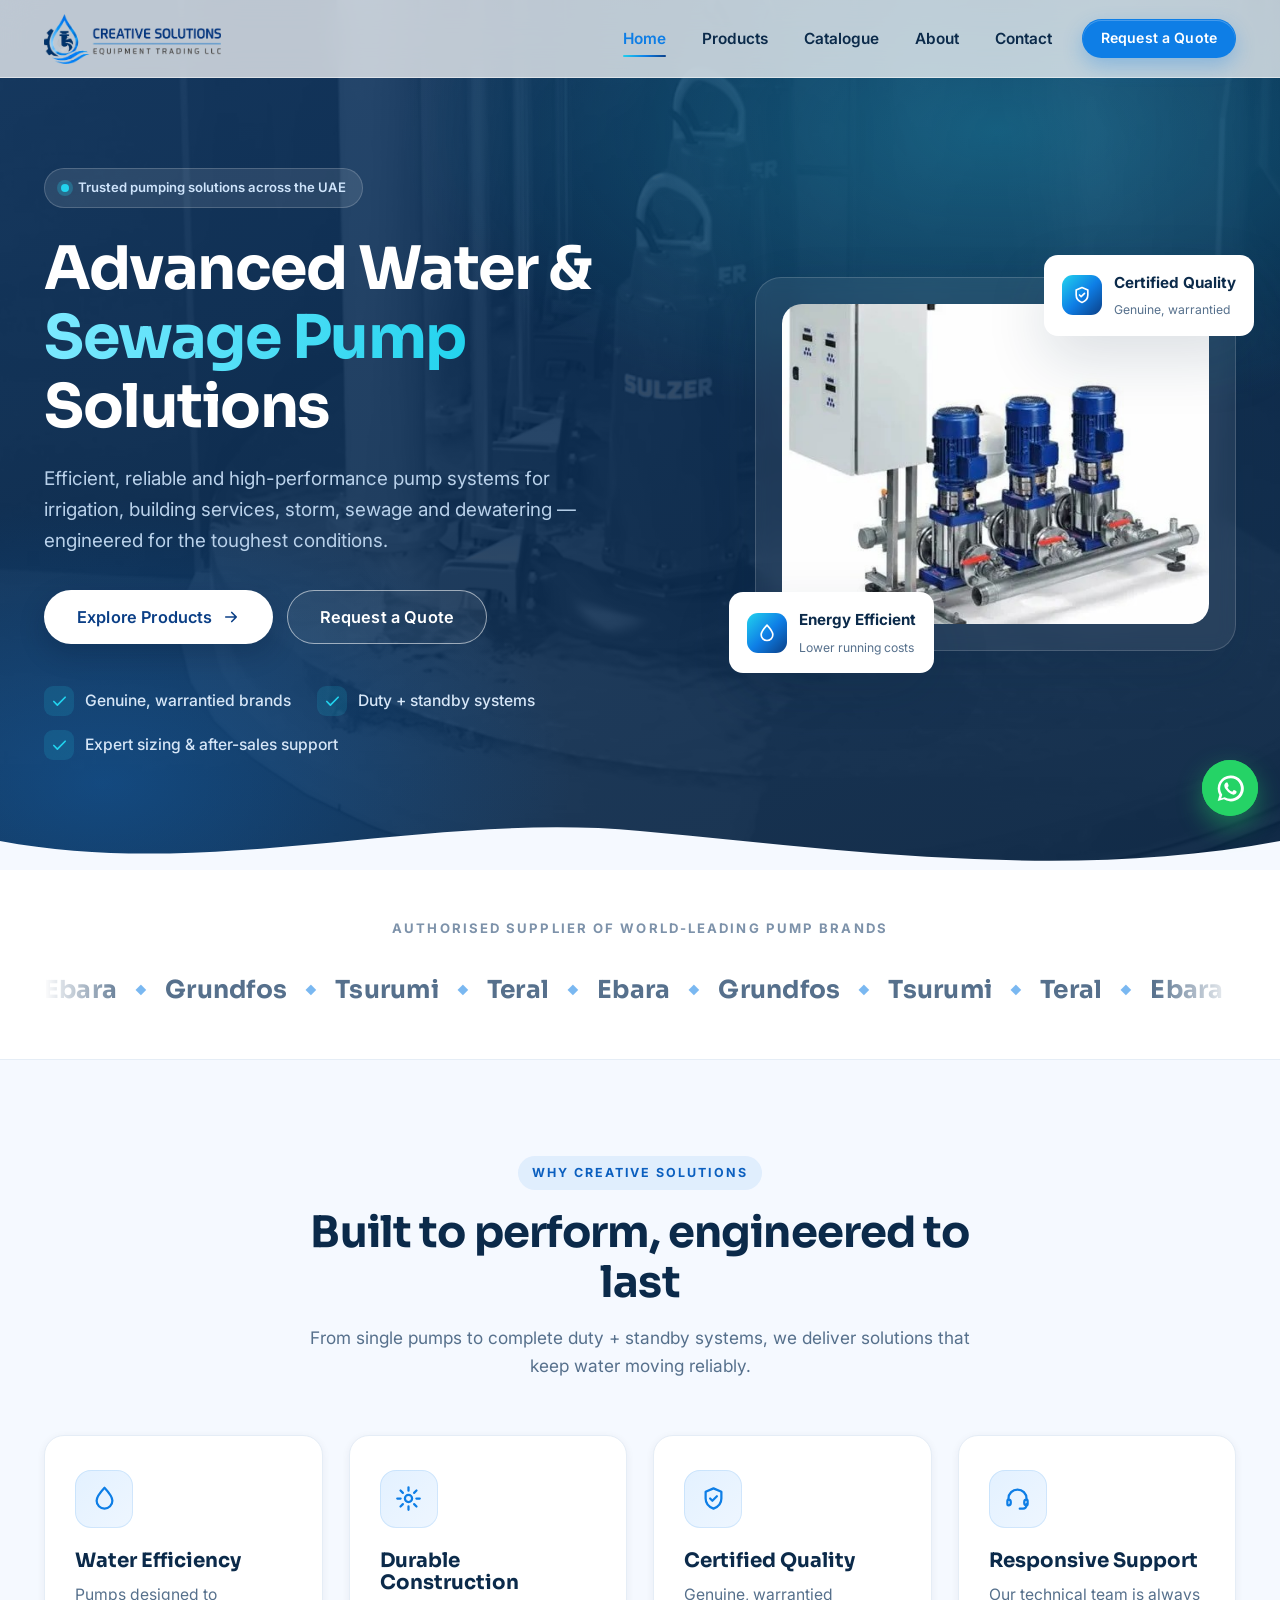
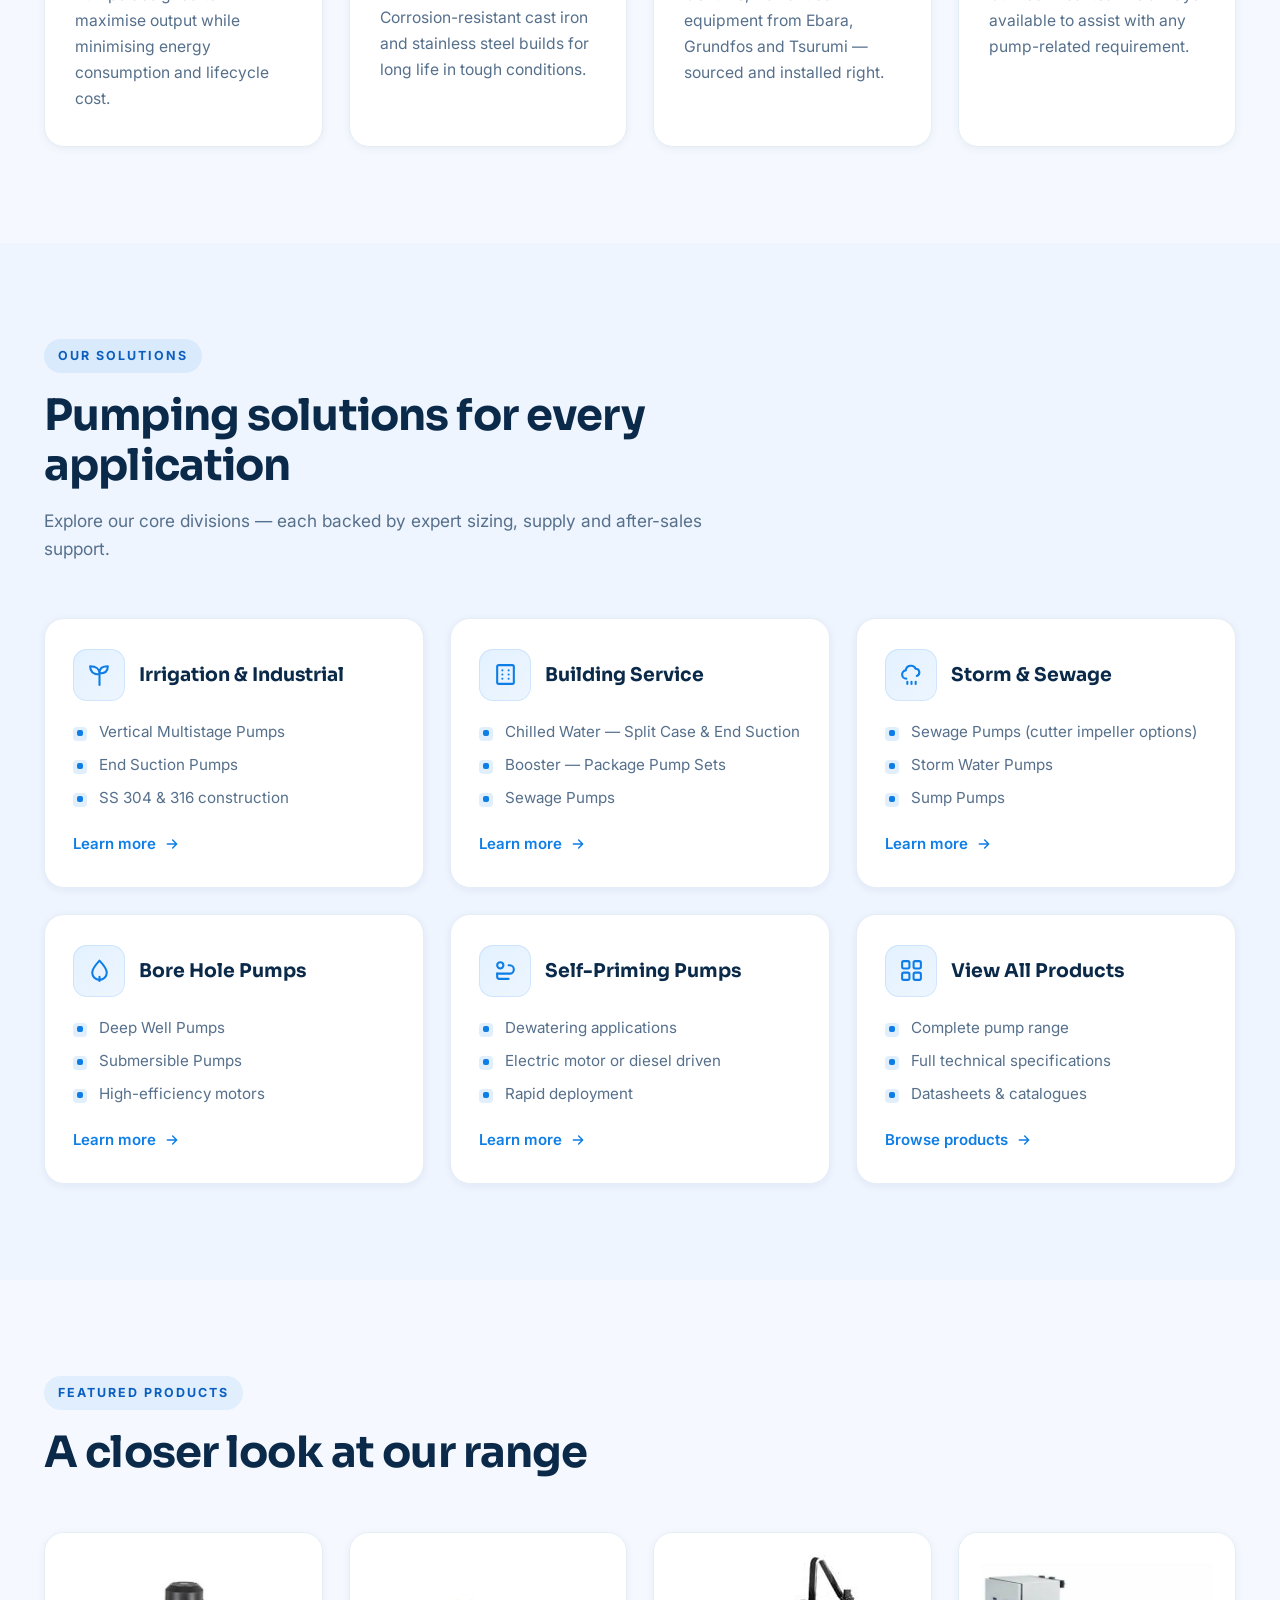
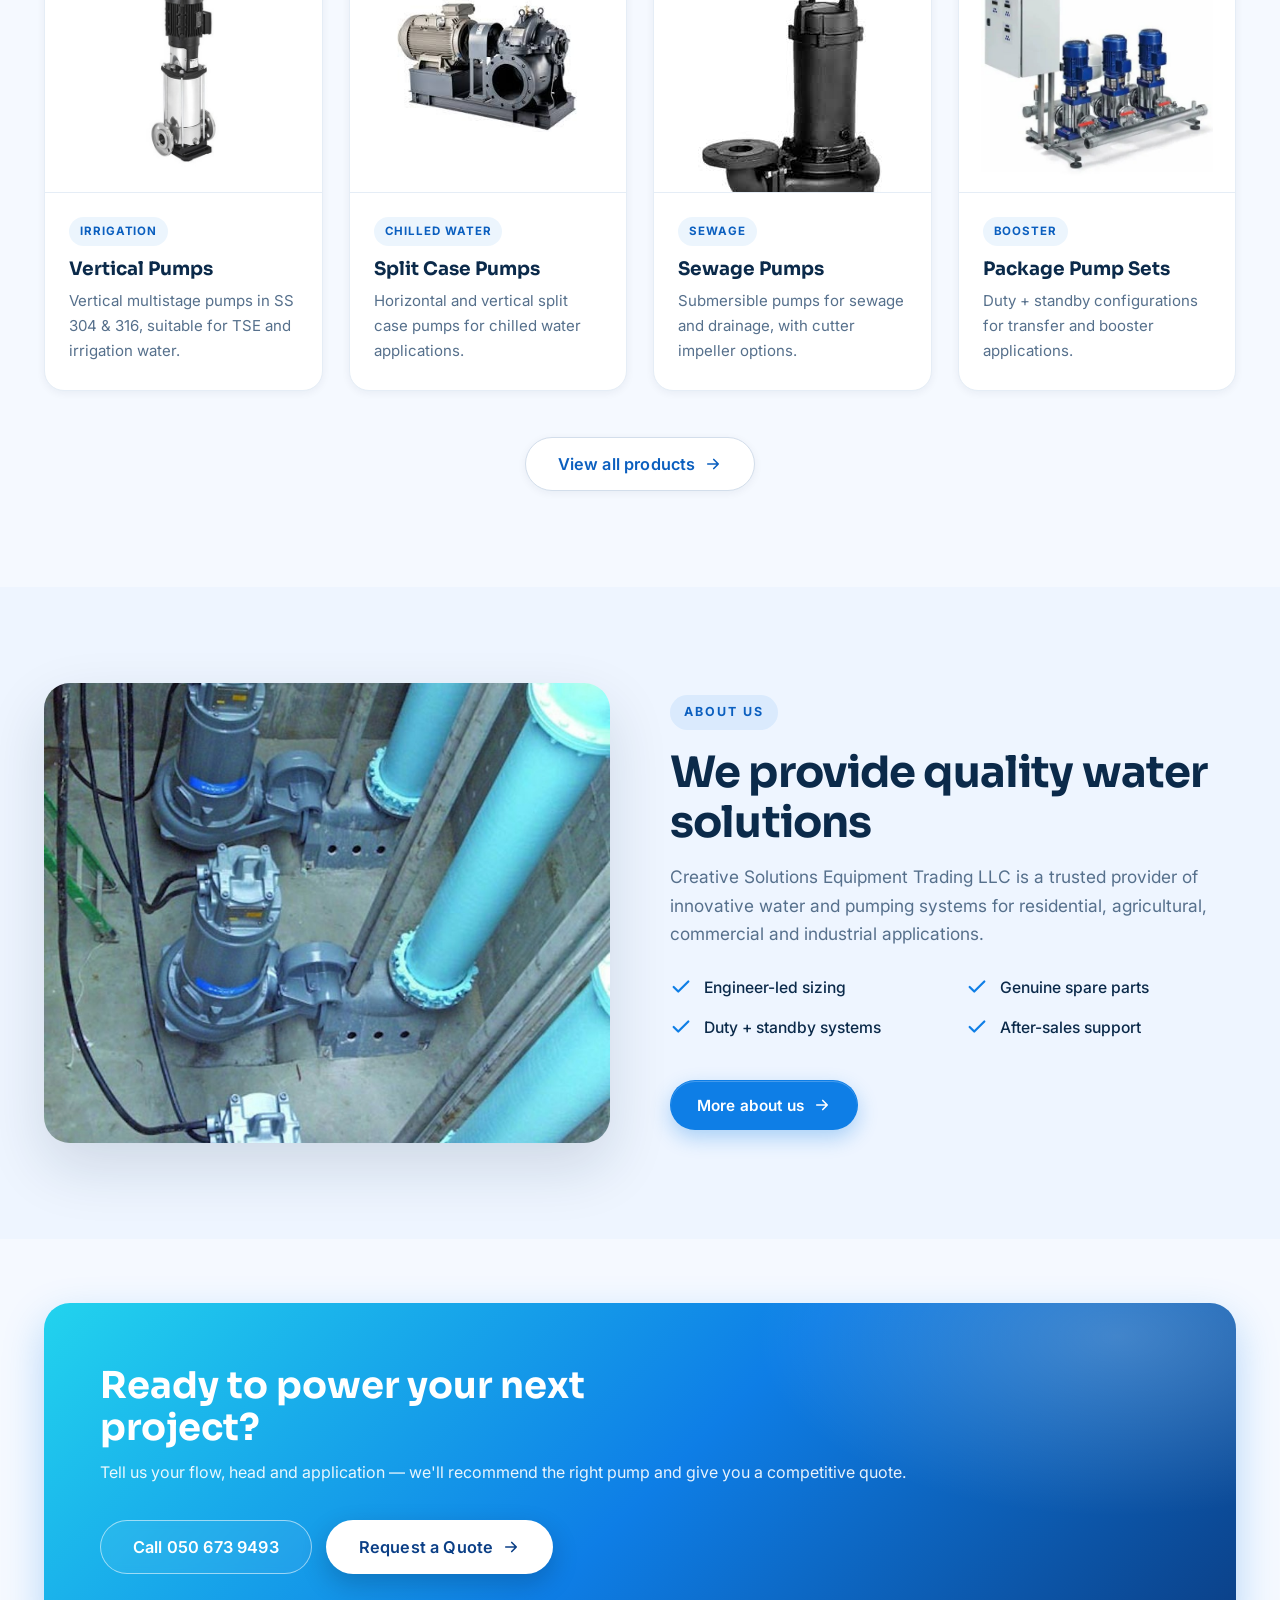
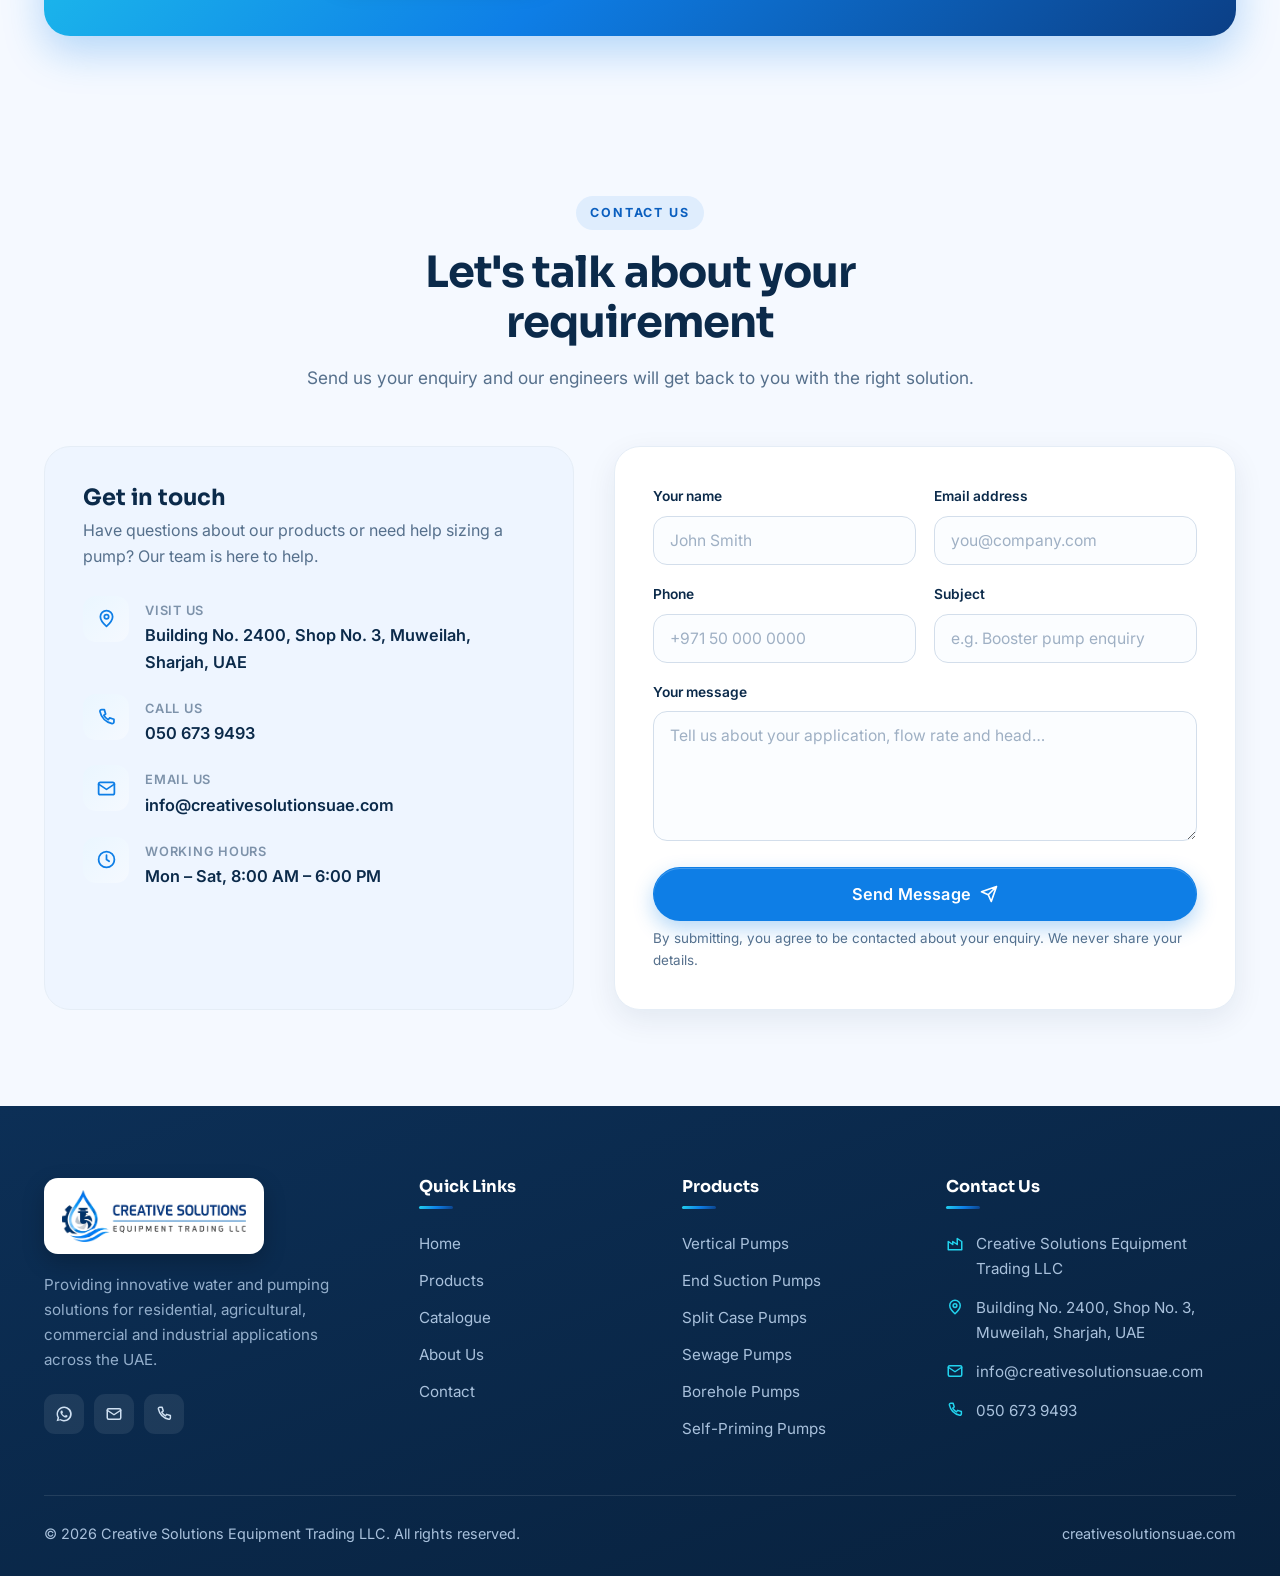
==== commit 505bba56: "Finishing touches: WhatsApp button, hero float/entrance, vibrant icon tiles, card hover accents, smo" ====
--- a/index.html
+++ b/index.html
@@ -294,6 +294,7 @@
     </div>
   </footer>
 
+  <a class="wa-float" href="https://wa.me/971506739493" target="_blank" rel="noopener" aria-label="Chat with us on WhatsApp"><svg viewBox="0 0 24 24" fill="currentColor"><path d="M12 2a10 10 0 0 0-8.6 15l-1.3 4.7 4.8-1.3A10 10 0 1 0 12 2Zm0 18a8 8 0 0 1-4.1-1.1l-.3-.2-2.8.8.8-2.7-.2-.3A8 8 0 1 1 12 20Zm4.4-6c-.2-.1-1.4-.7-1.6-.8s-.4-.1-.5.1-.6.8-.8 1-.3.2-.5.1a6.5 6.5 0 0 1-1.9-1.2 7.2 7.2 0 0 1-1.3-1.7c-.1-.2 0-.4.1-.5l.4-.5c.1-.2.1-.3.2-.5s0-.3 0-.4-.5-1.3-.7-1.8-.4-.4-.5-.4h-.5a.9.9 0 0 0-.7.3 2.8 2.8 0 0 0-.9 2.1 4.9 4.9 0 0 0 1 2.6 11 11 0 0 0 4.3 3.8c2 .8 2 .5 2.4.5a2.5 2.5 0 0 0 1.6-1.2 2 2 0 0 0 .2-1.2c-.1-.1-.3-.2-.5-.3Z"/></svg></a>
   <button class="to-top" aria-label="Back to top"><svg viewBox="0 0 24 24" fill="none" stroke="currentColor" stroke-width="2.2" stroke-linecap="round" stroke-linejoin="round"><path d="M12 19V5M6 11l6-6 6 6"/></svg></button>
 
   <script src="assets/js/main.js"></script>
--- a/assets/css/styles.css
+++ b/assets/css/styles.css
@@ -532,3 +532,77 @@
   .footer-logo-wrap .brand-full { height: 44px; }
   .brand-word { font-size: 1.25rem; }
 }
+
+/* ============================================================
+   Finishing touches — premium polish
+   ============================================================ */
+
+/* Smoother, springier scroll reveal */
+.reveal { transform: translateY(26px) scale(0.985); transition: opacity 0.75s cubic-bezier(.2,.8,.2,1), transform 0.75s cubic-bezier(.2,.8,.2,1); }
+.reveal.in { transform: none; }
+
+/* Livelier icon tiles */
+.feature .ic, .sol-ic, .value-tile .ic {
+  background: linear-gradient(135deg, #e3f1ff, #eef6ff);
+  box-shadow: inset 0 0 0 1px rgba(14,126,230,0.12);
+}
+.feature:hover .ic, .sol-card:hover .sol-ic {
+  transform: rotate(-4deg) scale(1.07);
+  box-shadow: var(--sh-brand);
+}
+
+/* Card top-accent wipe on hover */
+.feature, .sol-card { position: relative; overflow: hidden; }
+.product-card { position: relative; }
+.feature::after, .sol-card::after, .product-card::after {
+  content: ""; position: absolute; top: 0; left: 0; right: 0; height: 3px;
+  background: var(--grad-brand); transform: scaleX(0); transform-origin: left;
+  transition: transform 0.45s cubic-bezier(.2,.8,.2,1); z-index: 3;
+}
+.feature:hover::after, .sol-card:hover::after, .product-card:hover::after { transform: scaleX(1); }
+
+/* Hero entrance + floating depth */
+.hero-copy > * { opacity: 0; animation: heroUp 0.85s cubic-bezier(.2,.8,.2,1) forwards; }
+.hero-copy > *:nth-child(1) { animation-delay: 0.10s; }
+.hero-copy > *:nth-child(2) { animation-delay: 0.20s; }
+.hero-copy > *:nth-child(3) { animation-delay: 0.30s; }
+.hero-copy > *:nth-child(4) { animation-delay: 0.42s; }
+.hero-copy > *:nth-child(5) { animation-delay: 0.54s; }
+@keyframes heroUp { from { opacity: 0; transform: translateY(22px); } to { opacity: 1; transform: none; } }
+
+.hero-card { animation: floatY 6s ease-in-out infinite; }
+.hero-float.f1 { animation: floatY 5s ease-in-out infinite; }
+.hero-float.f2 { animation: floatY 7s ease-in-out infinite reverse; }
+@keyframes floatY { 0%, 100% { transform: translateY(0); } 50% { transform: translateY(-12px); } }
+
+/* WhatsApp quick-chat button */
+.wa-float {
+  position: fixed; right: 22px; bottom: 84px; z-index: 950;
+  width: 56px; height: 56px; border-radius: 50%; background: #25d366; color: #fff;
+  display: grid; place-items: center; box-shadow: 0 10px 26px rgba(37,211,102,0.45);
+  transition: transform 0.25s ease, box-shadow 0.25s ease;
+}
+.wa-float:hover { transform: translateY(-3px) scale(1.07); box-shadow: 0 16px 36px rgba(37,211,102,0.55); }
+.wa-float svg { width: 31px; height: 31px; }
+.wa-float::before {
+  content: ""; position: absolute; inset: 0; border-radius: 50%; background: #25d366; z-index: -1;
+  animation: waPulse 2.4s ease-out infinite;
+}
+@keyframes waPulse { 0% { transform: scale(1); opacity: 0.55; } 80%, 100% { transform: scale(1.9); opacity: 0; } }
+
+/* Accessibility: visible focus */
+a:focus-visible, .dd-item:focus-visible, .nav-toggle:focus-visible, .wa-float:focus-visible {
+  outline: 3px solid rgba(14,126,230,0.45); outline-offset: 3px; border-radius: 8px;
+}
+
+/* Respect reduced motion for decorative animation */
+@media (prefers-reduced-motion: reduce) {
+  .hero-copy > *, .hero-card, .hero-float.f1, .hero-float.f2 { animation: none !important; opacity: 1 !important; }
+  .wa-float::before { animation: none; }
+  .feature:hover .ic, .sol-card:hover .sol-ic { transform: none; }
+}
+
+@media (max-width: 760px) {
+  .wa-float { width: 52px; height: 52px; bottom: 80px; right: 16px; }
+  .to-top { right: 16px; }
+}
